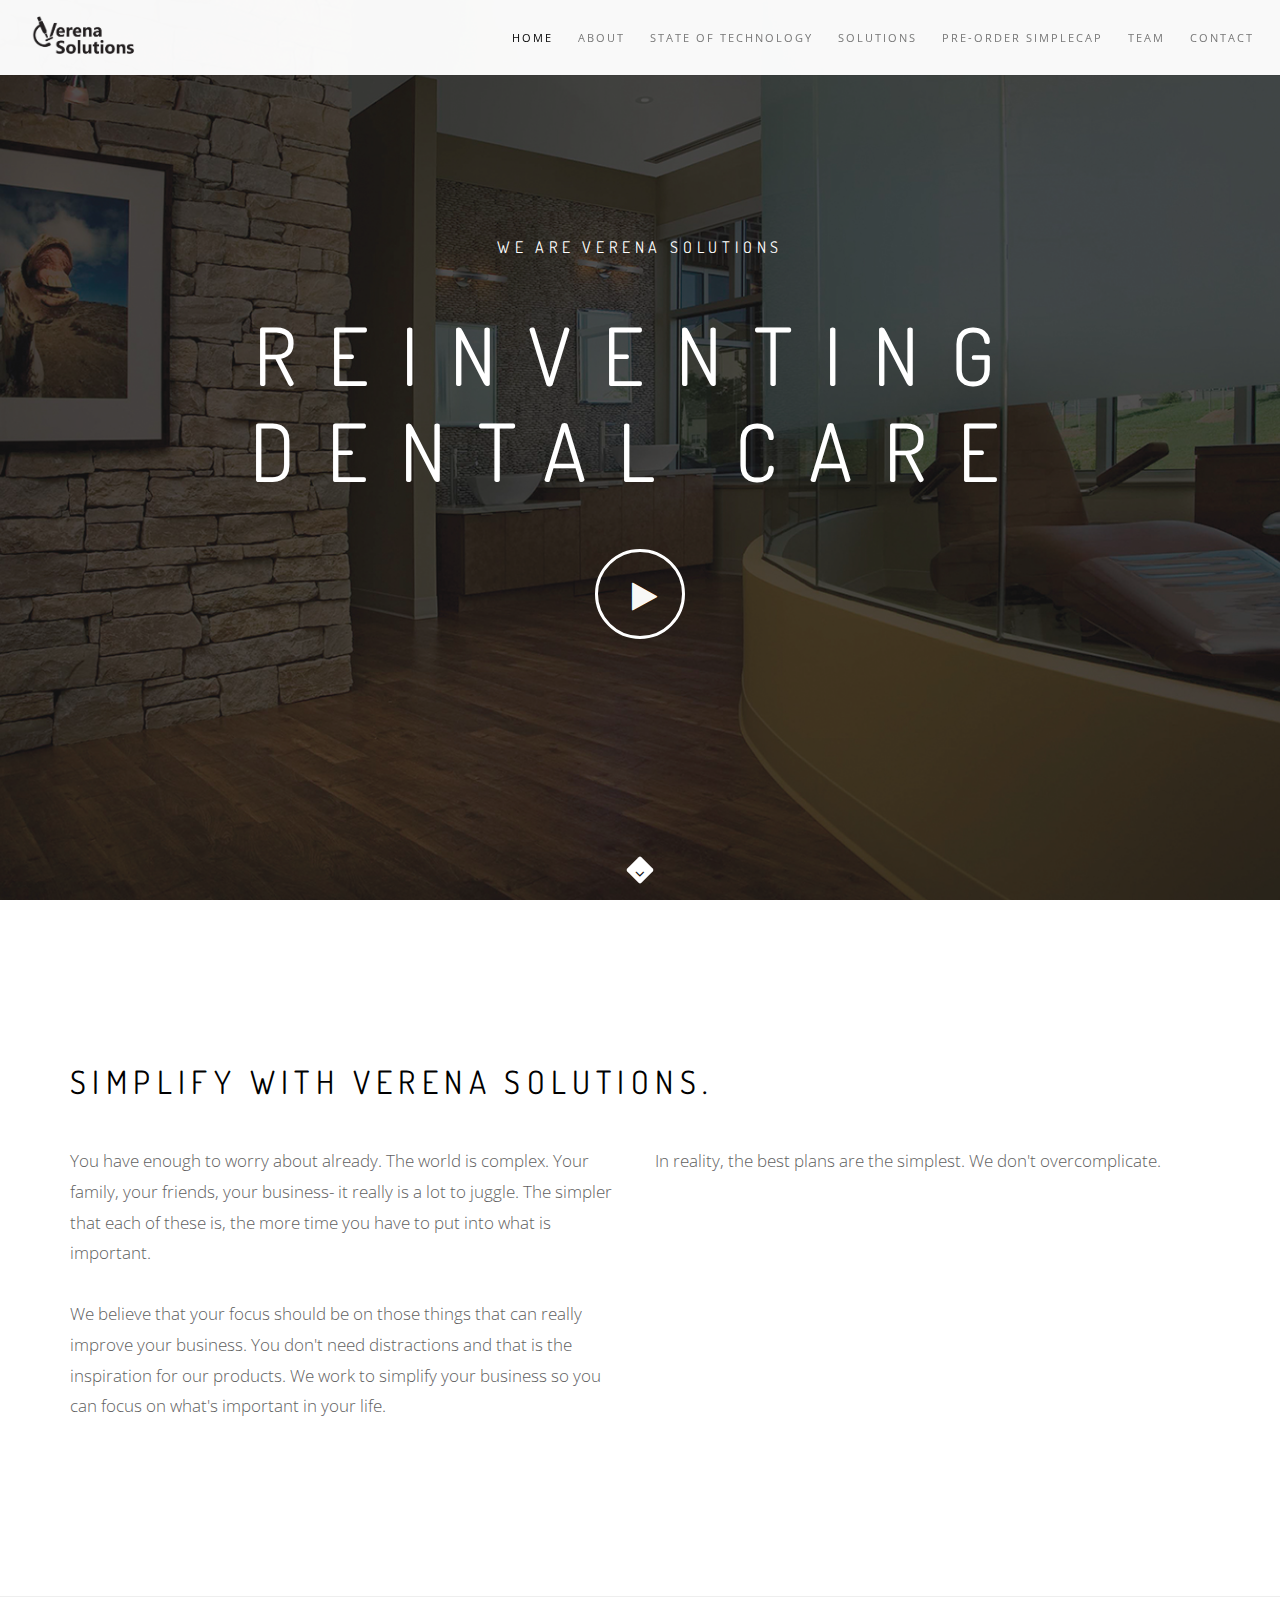
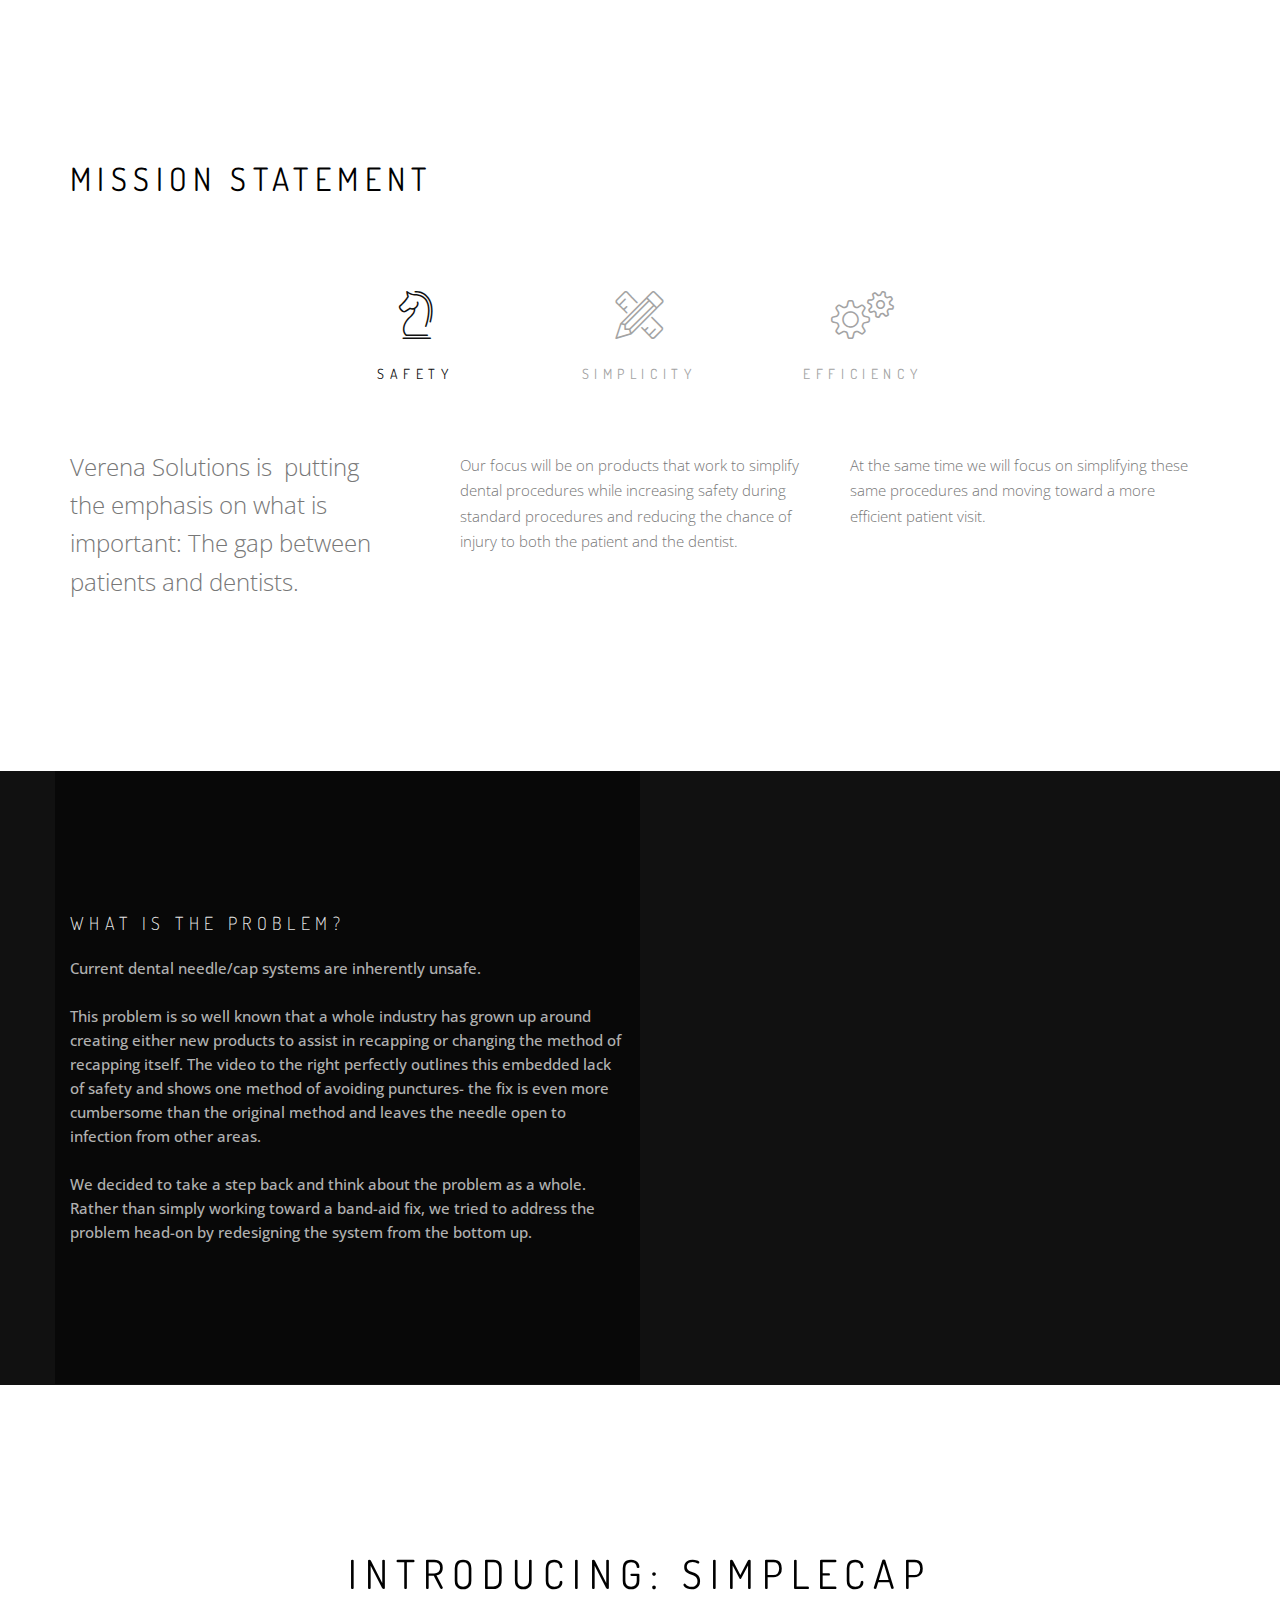
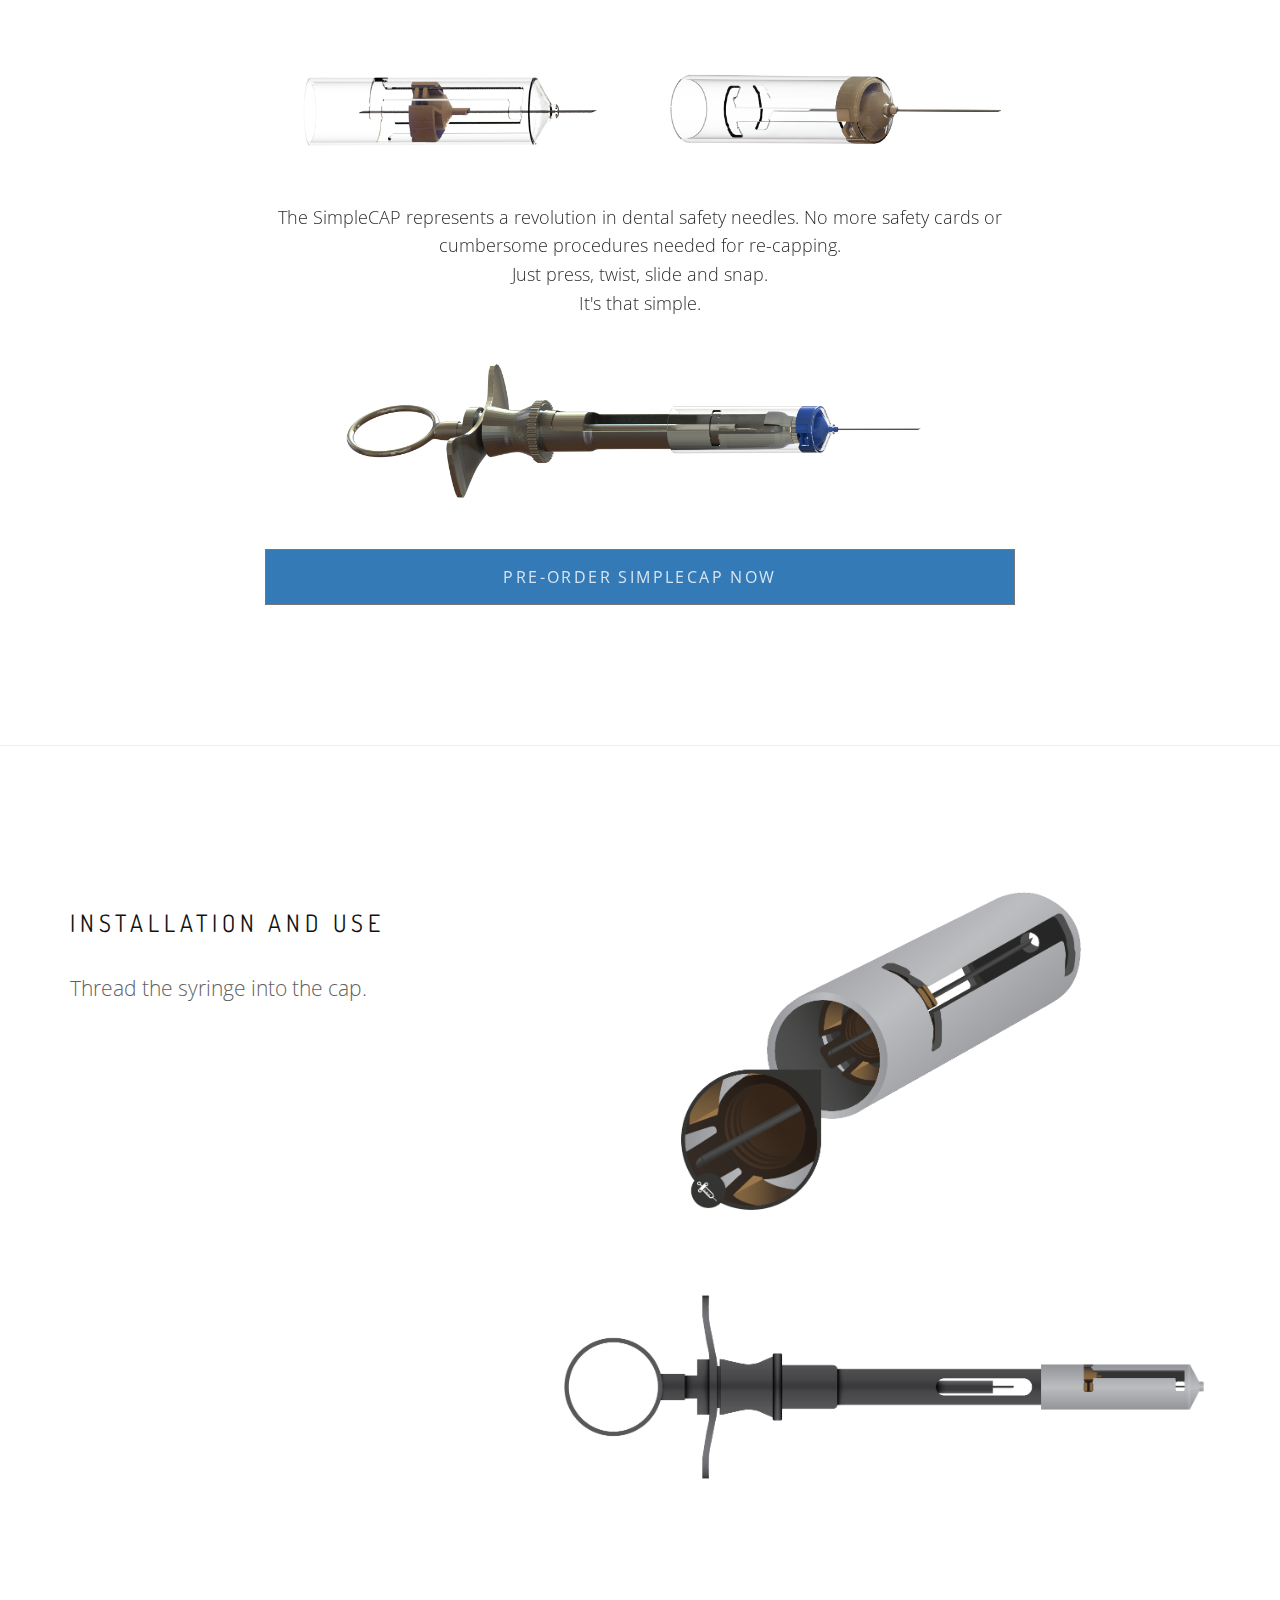
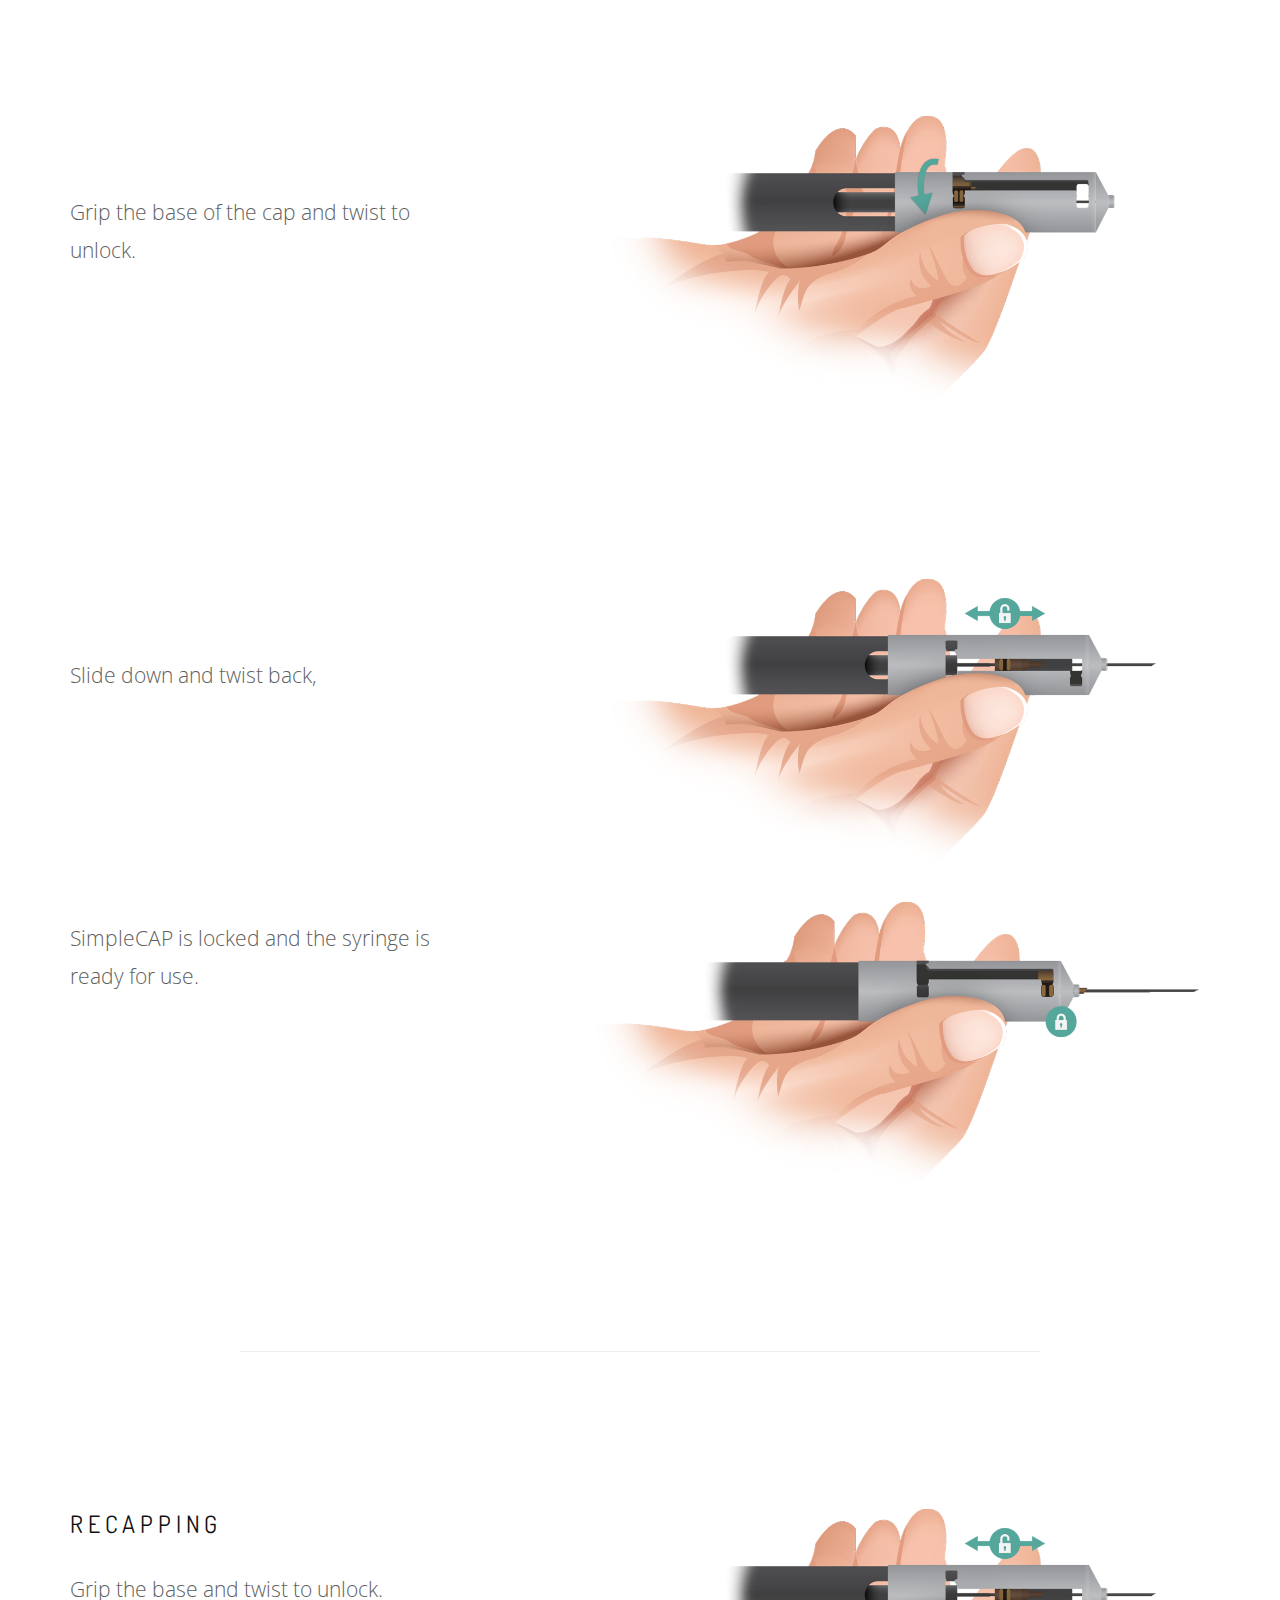
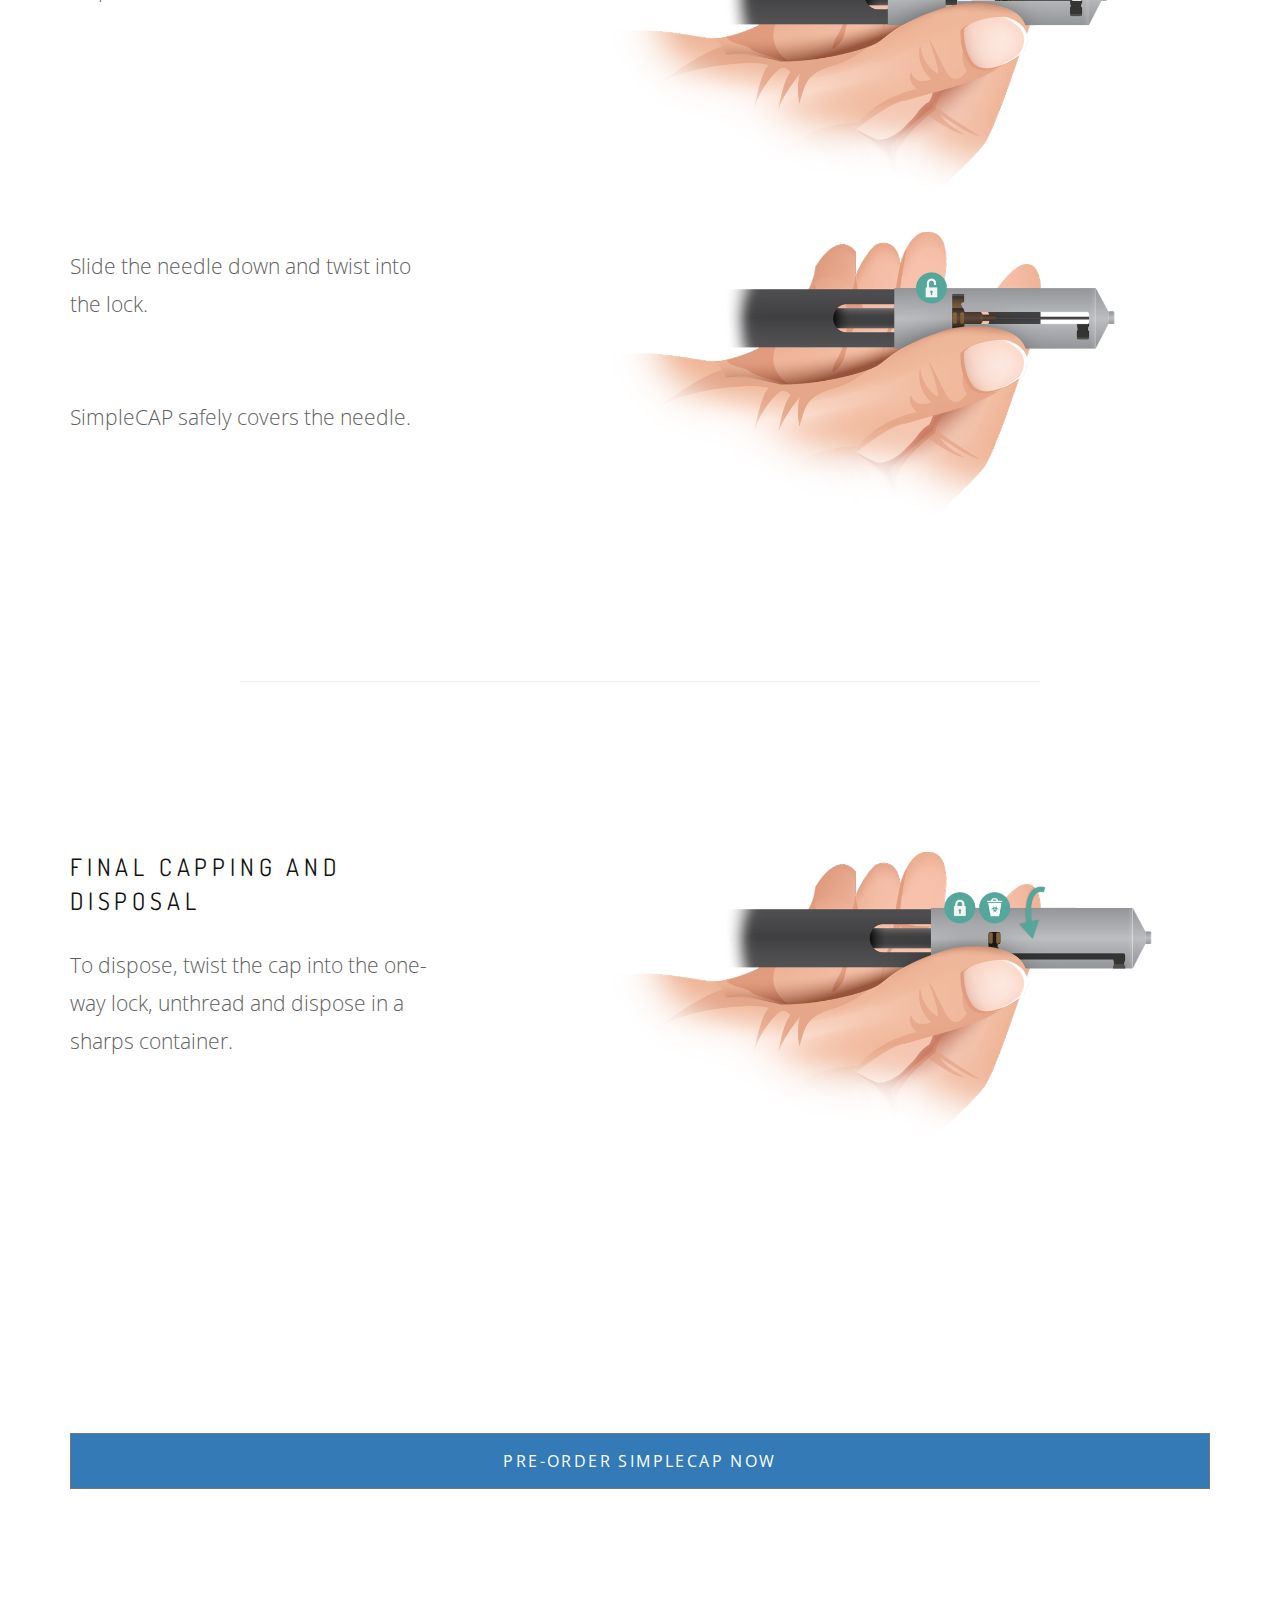
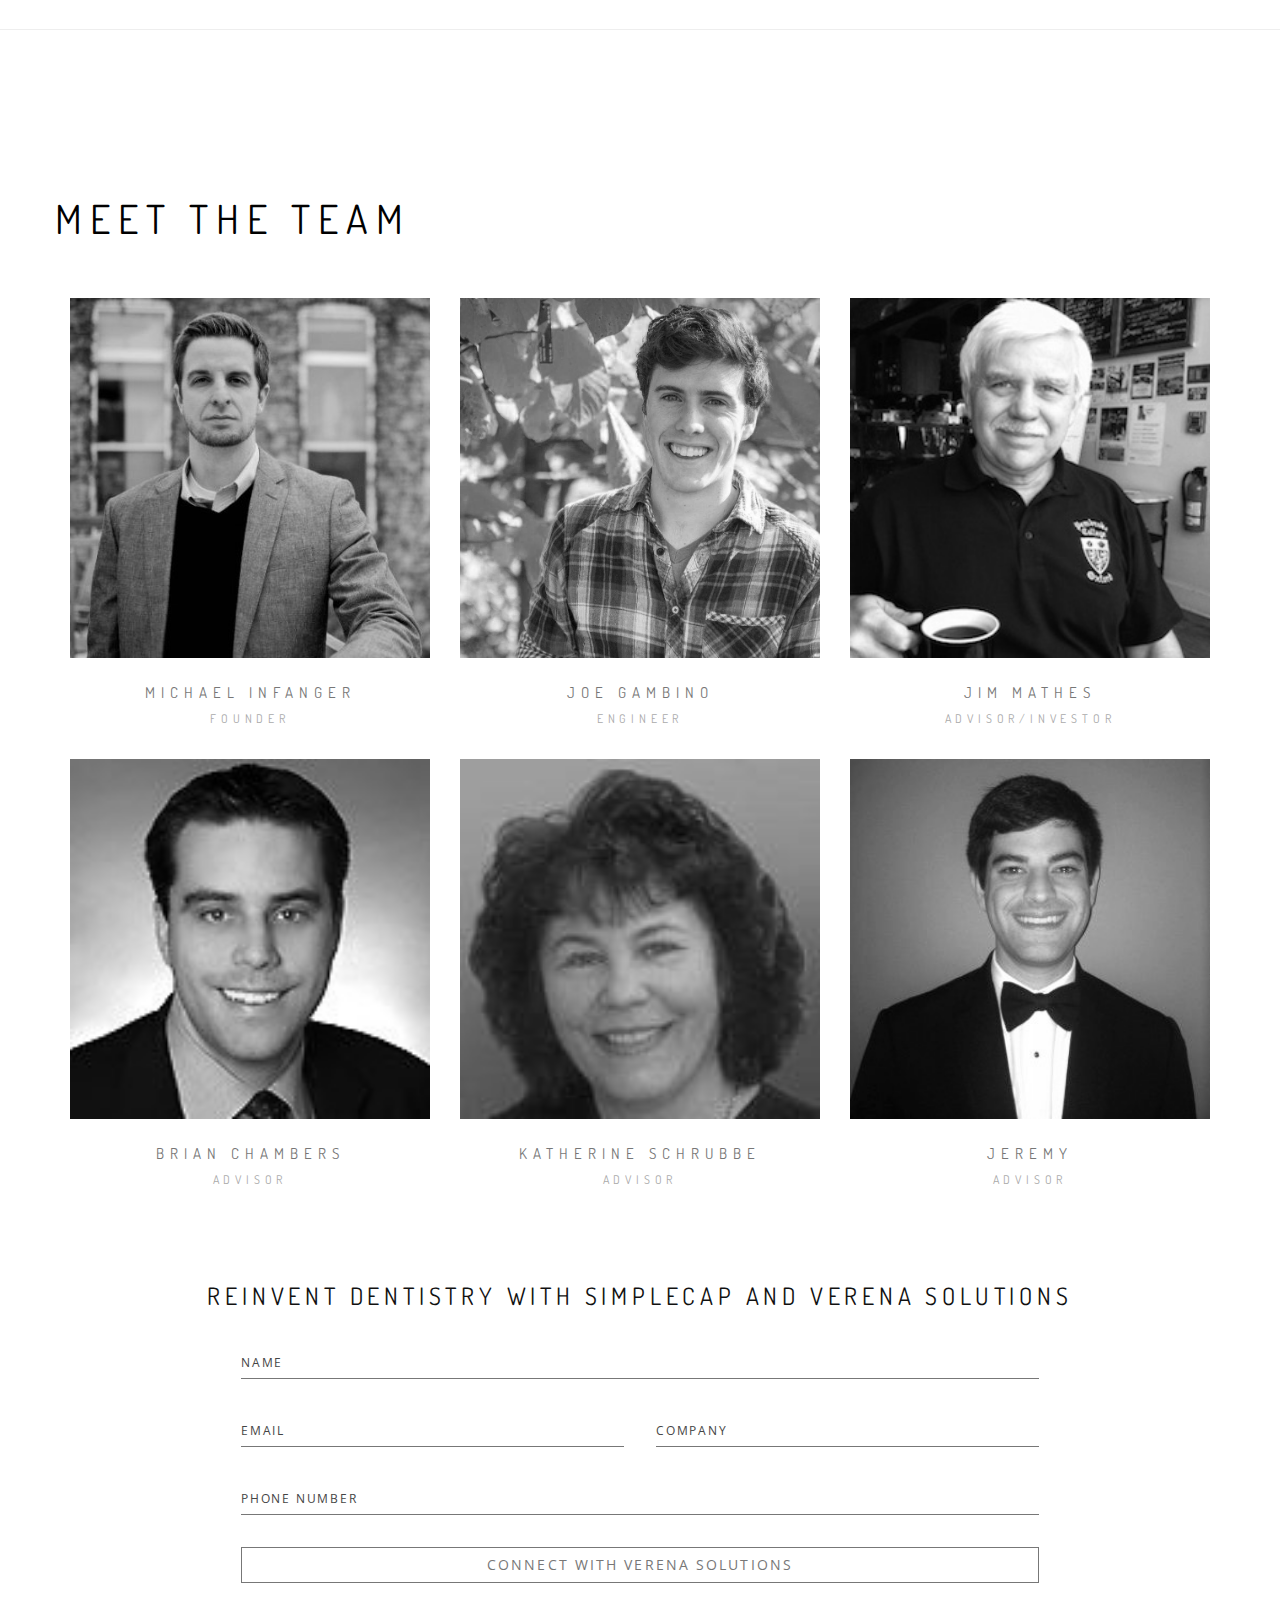
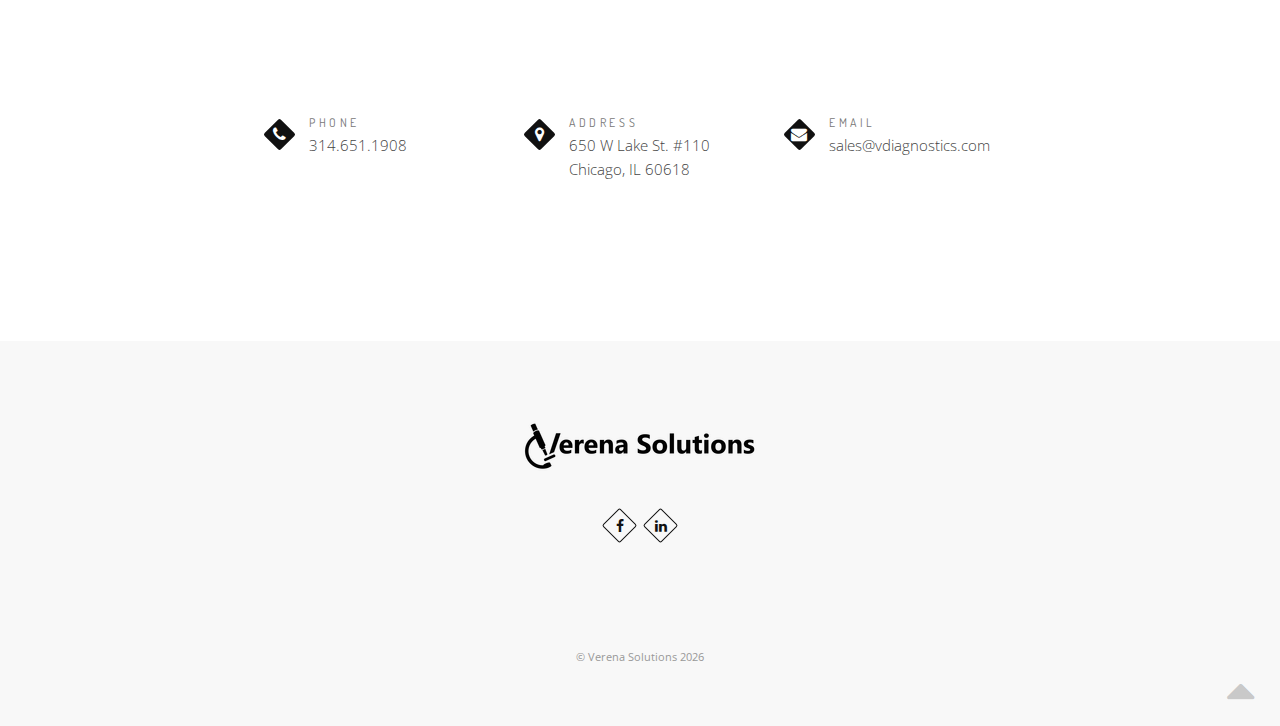
==== testing.verena.solutions/index.html @ d624687e "initial commit will all files for master and testing websites" ====
<!DOCTYPE html>
<html>
    <head>
        <title>Verena Solutions</title>
        <meta name="description" content="">
        <meta name="keywords" content="">
        <meta charset="utf-8">
        <meta name="author" content="Roman Kirichik">
        <!--[if IE]><meta http-equiv='X-UA-Compatible' content='IE=edge,chrome=1'><![endif]-->
        <meta name="viewport" content="width=device-width, initial-scale=1.0, maximum-scale=1.0" />

        <!-- Favicons -->
        <link rel="shortcut icon" href="images/favicon.png">
        <link rel="apple-touch-icon" href="images/apple-touch-icon.png">
        <link rel="apple-touch-icon" sizes="72x72" href="images/apple-touch-icon-72x72.png">
        <link rel="apple-touch-icon" sizes="114x114" href="images/apple-touch-icon-114x114.png">

        <!-- CSS -->
        <link rel="stylesheet" href="css/bootstrap.min.css">
        <link rel="stylesheet" href="css/style.css">
        <link rel="stylesheet" href="css/style-responsive.css">
        <link rel="stylesheet" href="css/animate.min.css">
        <link rel="stylesheet" href="css/vertical-rhythm.min.css">
        <link rel="stylesheet" href="css/owl.carousel.css">
        <link rel="stylesheet" href="css/magnific-popup.css">
        <link rel="stylesheet" href="css/YTPlayer.css">
        <link rel="stylesheet" href="css/google-form.css">

    </head>
    <body class="">

        <!-- Page Loader -->
        <div class="page-loader">
            <div class="loader">Loading...</div>
        </div>
        <!-- End Page Loader -->

        <!-- Page Wrap -->
        <div class="page" id="top">

            <!-- Home Section -->
            <section class="home-section bg-dark-alfa-50" data-background="images/mobile-video-placeholder.jpg" id="home">
                <div class="js-height-full container">

                    <!-- Video BG Init -->
                    <div class="player" data-property="{videoURL:'https://www.youtube.com/watch?v=5VlB93tdorI',containment:'#home',autoPlay:false, stopMovieOnBlur: true, showControls: true, showYTLogo: false, mute:false, startAt:0, opacity:1}">
                    </div>
                     <!-- End Video BG Init -->

                    <!-- Hero Content -->
                    <div class="home-content">
                        <div class="home-text">

                            <h1 class="hs-line-8 no-transp font-alt mb-50 mb-xs-30">
                                We are Verena Solutions
                            </h1>

                            <h2 class="hs-line-12 font-alt mb-50 mb-xs-30">
                                    Reinventing Dental Care
                            </h2>
                            <div>
                                <a href="https://www.youtube.com/watch?v=5VlB93tdorI" class="big-icon-link lightbox-gallery-1 mfp-iframe"><span class="big-icon"><i class="fa fa-play"></i></span></a>
                            </div>

                        </div>
                    </div>
                    <!-- End Hero Content -->

                    <!-- Scroll Down -->
                    <div class="local-scroll">
                        <a href="#about" class="scroll-down"><i class="fa fa-angle-down scroll-down-icon"></i></a>
                    </div>
                    <!-- End Scroll Down -->

                </div>
            </section>
            <!-- End Home Section -->

            <!-- Navigation panel -->
            <nav class="main-nav stick-fixed">
                <div class="full-wrapper relative clearfix">
                    <!-- Logo ( * your text or image into link tag *) -->
                    <div class="nav-logo-wrap local-scroll">
                        <a href="#home" class="logo">
                            <img src="images/verena.png" width="118" height="27" alt="" />
                        </a>
                    </div>
                    <div class="mobile-nav">
                        <i class="fa fa-bars"></i>
                    </div>

                    <!-- Main Menu -->
                    <div class="inner-nav desktop-nav">
                        <ul class="clearlist scroll-nav local-scroll">

                            <!-- Item With Sub -->
                            <li>
                                <a href="#home" class="mn-has-sub active">Home</a>
                            </li>
                            <li>
                                <a href="#about" class="mn-has-sub active">About</a>
                            </li>
                            <li>
                                <a href="#sot" class="mn-has-sub active">State of Technology</a>
                            </li>
                            <li>
                                <a href="#product" class="mn-has-sub active">Solutions</a>
                            </li>
                            <li>
                                <a href="/shop.html" class="active">Pre-order SimpleCAP</a>
                            </li>
                            <li>
                                <a href="#team" class="mn-has-sub active">Team</a>
                            </li>
                            <li>
                                <a href="#contact" class="mn-has-sub active">Contact</a>
                            </li>

                        </ul>
                    </div>
                    <!-- End Main Menu -->

                </div>
            </nav>
            <!-- End Navigation panel -->

            <!-- About Section -->
            <section class="page-section" id="about">
                <div class="container relative">

                    <h3 class="large-title font-alt" style="font-size:32px; color:black">Simplify with Verena Solutions.</h3>

                    <div class="section-text">
                        <div class="row">

                            <div class="col-md-6 col-sm-6 mb-sm-50 mb-sm-30">
                                <p class="text">You have enough to worry about already.
The world is complex.  Your family, your friends, your business- it really is a lot to juggle.  The simpler that each of these is, the more time you have to put into what is important.
<br><br>We believe that your focus should be on those things that can really improve your business.  You don't need distractions and that is the inspiration for our products.  We work to simplify your business so you can focus on what's important in your life.
</p>
                            </div>

                            <div class="col-md-6 col-sm-6 mb-sm-50 mb-sm-30">
                                <p class="text">In reality, the best plans are the simplest.  We don't overcomplicate.</p>

                            </div>
                        </div>
                    </div>
                </div>
            </section>
            <!-- End About Section -->

            <!-- Divider -->
            <hr class="mt-0 mb-0 "/>
            <!-- End Divider -->

            <!-- Services Section -->
            <section class="page-section" id="services">
                <div class="container relative">

                    <h3 class="large-title font-alt" style="font-size:32px; color:black">Mission Statement</h3>

                    <!-- Nav tabs -->
                    <ul class="nav nav-tabs tpl-alt-tabs font-alt pt-30 pt-sm-0 pb-30 pb-sm-0">
                        <li class="active">
                            <a href="#service-branding" data-toggle="tab">

                                <div class="alt-tabs-icon">
                                    <span class="icon-strategy"></span>
                                </div>

                                Safety
                            </a>
                        </li>

                        <li>
                            <a href="#service-graphic" data-toggle="tab">

                                <div class="alt-tabs-icon">
                                    <span class="icon-tools"></span>
                                </div>

                                Simplicity
                            </a>
                        </li>
                        <li>
                            <a href="#service-development" data-toggle="tab">

                                <div class="alt-tabs-icon">
                                    <span class="icon-gears"></span>
                                </div>

                                Efficiency
                            </a>
                        </li>

                    </ul>
                    <!-- End Nav tabs -->

                    <!-- Tab panes -->
                    <div class="tab-content tpl-tabs-cont">

                        <!-- Service Item -->
                        <div class="tab-pane fade in active" id="service-branding">

                            <div class="section-text">
                                <div class="row">
                                    <div class="col-md-4 mb-md-40 mb-xs-30">
                                        <blockquote class="mb-0">
                                            <p>
                                                Verena&nbsp;Solutions is &nbsp;putting the&nbsp;emphasis
                                                on what&nbsp;is important: The gap between patients&nbsp;and&nbsp;dentists.
                                            </p>

                                        </blockquote>
                                    </div>
                                    <div class="col-md-4 col-sm-6 mb-sm-50 mb-xs-30">
                                       Our focus will be on products that work to simplify dental procedures while increasing safety during standard procedures and reducing the chance of injury to both the patient and the dentist.
                                    </div>
                                    <div class="col-md-4 col-sm-6 mb-sm-50 mb-xs-30">
                                        At the same time we will focus on simplifying these same procedures and moving toward a more efficient patient visit.
                                    </div>
                                </div>
                            </div>

                        </div>
                        <!-- End Service Item -->

                        <!-- Service Item -->
                        <div class="tab-pane fade" id="service-web-design">

                            <div class="section-text">
                                <div class="row">
                                    <div class="col-md-4 mb-md-40 mb-xs-30">
                                        <blockquote class="mb-0">
                                            <p>
                                                Verena&nbsp;Solutions is &nbsp;putting the&nbsp;emphasis
                                                on what&nbsp;is important: The gap between patients&nbsp;and&nbsp;dentists.
                                            </p>

                                        </blockquote>
                                    </div>
                                    <div class="col-md-4 col-sm-6 mb-sm-50 mb-xs-30">
                                         Our focus will be on products that work to simplify dental procedures while increasing safety during standard procedures and reducing the chance of injury to both the patient and the dentist.
                                    </div>
                                    <div class="col-md-4 col-sm-6 mb-sm-50 mb-xs-30">
                                        At the same time we will focus on simplifying these same procedures and moving toward a more efficient patient visit.
                                    </div>
                                </div>
                            </div>

                        </div>
                        <!-- End Service Item -->

                        <!-- Service Item -->
                        <div class="tab-pane fade" id="service-graphic">

                            <div class="section-text">
                                <div class="row">
                                    <div class="col-md-4 mb-md-40 mb-xs-30">
                                        <blockquote class="mb-0">
                                            <p>
                                                Verena&nbsp;Solutions is &nbsp;putting the&nbsp;emphasis
                                                on what&nbsp;is important: The gap between patients&nbsp;and&nbsp;dentists.
                                            </p>

                                        </blockquote>
                                    </div>
                                    <div class="col-md-4 col-sm-6 mb-sm-50 mb-xs-30">
                                        Our focus will be on products that work to simplify dental procedures while increasing safety during standard procedures and reducing the chance of injury to both the patient and the dentist.
                                    </div>
                                    <div class="col-md-4 col-sm-6 mb-sm-50 mb-xs-30">

                                        At the same time we will focus on simplifying these same procedures and moving toward a more efficient patient visit.
                                    </div>
                                </div>
                            </div>

                        </div>
                        <!-- End Service Item -->

                        <!-- Service Item -->
                        <div class="tab-pane fade" id="service-development">

                            <div class="section-text">
                                <div class="row">
                                    <div class="col-md-4 mb-md-40 mb-xs-30">
                                        <blockquote class="mb-0">
                                            <p>
                                                Verena&nbsp;Solutions is &nbsp;putting the&nbsp;emphasis
                                                on what&nbsp;is important: The gap between patients&nbsp;and&nbsp;dentists.
                                            </p>

                                        </blockquote>
                                    </div>
                                    <div class="col-md-4 col-sm-6 mb-sm-50 mb-xs-30">
                                        Our focus will be on products that work to simplify dental procedures while increasing safety during standard procedures and reducing the chance of injury to both the patient and the dentist.
                                    </div>
                                    <div class="col-md-4 col-sm-6 mb-sm-50 mb-xs-30">
                                        At the same time we will focus on simplifying these same procedures and moving toward a more efficient patient visit.
                                    </div>
                                </div>
                            </div>

                        </div>
                        <!-- End Service Item -->

                    </div>
                    <!-- End Tab panes -->

                </div>
            </section>
            <!-- End Services Section -->

            <!-- Call Action Section -->
            <section class="page-section pt-0 pb-0 banner-section bg-dark" id="sot" data-background="images/full-width-images/section-bg-2.jpg">
                <div class="container relative">

                    <div class="row">

                        <div class="col-sm-6" style="background-color: rgba(0, 0, 0, 0.5);">

                            <div class="mt-140 mt-lg-80 mb-140 mb-lg-80 pt-sm-20 pb-sm-20">
                                <div class="banner-content">
                                    <h3 class="banner-heading font-alt">What is the Problem?</h3>
                                    <div class="banner-decription">
                                        <p style="font-weight:500">
                                            Current dental needle/cap systems are inherently unsafe.<br><br>
                                            This problem is so well known that a whole industry has grown up around creating either new products to assist in recapping or changing the method of recapping itself. The video to the right perfectly outlines this embedded lack of safety and shows one method of avoiding punctures- the fix is even more cumbersome than the original method and leaves the needle open to infection from other areas.
                                            <br/><br/>
                                            We decided to take a step back and think about the problem as a whole. Rather than simply working toward a band-aid fix, we tried to address the problem head-on by redesigning the system from the bottom up. </p>
                                    </div>
                                </div>
                            </div>
                        </div>

                        <div class="col-sm-6 banner-image">
                            <div class="mt-140 mt-lg-80 mb-140 mb-lg-80 videoWrapper">
                                <iframe width="420" height="315" src="https://www.youtube.com/embed/FMvfFAOBCQM?rel=0&amp;showinfo=0" frameborder="0" allowfullscreen></iframe>
                            </div>
                        </div>

                    </div>

                </div>
            </section>
            <!-- End Call Action Section -->


            <!-- Testimonials Section -->
            <section class="page-section bg-dark  fullwidth-slider" style="background-color:white" id="product">
                <div>
                    <div class="container relative">
                        <div class="row">
                            <div class="col-md-8 col-md-offset-2 align-center">

                                <!-- Section Title -->
                                <h3 class="large-title font-alt" style="font-size:40px; color:black">
                                    Introducing: SimpleCAP
                                </h3>

                                <h3 class="row">
                                    <div class="col-md-6 align-center">
                                        <img
                                             src="images/products/simplecap/overview-depressed-horizontal.png"alt="" />
                                    </div>
                                    <div class="col-md-6 align-center">
                                        <img
                                             src="images/products/simplecap/overview-extended-horizontal.png"alt="" />
                                    </div>
                                </h3>

                                <blockquote class="testimonial white" style="color:black">
                                    <p style="color:black">
                                        The SimpleCAP represents a revolution in dental safety needles.
                                        No more safety cards or cumbersome procedures needed for re-capping.<br/>
                                        Just press, twist, slide and snap.<br/>
                                        It's that simple.
                                    </p>
                                </blockquote>

                                <h3 class="row">
                                    <img style="height: 180px;"
                                         src="images/products/simplecap/SimpleCap_syringe_unlocked-horizontal.png"alt="" />
                                </h3>
                                    <a href="/shop.html" class="btn btn-primary btn-large"> Pre-order SimpleCAP Now </a>

                            </div>
                        </div>
                    </div>
                </div>
            </section>
            <!-- End Testimonials Section -->

            <!-- Divider -->
            <hr class="mt-0 mb-0 "/>
            <!-- End Divider -->

            <!-- Section -->
            <section class="page-section usage">
                <div class="container relative">
                    <div class="row">
                        <div class="col-md-5 col-lg-4">
                            <div class="text">
                                <h3 class="font-alt mb-30 mb-xxs-10">Installation and Use</h3>
                                <p class="demo">
                                    Thread the syringe into the cap.
                                </p>
                            </div>
                        </div>

                        <div class="col-md-7 col-lg-offset-1">
                            <div class="work-full-media mt-0 white-shadow">
                                <img
                                     src="images/products/simplecap/8_SimpleCap-Assembly-01.png"alt="" />

                                <img
                                     src="images/products/simplecap/7_ATTACHED.png"alt="" />
                            </div>
                        </div>
                     </div>
                </div>

                <div class="container relative">
                    <div class="row">
                        <div class="col-md-5 col-lg-4">
                            <div class="text mt-md-0 mt-100">
                               <p class="demo">
                                    Grip the base of the cap and twist to unlock.
                                </p>
                            </div>
                        </div>
                        <div class="col-md-7 col-lg-offset-1">
                            <div class="work-full-media mt-0 white-shadow">
                                <img src="images/products/simplecap/ILLUSTRATION_WITH_HAND_UNLOCKING.png"alt="" />
                            </div>
                        </div>
                     </div>
                </div>

                <div class="container relative">
                    <div class="row">
                        <div class="col-md-5 col-lg-4">
                            <div class="text mt-md-0 mt-100">
                                <p class="demo mb-0">
                                    Slide down and twist back,
                                </p>
                            </div>
                        </div>

                        <div class="col-md-7 col-lg-offset-1">
                            <div class="work-full-media mt-0 white-shadow">
                                <img src="images/products/simplecap/ILLUSTRATION_WITH_HAND_SLIDING.png"alt="" />
                            </div>
                        </div>
                    </div>

                    <div class="row">
                        <div class="col-md-5 col-lg-4 ">
                            <div class="text mt-md-0 mt-40">
                                <p class="demo mb-0">
                                    SimpleCAP is locked and the syringe is ready for use.
                                </p>
                            </div>
                        </div>

                        <div class="col-md-7 col-lg-offset-1">
                            <div class="work-full-media mt-0 white-shadow">
                                <img
                                     src="images/products/simplecap/ILLUSTRATION_WITH_HAND_LOCKED_OPEN.png"alt="" />
                            </div>
                        </div>
                    </div>
                </div>

            </section>
            <!-- End Section -->

             <!-- Divider -->
            <hr class="mid_break" />
            <!-- End Divider -->

            <!-- Section -->
            <section class="page-section usage" style="margin-top:-1%">
                <div class="container relative">
                    <div class="row">
                        <div class="col-md-5 col-lg-4">
                            <div class="text">
                                <h3 class="font-alt mb-30 mb-xxs-10">Recapping</h3>
                                <p class="demo mb-0">
                                    Grip the base and twist to unlock.
                                </p>
                            </div>
                        </div>

                        <div class="col-md-7 col-lg-offset-1">
                            <div class="work-full-media mt-0 white-shadow">
                                <img src="images/products/simplecap/ILLUSTRATION_WITH_HAND_SLIDING.png"alt="" />
                            </div>
                        </div>
                    </div>

                    <div class="row">
                        <div class="col-md-5 col-lg-4 ">
                            <div class="text">
                                <p class="demo">
<br/>
                                    Slide the needle down and twist into the lock. <br/>
<br/>
<br/>
                                    SimpleCAP safely covers the needle.
                                </p>
                            </div>
                        </div>

                        <div class="col-md-7 col-lg-offset-1">
                            <div class="work-full-media mt-0 white-shadow">
                                <img src="images/products/simplecap/ILLUSTRATION_WITH_HAND_UNLOCKING_2.png"alt="" />
                            </div>
                        </div>
                    </div>
                </div>
            </section>
            <!-- End Section -->

             <!-- Divider -->
            <hr class="mid_break" />
            <!-- End Divider -->

            <!-- Section -->
            <section class="page-section usage">
                <div class="container relative">
                    <div class="row">
                        <div class="col-md-5 col-lg-4">
                            <div class="text">
                                <h3 class="font-alt mb-30 mb-xxs-10">Final Capping and Disposal</h3>
                                <p class="demo">
                                    To dispose, twist the cap into the one-way lock, unthread and dispose in a sharps container.
                                </p>
                            </div>
                        </div>

                        <div class="col-md-7 col-lg-offset-1">
                            <div class="work-full-media mt-0 white-shadow">
                                <img src="images/products/simplecap/ILLUSTRATION_WITH_HAND_LOCKED_CLOSED.png"alt="" />
                            </div>
                        </div>
                     </div>
                </div>
            </section>
            <!-- End Section -->

            <section class="page-section usage">
                <div class="container relative">
                    <div class="row">
                        <div class="col-md-12">
                            <a href="/shop.html" class="btn btn-primary btn-large"> Pre-order SimpleCAP Now </a>
                        </div>
                    </div>
                </div>
            </section>


             <!-- Divider -->
            <hr class="mt-0 mb-0 "/>
            <!-- End Divider -->

            <!-- About Section -->
            <section class="page-section pb-20" id="team">
                <div class="container relative">

                    <div class="row">
                    <h3 class="large-title font-alt" style="font-size:40px; color:black">Meet The Team</h3>
                       <!-- Team item -->
                        <div class="col-sm-4 mb-30">
                            <div class="team-item">
                                <div class="team-item-image">
                                    <img src="images/team/MInfanger_photo.jpg"alt="" />
                                    <div class="team-item-detail">
                                        <p style="font-size: smaller; margin-top:50px">
                                            Mike is the founder of Verena Solutions and generated the initial design for a variety of dental infection control products currently under development.  Prior to Verena, Mike worked in software development Red Prairie and engineering sales for Victaulic corporation with a focus on new product design and design efficiency.  Mike has a degree in Computer Engineering from Marquette University and enjoys home brewing and small construction projects.
                                        </p>
                                    </div>
                                </div>

                                <div class="team-item-descr font-alt">
                                    <div class="team-item-name">
                                        Michael Infanger
                                    </div>
                                    <div class="team-item-role">
                                        Founder
                                    </div>
                                </div>

                            </div>
                        </div>
                        <!-- End Team item -->

                        <!-- Team item -->
                        <div class="col-sm-4 mb-30">
                            <div class="team-item">
                                <div class="team-item-image">
                                    <img src="images/team/joe.jpg"alt="" />
                                    <div class="team-item-detail">
                                        <p style="font-size: smaller; margin-top:50px">
                                            Joe was most recently an engineer at Northrop Grumman with a focus on air defense system design.  Formerly, Joe worked as an engineer at Signode designing industrial parts and tooling.  Joe is a recent graduate of Northwestern University's McCormick School of Engineering.  In between reading up on new tooling designs Joe likes to train for triathalons and recently finished a course in sketch/improv comedy from Second City Theater.
                                        </p>
                                    </div>
                                </div>

                                <div class="team-item-descr font-alt">
                                    <div class="team-item-name">
                                        Joe Gambino
                                    </div>
                                    <div class="team-item-role">
                                        Engineer
                                    </div>
                                </div>
                            </div>
                        </div>
                        <!-- End Team item -->

                        <!-- Team item -->
                        <div class="col-sm-4 mb-30">
                            <div class="team-item">
                                <div class="team-item-image">
                                    <img src="images/team/JMathes_photo.jpg" alt="" />
                                    <div class="team-item-detail">
                                        <p style="font-size: smaller; margin-top:50px">
                                            Jim is an active Equity investor focusing on early stage companies in the Biomedical, Powergen and Real Estate markets.  Prior to this Jim was an investor in and COO of ReGENCo which was successfully sold to Toshiba in 2010.  He also spent 13 years in product development at Johnson Controls and is an graduate of University of Wisconsin (BBA) and Marquette University (MBA).  In his spare time, Jim likes to travel with his family and procure rare cheeses from various parts of Wisconsin
                                        </p>
                                    </div>
                                </div>
                                <div class="team-item-descr font-alt">
                                    <div class="team-item-name">
                                        Jim Mathes
                                    </div>
                                    <div class="team-item-role">
                                        Advisor/Investor
                                    </div>
                                </div>
                            </div>
                        </div>
                        <!-- End Team item -->

                        <!-- Team item -->
                        <div class="col-sm-4 mb-30">
                            <div class="team-item">
                                <div class="team-item-image">
                                    <img src="images/team/BChambers_photo.jpg" />
                                    <div class="team-item-detail">
                                        <p style="font-size: smaller; margin-top:50px">
                                           Brian is currently a principal and manager at Pamlico Capiltal, focusing on investment in the managed dental and medical practice markets.  Prior to joining Pamlico Capital, Brian was a Principal at Beecken Petty O’Keefe and an Analyst at Piper Jaffray. Brian received a BBA from the University of Wisconsin-Madison and an MBA from the University of Chicago Booth School of Business.  Representative prior boards include D4C Dental Brands and Southern Anesthesia & Surgical.
                                        </p>
                                    </div>
                                </div>
                                <div class="team-item-descr font-alt">
                                    <div class="team-item-name">
                                        Brian Chambers
                                    </div>
                                    <div class="team-item-role">
                                        Advisor
                                    </div>
                                </div>
                            </div>
                        </div>
                        <!-- End Team item -->

                        <!-- Team item -->
                        <div class="col-sm-4 mb-30">
                            <div class="team-item">
                                <div class="team-item-image">
                                    <img src="images/team/KSchrubbe_photo.jpg"alt="" />
                                    <div class="team-item-detail">
                                        <p style="font-size: smaller; margin-top:50px">
                                            Katherine Schrubbe, BSDH, MEd, PhD, is an adjunct professor at Marquette University School of Dentistry and Director of Quality Assurance for Dental Associates. With 30+ years in dental education, Schrubbe is a regular speaker of continuing education courses on infection control and Occupational Safety and Health Administration regulations. She was the 2003 recipient of the American Association of Dental Research William B. Clark Award for Clinical Research.
                                        </p>
                                    </div>
                                </div>
                                <div class="team-item-descr font-alt">
                                    <div class="team-item-name">
                                        Katherine Schrubbe
                                    </div>
                                    <div class="team-item-role">
                                        Advisor
                                    </div>
                                </div>
                            </div>
                        </div>
                        <!-- End Team item -->

                        <!-- Team item -->
                        <div class="col-sm-4 mb-30" >
                            <div class="team-item">
                                <div class="team-item-image">
                                    <img src="images/team/HeadshotTux.jpg" />
                                    <div class="team-item-detail">
                                        <p style="font-size: smaller; margin-top:50px">
                                           Jeremy is the Founder and CEO of a venture incubation firm, CEO in a Box. Prior to CEO in a Box, Jeremy has 12 years of experience as an entrepreneur, with three successful exits. Jeremy has a Bachelors of Science degree in Biology from Brandeis University and two graduate degrees (DMD - Tufts University, MBA expected 2016 - University of Chicago). He is a licensed and practicing dentist and serial entrepreneur.
                                        </p>
                                    </div>
                                </div>
                                <div class="team-item-descr font-alt">
                                    <div class="team-item-name">
                                        Jeremy
                                    </div>
                                    <div class="team-item-role">
                                        Advisor
                                    </div>
                                </div>
                            </div>
                        </div>
                        <!-- End Team item -->

                    </div>
                </div>
            </section>
            <!-- End About Section -->

            <!-- Contact Section -->
            <section class="page-section pt-20" id="contact">
                <div class="container relative">

                    <!-- Contact Form -->
                    <h3 class="large-title font-alt" style="text-align:center;">Reinvent Dentistry with SimpleCAP and Verena Solutions</h3>

                    <form action="https://docs.google.com/forms/d/1crmHOArDXvgl5Y4AhccwYdT3MS3sxW2GOZZIS87luGg/formResponse" method="POST" class="google-form" id="ss-form" target="hidden_iframe" onsubmit="submitted=true">

                      <script type="text/javascript">var submitted=false;</script>
                      <iframe name="hidden_iframe" id="hidden_iframe" style="display:none;" onload="if(submitted) {window.location='contact-thanks.html';}">
                      </iframe>

                      <ol role="list" class="ss-question-list" style="margin: 20px auto 0 auto; padding: 0; width: 70%; min-width: 270px;">
                        <input type="text" placeholder="Name" name="entry.1362654278" value="" class="ss-q-short" id="entry_1578062832" dir="auto" aria-label="Name  " title="" required="">

                        <input type="text" placeholder="Email" name="entry.640361448" value="" class="ss-q-short pull-left" id="entry_1961141033" dir="auto" aria-label="Email  " title="" required="">

                        <input type="text" placeholder="Company" name="entry.32955374" value="" class="ss-q-short pull-right" id="entry_1545213141" dir="auto" aria-label="Company  " title="" required="">

                        <input type="text" placeholder="Phone Number" name="entry.485104309" value="" class="ss-q-short" id="entry_1327716756" dir="auto" aria-label="Phone Number  " title="" required="">

                        <input type="hidden" name="draftResponse" value="[,,&quot;8352840630088176847&quot;]
                    ">
                        <input type="hidden" name="pageHistory" value="0">
                        <input type="hidden" name="fvv" value="0">
                        <input type="hidden" name="fbzx" value="8352840630088176847">

                        <input type="submit" name="submit" value="Connect With Verena Solutions" id="ss-submit" class="btn btn-clear btn-primary jfk-button jfk-button-action ">

                      </ol>

                    </form>
                    <!-- End Contact Form -->


                    <div class="row pt-90">

                        <div class="col-md-8 col-md-offset-2">
                            <div class="row">

                                <!-- Phone -->
                                <div class="col-sm-6 col-lg-4 pt-20 pb-20 pb-xs-0">
                                    <div class="contact-item">
                                        <div class="ci-icon">
                                            <i class="fa fa-phone"></i>
                                        </div>
                                        <div class="ci-title font-alt">
                                            Phone
                                        </div>
                                        <div class="ci-text">
                                            314.651.1908
                                        </div>
                                    </div>
                                </div>
                                <!-- End Phone -->

                                <!-- Address -->
                                <div class="col-sm-6 col-lg-4 pt-20 pb-20 pb-xs-0">
                                    <div class="contact-item">
                                        <div class="ci-icon">
                                            <i class="fa fa-map-marker"></i>
                                        </div>
                                        <div class="ci-title font-alt">
                                            Address
                                        </div>
                                        <div class="ci-text">
                                            650 W Lake St. #110
                                        </div>
                                        <div class="ci-text">
                                            Chicago, IL 60618
                                        </div>
                                    </div>
                                </div>
                                <!-- End Address -->

                                <!-- Email -->
                                <div class="col-sm-6 col-lg-4 pt-20 pb-20 pb-xs-0">
                                    <div class="contact-item">
                                        <div class="ci-icon">
                                            <i class="fa fa-envelope"></i>
                                        </div>
                                        <div class="ci-title font-alt">
                                            Email
                                        </div>
                                        <div class="ci-text">
                                            <a href="mailto:sales@vdiagnostics.com">sales@vdiagnostics.com</a>
                                        </div>
                                    </div>
                                </div>
                                <!-- End Email -->

                            </div>
                        </div>
                    </div>


                </div>
            </section>
            <!-- End Contact Section -->

            <!-- Foter -->
            <footer class="page-section bg-gray-lighter footer pb-60 pt-40">
                <div class="container">

                    <!-- Footer Logo -->
                    <div class="local-scroll mb-30 mt-30" >
                        <a href="#top"><img src="images/logo.png" alt="" /></a>
                    </div>
                    <!-- End Footer Logo -->

                    <!-- Social Links -->
                    <div class="footer-social-links mb-110 mb-xs-60">
                        <a href="https://www.facebook.com/pages/Verena-Solutions/237044086342813?sk=info&tab=page_info" title="Facebook" target="_blank"><i class="fa fa-facebook"></i></a>
                        <a href="https://www.linkedin.com/company/10036330?trk=tyah&trkInfo=clickedVertical%3Acompany%2Cidx%3A1-1-1%2CtarId%3A1435640738413%2Ctas%3Averena%20sol" title="Linkedin" target="_blank"><i class="fa fa-linkedin"></i></a>

                    </div>
                    <!-- End Social Links -->

                    <!-- Footer Text -->
                    <div class="footer-text">
                        <div class="footer-made">
                            © Verena Solutions <span id="js_year"></span>
                            <script type=text/javascript>
                                document.getElementById("js_year").innerHTML = (new Date()).getFullYear();
                            </script>
                        </div>
                    </div>
                    <!-- End Footer Text -->

                 </div>

                 <!-- Top Link -->
                 <div class="local-scroll">
                     <a href="#top" class="link-to-top"><i class="fa fa-caret-up"></i></a>
                 </div>
                 <!-- End Top Link -->

            </footer>
            <!-- End Foter -->

        </div>
        <!-- End Page Wrap -->

        <!-- JS -->
        <script type="text/javascript" src="js/jquery-1.11.1.min.js"></script>
        <script type="text/javascript" src="js/jquery.easing.1.3.js"></script>
        <script type="text/javascript" src="js/bootstrap.min.js"></script>

        <script type="text/javascript" src="js/jquery.scrollTo.min.js"></script>
        <script type="text/javascript" src="js/jquery.localScroll.min.js"></script>
        <script type="text/javascript" src="js/jquery.viewport.mini.js"></script>
        <script type="text/javascript" src="js/jquery.countTo.js"></script>

        <script type="text/javascript" src="js/jquery.sticky.js"></script>
        <script type="text/javascript" src="js/jquery.parallax-1.1.3.js"></script>
        <script type="text/javascript" src="js/jquery.fitvids.js"></script>
        <script type="text/javascript" src="js/jquery.ajaxchimp.min.js"></script>

        <script type="text/javascript" src="js/owl.carousel.min.js"></script>
        <script type="text/javascript" src="js/isotope.pkgd.min.js"></script>
        <script type="text/javascript" src="js/imagesloaded.pkgd.min.js"></script>
        <script type="text/javascript" src="js/jquery.magnific-popup.min.js"></script>

        <script type="text/javascript" src="js/masonry.pkgd.min.js"></script>
        <script type="text/javascript" src="js/jquery.simple-text-rotator.min.js"></script>
        <script type="text/javascript" src="js/all.js"></script>
        <script type="text/javascript" src="js/contact-form.js"></script>
        <!--[if lt IE 10]><script type="text/javascript" src="js/placeholder.js"></script><![endif]-->

        <script type="text/javascript" src="js/google-analytics.js"></script>

    </body>
</html>
---- testing.verena.solutions/css/style.css ----
@charset "utf-8";
/*------------------------------------------------------------------
[Master Stylesheet]

Project:    Rhythm
Version:    1.6
Last change:    Line 925
Primary use:    MultiPurpose Template  
-------------------------------------------------------------------*/

@import "font-awesome.min.css";
@import "et-line.css";
@import url(http://fonts.googleapis.com/css?family=Open+Sans:400italic,700italic,400,300,700);
@import url(http://fonts.googleapis.com/css?family=Dosis:300,400,700);

/*------------------------------------------------------------------
[Table of contents]

1. Common styles
2. Page loader / .page-loader
3. Typography
4. Buttons
5. Forms fields
6. Home sections / .home-section
    6.1. Home content
    6.2. Scroll down icon
    6.3. Headings styles
7. Compact bar / .nav-bar-compact
8. Classic menu bar / .main-nav
9. Sections styles / .page-section, .small-section, .split-section
10. Alternative services / .alt-service-grid
11. Team / .team-grid
12. Features
13. Benefits (Process)
14. Counters
15. Portfolio / #portfolio
    15.1. Works filter
    15.2. Works grid
    15.3. Works full view
16. Banner section
17. Testimonial
    18.1. Logotypes
18. Post previews (news section)
19. Newsletter
20. Contact section
    20.1. Contact form
21. Bottom menu / .bot-menu
22. Google maps  /.google-map
23. Footer / .footer
24. Blog
    24.1. Pagination
    24.2. Comments
    24.3. Sidebar
25. Shop
26. Pricing
27. Shortcodes
    27.1. Owl Carousel
    27.2. Tabs
    27.3. Tabs minimal
    27.4. Alert messages
    27.5. Accordion
    27.6. Toggle
    27.7. Progress bars
    27.8. Font icons examples
    27.9. Intro page
28. Bootstrap multicolumn grid


/*------------------------------------------------------------------
# [Color codes]

# Black (active elements, links, text) #111
# Gray (text) #777
# Dark #111
# Dark Lighter #252525
# Gray BG #f4f4f4
# Gray BG Lighter #f8f8f8
# Mid grey #5f5f5f
# Borders #e9e9e9

# */


/*------------------------------------------------------------------
[Typography]

Body:               14px/1.6 "Open Sans", arial, sans-serif;
Headers:            Dosis, arial, sans-serif;
Serif:              "Times New Roman", Times, serif;
Section Title:      35px/1.3 "Open Sans", arial, sans-serif;
Section Heading:    24px/1.3 "Open Sans", arial, sans-serif;
Section Text:       15px/1.7 "Open Sans", arial, sans-serif;

-------------------------------------------------------------------*/


/* ==============================
   Common styles
   ============================== */
  
.align-center{ text-align:center !important; }
.align-left{ text-align:left !important;}
.align-right{ text-align:right !important; }
.left{float:left !important;}
.right{float:right !important;}
.relative{position:relative;}
.hidden{display:none;}
.inline-block{display:inline-block;}
.white{ color: #fff !important; }
.black{ color: #000 !important; }
.color{ color: #e41919 !important; }
.stick-fixed{
	position: fixed !important;
	top: 0;
	left: 0;
}

@media (min-width: 992px) {
    .align-left-md {
        text-align: left !important;
    }
}

.round{
    -webkit-border-radius: 2px !important;
    -moz-border-radius: 2px !important;
    border-radius: 2px !important;
}

::-moz-selection{ color: #fff; background:#000; }
::-webkit-selection{ color: #fff;	background:#000; }
::selection{ color: #fff;	background:#000; }

.animate, .animate *{
	-webkit-transition: all 0.27s cubic-bezier(0.000, 0.000, 0.580, 1.000);  
    -moz-transition: all 0.27s cubic-bezier(0.000, 0.000, 0.580, 1.000); 
    -o-transition: all 0.27s cubic-bezier(0.000, 0.000, 0.580, 1.000);
    -ms-transition: all 0.27s cubic-bezier(0.000, 0.000, 0.580, 1.000); 
    transition: all 0.27s cubic-bezier(0.000, 0.000, 0.580, 1.000);
}
.no-animate, .no-animate *{
	-webkit-transition: 0 none !important;  
    -moz-transition: 0 none !important;  
	 -ms-transition: 0 none !important;
    -o-transition: 0 none !important;    
    transition:0 none !important;  
}

.shadow{
    -webkit-box-shadow: 0px 3px 50px rgba(0, 0, 0, .15);
    -moz-box-shadow: 0px 3px 50px rgba(0, 0, 0, .15);
    box-shadow: 0px 3px 50px rgba(0, 0, 0, .15);
}
.white-shadow{
    -webkit-box-shadow: 0px 0px 200px rgba(255, 255, 255, .2);
    -moz-box-shadow: 0px 0px 200px rgba(255, 255, 255, .2);
    box-shadow: 0px 0px 200px rgba(255, 255, 255, .2);
}

.clearlist, .clearlist li {
    list-style: none;
    padding: 0;
    margin: 0;
    background: none;
}

.full-wrapper {
    margin: 0 2%;
}

html{
	overflow-y: scroll;
    -ms-overflow-style: scrollbar;
}
html, body{
	height: 100%;
	-webkit-font-smoothing: antialiased;
}
.page{
	overflow: hidden;
}

.body-masked{
	display: none;
	width: 100%;
	height: 100%;
	position: fixed;
	top: 0;
	left: 0;
	background: #fff url(../images/loader.gif) no-repeat center center;
	z-index: 100000;	
}

.mask-delay{
	-webkit-animation-delay: 0.75s;
	-moz-animation-delay: 0.75s;
	animation-delay: 0.75s;
}
.mask-speed{
	-webkit-animation-duration: 0.25s !important;
	-moz-animation-duration: 0.25s !important;
	animation-duration: 0.25s !important;
} 
iframe{
    border: none;
}
a, b, div, ul, li{
	-webkit-tap-highlight-color: rgba(0,0,0,0); 
	-webkit-tap-highlight-color: transparent; 
	-moz-outline-: none;
}
a:focus,
a:active{
	-moz-outline: none;
	outline: none;
}
img:not([draggable]), embed, object, video {
    max-width: 100%;
    height: auto;
}


/* ==============================
   Page loader
   ============================== */


.page-loader{
 	display:block;
	width: 100%;
	height: 100%;
	position: fixed;
	top: 0;
	left: 0;
	background: #fefefe;
	z-index: 100000;	
}

.loader{
  width: 50px;
  height: 50px;
  position: absolute;
  top: 50%;
  left: 50%;
  margin: -25px 0 0 -25px;
  font-size: 10px;
  text-indent: -12345px;
  border-top: 1px solid rgba(0,0,0, 0.08);
  border-right: 1px solid rgba(0,0,0, 0.08);
  border-bottom: 1px solid rgba(0,0,0, 0.08);
  border-left: 1px solid rgba(0,0,0, 0.5);
  
  -webkit-border-radius: 50%;
  -moz-border-radius: 50%;
  border-radius: 50%;
  
   -webkit-animation: spinner 700ms infinite linear;
   -moz-animation: spinner 700ms infinite linear;
   -ms-animation: spinner 700ms infinite linear;
   -o-animation: spinner 700ms infinite linear;
   animation: spinner 700ms infinite linear;
  
  z-index: 100001;
}

@-webkit-keyframes spinner {
  0% {
    -webkit-transform: rotate(0deg);
    -moz-transform: rotate(0deg);
    -ms-transform: rotate(0deg);
    -o-transform: rotate(0deg);
    transform: rotate(0deg);
  }

  100% {
    -webkit-transform: rotate(360deg);
    -moz-transform: rotate(360deg);
    -ms-transform: rotate(360deg);
    -o-transform: rotate(360deg);
    transform: rotate(360deg);
  }
}

@-moz-keyframes spinner {
  0% {
    -webkit-transform: rotate(0deg);
    -moz-transform: rotate(0deg);
    -ms-transform: rotate(0deg);
    -o-transform: rotate(0deg);
    transform: rotate(0deg);
  }

  100% {
    -webkit-transform: rotate(360deg);
    -moz-transform: rotate(360deg);
    -ms-transform: rotate(360deg);
    -o-transform: rotate(360deg);
    transform: rotate(360deg);
  }
}

@-o-keyframes spinner {
  0% {
    -webkit-transform: rotate(0deg);
    -moz-transform: rotate(0deg);
    -ms-transform: rotate(0deg);
    -o-transform: rotate(0deg);
    transform: rotate(0deg);
  }

  100% {
    -webkit-transform: rotate(360deg);
    -moz-transform: rotate(360deg);
    -ms-transform: rotate(360deg);
    -o-transform: rotate(360deg);
    transform: rotate(360deg);
  }
}

@keyframes spinner {
  0% {
    -webkit-transform: rotate(0deg);
    -moz-transform: rotate(0deg);
    -ms-transform: rotate(0deg);
    -o-transform: rotate(0deg);
    transform: rotate(0deg);
  }

  100% {
    -webkit-transform: rotate(360deg);
    -moz-transform: rotate(360deg);
    -ms-transform: rotate(360deg);
    -o-transform: rotate(360deg);
    transform: rotate(360deg);
  }
}



/* ==============================
   Typography
   ============================== */

body{
	color: #111;
	font-size: 16px;
	font-family: "Open Sans", arial, sans-serif;
	line-height: 1.6;	
	-webkit-font-smoothing: antialiased;
}

a{
	color: #111;
	text-decoration: underline;
}
a:hover{
	color: #888;
	text-decoration: underline;
}

h1,h2,h3,h4,h5,h6{
    margin-bottom: 1.3em;
	line-height: 1.4;
	font-weight: 400;
   
}
h1{
	font-size: 32px;
}
h2{
	font-size: 28px;
}
h6{
    font-weight: 700;
}
p{
	margin: 0 0 2em 0;
}
p.demo{
  font-size: 21px;
  margin-bottom: 20px;
}
ul, ol{
    margin: 0 0 1.5em 0;
}
blockquote{
	margin: 3em 0 3em 0;
    padding: 0;
	border: none;
	background: none;
    font-style: normal;
	line-height: 1.7;
	color: #777;
}
blockquote p{
	margin-bottom: 1em;
	font-size: 24px;
    font-weight: 300;
	font-style: normal;
	line-height: 1.6;
}
blockquote footer{    
	font-size: 11px;
    font-weight: 400;
    text-transform: uppercase;
    letter-spacing: 2px;
}
dl dt{
	margin-bottom: 5px;
}
dl dd{
	margin-bottom: 15px;
}
pre{
	background-color: #f9f9f9;
	border-color: #ddd;

}
hr{
	background-color: rgba(255,255,255, .08);
}
hr.white{
    border-color: rgba(255,255,255, .35);
    background: rgba(255,255,255, .35);
}
hr.black{
    border-color:rgba(0,0,0, .85);
    background: rgba(0,0,0, .85);
}

/*JR- Adding in a new class for page breaks that don't take up the full width of the page
*/

.mid_break{
    display: block;
    margin-top: 0.5em;
    margin-bottom: 0.5em;
    margin-left: 15em;
    margin-right: 15em;
    background-color: rgba(255,255,255, .08);
}
    /*border-style: inset;
    border-width: 1px;*/
}

.uppercase{
	text-transform: uppercase;
	letter-spacing: 1px;
}
.font-alt{
    font-family: Dosis, arial, sans-serif;
    text-transform: uppercase;
    letter-spacing: 0.2em;
}
.serif{
	font-family: "Times New Roman", Times, serif;
	font-style: italic;
    font-weight: normal;
}
.normal{
	font-weight: normal;
}
.strong{
    font-weight: 700 !important;
}
.lead{
    margin: 1em 0 2em 0;
    font-size: 140%;
    line-height: 1.6;
}
.text{		
	font-size: 17px;
	font-weight: 300;
	color: #5f5f5f;
	line-height: 1.8;
}
.text h1,
.text h2,
.text h3,
.text h4,
.text h5,
.text h6{
	color: #111;
}


.big-icon{
	display: block;
	width: 90px;
	height: 90px;
	margin: 0 auto 20px;
	border: 3px solid #fff;
	text-align: center;
	line-height: 88px;
	font-size: 32px;
	color: rgba(255,255,255, .97);
	
	-webkit-border-radius: 50%;
	-moz-border-radius: 50%;
	border-radius: 50%;
	
	-webkit-transition: all 0.27s cubic-bezier(0.000, 0.000, 0.580, 1.000);  
    -moz-transition: all 0.27s cubic-bezier(0.000, 0.000, 0.580, 1.000); 
    -o-transition: all 0.27s cubic-bezier(0.000, 0.000, 0.580, 1.000);
    -ms-transition: all 0.27s cubic-bezier(0.000, 0.000, 0.580, 1.000); 
    transition: all 0.27s cubic-bezier(0.000, 0.000, 0.580, 1.000);
}
.big-icon .fa-play{
	position: relative;
	left: 4px;
}
.big-icon.big-icon-rs{
    border: none;
    width: auto;
    height: auto;
    font-size: 96px;
}

.big-icon-link{
	display: inline-block;
	text-decoration: none;
}
.big-icon-link:hover{
    border-color: transparent !important;
}
.big-icon-link:hover .big-icon{
	border-color: #fff;
	color: #fff;
	
	-webkit-transition: 0 none !important;  
    -moz-transition: 0 none !important;  
	 -ms-transition: 0 none !important;
    -o-transition: 0 none !important;    
    transition:0 none !important;  
}
.big-icon-link:active .big-icon{
	-webkit-transform: scale(0.99);
	-moz-transform: scale(0.99);
	-o-transform: scale(0.99);
	-ms-transform: scale(0.99);
	transform: scale(0.99);
}

.wide-heading{
	display: block;
	margin-bottom: 10px;
	font-size: 48px;
	font-weight: 400;
	letter-spacing: 0.4em;	
	text-align: center;
	text-transform: uppercase;
	opacity: .9;
	
	-webkit-transition: all 0.27s cubic-bezier(0.000, 0.000, 0.580, 1.000);  
    -moz-transition: all 0.27s cubic-bezier(0.000, 0.000, 0.580, 1.000); 
    -o-transition: all 0.27s cubic-bezier(0.000, 0.000, 0.580, 1.000);
    -ms-transition: all 0.27s cubic-bezier(0.000, 0.000, 0.580, 1.000); 
    transition: all 0.27s cubic-bezier(0.000, 0.000, 0.580, 1.000);
}

.big-icon-link:hover,
.big-icon-link:hover .wide-heading{
	color: #fff;
	text-decoration: none;
}
.sub-heading{
	font-size: 16px;
	font-style: italic;
	text-align: center;
	line-height: 1.3;
	color: rgba(255,255,255, .75);
}

.big-icon.black{
    color: #000;
    border-color: rgba(0,0,0, .75);
}
.big-icon-link:hover .big-icon.black{
    color: #000;
    border-color: #000;
}
.wide-heading.black{
    color: rgba(0,0,0, .87);
}
.big-icon-link.black:hover,
.big-icon-link:hover .wide-heading.black{
	color: #000;
	text-decoration: none;
}
.sub-heading.black{
	color: rgba(0,0,0, .75);
}



/* ==============================
   Buttons
   ============================== */
  
.btn-mod,
a.btn-mod{
    -webkit-box-sizing: border-box;
	-moz-box-sizing: border-box;
	box-sizing: border-box;
	padding: 4px 13px;
  	color: #fff;
  	background: rgba(34,34,34, .9);
	border: 2px solid transparent;
	font-size: 11px;
	font-weight: 400;
	text-transform: uppercase;
	text-decoration: none;
	letter-spacing: 2px;
    
	-webkit-border-radius: 0;
	-moz-border-radius: 0;
	border-radius: 0;
	
	-webkit-transition: all 0.2s cubic-bezier(0.000, 0.000, 0.580, 1.000);  
    -moz-transition: all 0.2s cubic-bezier(0.000, 0.000, 0.580, 1.000); 
    -o-transition: all 0.2s cubic-bezier(0.000, 0.000, 0.580, 1.000);
    -ms-transition: all 0.2s cubic-bezier(0.000, 0.000, 0.580, 1.000); 
    transition: all 0.2s cubic-bezier(0.000, 0.000, 0.580, 1.000);
}
.btn-mod:hover,
.btn-mod:focus,
a.btn-mod:hover,
a.btn-mod:focus{
	font-weight: 400;
	color: rgba(255,255,255, .85);
  	background: rgba(0,0,0, .7);
	text-decoration: none;
    outline: none;
}
.btn-mod:active{
	cursor: pointer !important;
}

.btn-mod.btn-small{
  	padding: 6px 17px;
	font-size: 11px;
    letter-spacing: 1px;
} 
.btn-mod.btn-medium{
  	padding: 8px 37px;
	font-size: 12px;
} 
.btn-mod.btn-large{
  	padding: 12px 45px;
	font-size: 13px;
} 

.btn-mod.btn-glass{
  	color: rgba(255,255,255, .75);
  	background: rgba(0,0,0, .40);
}
.btn-mod.btn-glass:hover,
.btn-mod.btn-glass:focus{
  	color: rgba(255,255,255, 1);
  	background: rgba(0,0,0, 1);
}

.btn-mod.btn-border{
  	color: #151515;
	border: 2px solid #151515;
  	background: transparent;
}
.btn-mod.btn-border:hover,
.btn-mod.btn-border:focus{
  	color: #fff;
	border-color: transparent;
  	background: #000;
}

.btn-mod.btn-border-c{
  	color: #e41919;
	border: 2px solid #e41919;
  	background: transparent;
}
.btn-mod.btn-border-c:hover,
.btn-mod.btn-border-c:focus{
  	color: #fff;
	border-color: transparent;
  	background: #e41919;
}

.btn-mod.btn-border-w{
  	color: #fff;
	border: 2px solid rgba(255,255,255, .75);
  	background: transparent;
}
.btn-mod.btn-border-w:hover,
.btn-mod.btn-border-w:focus{
  	color: #111;
	border-color: transparent;
  	background: #fff;
}

.btn-mod.btn-w{
  	color: #111;
  	background: rgba(255,255,255, .8);
}
.btn-mod.btn-w:hover,
.btn-mod.btn-w:focus{
  	color: #111;
  	background: #fff;
}

.btn-mod.btn-w-color{
  	color: #e41919;
  	background: #fff;
}
.btn-mod.btn-w-color:hover,
.btn-mod.btn-w-color:focus{
	color: #151515;
  	background: #fff;
}

.btn-mod.btn-gray{
  	color: #777;
  	background: #e5e5e5;
}
.btn-mod.btn-gray:hover,
.btn-mod.btn-gray:focus{
  	color: #444;
  	background: #d5d5d5;
}

.btn-mod.btn-color{
  	color: #fff;
  	background: #e41919;
}
.btn-mod.btn-color:hover,
.btn-mod.btn-color:focus{
  	color: #fff;
  	background: #e41919;
    opacity: .85;
}

.btn-mod.btn-circle{
	-webkit-border-radius: 30px;
	-moz-border-radius: 30px;
	border-radius: 30px;
}
.btn-mod.btn-round{
	-webkit-border-radius: 2px;
	-moz-border-radius: 2px;
	border-radius: 2px;
}
.btn-icon{
	position: relative;
    border: none;
    overflow: hidden;
}
.btn-icon.btn-small{
	overflow: hidden;
}
.btn-icon > span{
	width: 100%;
	height: 50px;
	line-height: 50px;
	margin-top: -25px;
	position: absolute;
	top: 50%;
	left: 0;
	color: #777;
	font-size: 48px;
	opacity: .2;
	
	-webkit-transition: all 0.2s cubic-bezier(0.000, 0.000, 0.580, 1.000);  
    -moz-transition: all 0.2s cubic-bezier(0.000, 0.000, 0.580, 1.000); 
    -o-transition: all 0.2s cubic-bezier(0.000, 0.000, 0.580, 1.000);
    -ms-transition: all 0.2s cubic-bezier(0.000, 0.000, 0.580, 1.000); 
    transition: all 0.2s cubic-bezier(0.000, 0.000, 0.580, 1.000);
}
.btn-icon:hover > span{
	opacity: 0;
    
    -webkit-transform: scale(2);
    -moz-transform: scale(2);
    -o-transform: scale(2);
    -ms-transform: scale(2);
    transform: scale(2);
}
.btn-icon > span.white{
    color: #fff;
}
.btn-icon > span.black{
    color: #000;
}
.btn-full{
	width: 100%;
}


/* ==============================
   Forms fields
   ============================== */

.form input[type="text"],
.form input[type="email"],
.form input[type="number"],
.form input[type="url"],
.form input[type="search"],
.form input[type="tel"],
.form input[type="password"],
.form input[type="date"],
.form input[type="color"],
.form select{
    display: inline-block;
	height: 27px;
    vertical-align: middle;
	font-size: 11px;
	font-weight: 400;
	text-transform: uppercase;
	letter-spacing: 1px;
	color: #777;
	border: 1px solid rgba(0,0,0, .1);
    padding-left: 7px;
    padding-right: 7px;
    
    -webkit-border-radius: 0;
    -moz-border-radius: 0;
    border-radius: 0;
	
	-webkit-box-shadow: none;
	-moz-box-shadow: none;
	box-shadow: none;
    
    -moz-box-sizing: border-box;
	-webkit-box-sizing: border-box;
	box-sizing: border-box;
    
    -webkit-transition: all 0.2s cubic-bezier(0.000, 0.000, 0.580, 1.000);  
    -moz-transition: all 0.2s cubic-bezier(0.000, 0.000, 0.580, 1.000); 
    -o-transition: all 0.2s cubic-bezier(0.000, 0.000, 0.580, 1.000);
    -ms-transition: all 0.2s cubic-bezier(0.000, 0.000, 0.580, 1.000); 
    transition: all 0.2s cubic-bezier(0.000, 0.000, 0.580, 1.000);
}
.form select{
    font-size: 12px;
}
.form select[multiple]{
    height: auto;
}
.form input[type="text"]:hover,
.form input[type="email"]:hover,
.form input[type="number"]:hover,
.form input[type="url"]:hover,
.form input[type="search"]:hover,
.form input[type="tel"]:hover,
.form input[type="password"]:hover,
.form input[type="date"]:hover,
.form input[type="color"]:hover,
.form select:hover{
	border-color: rgba(0,0,0, .2);
}
.form input[type="text"]:focus,
.form input[type="email"]:focus,
.form input[type="number"]:focus,
.form input[type="url"]:focus,
.form input[type="search"]:focus,
.form input[type="tel"]:focus,
.form input[type="password"]:focus,
.form input[type="date"]:focus,
.form input[type="color"]:focus,
.form select:focus{
	color: #111;
	border-color: rgba(0,0,0, .7);
    
	-webkit-box-shadow: 0 0 3px rgba(0,0,0, .3);
	-moz-box-shadow: 0 0 3px rgba(0,0,0, .3);
	box-shadow: 0 0 3px rgba(0,0,0, .3);
    outline: none;
}
.form input[type="text"].input-lg,
.form input[type="email"].input-lg,
.form input[type="number"].input-lg,
.form input[type="url"].input-lg,
.form input[type="search"].input-lg,
.form input[type="tel"].input-lg,
.form input[type="password"].input-lg,
.form input[type="date"].input-lg,
.form input[type="color"].input-lg,
.form select.input-lg{
	height: 46px;
    padding-left: 15px;
    padding-right: 15px;
    font-size: 13px;
}
.form input[type="text"].input-md,
.form input[type="email"].input-md,
.form input[type="number"].input-md,
.form input[type="url"].input-md,
.form input[type="search"].input-md,
.form input[type="tel"].input-md,
.form input[type="password"].input-md,
.form input[type="date"].input-md,
.form input[type="color"].input-md,
.form select.input-md{
	height: 37px;
    padding-left: 13px;
    padding-right: 13px;
    font-size: 12px;
}
.form input[type="text"].input-sm,
.form input[type="email"].input-sm,
.form input[type="number"].input-sm,
.form input[type="url"].input-sm,
.form input[type="search"].input-sm,
.form input[type="tel"].input-sm,
.form input[type="password"].input-sm,
.form input[type="date"].input-sm,
.form input[type="color"].input-sm,
.form select.input-sm{
	height: 31px;
    padding-left: 10px;
    padding-right: 10px;
}
.form textarea{
	font-size: 12px;
	font-weight: 400;
	text-transform: uppercase !important;
	letter-spacing: 1px;
	color: #777;
	border-color: rgba(0,0,0, .1);
    outline: none;
	
	-webkit-box-shadow: none;
	-moz-box-shadow: none;
	box-shadow: none;
    
    -webkit-border-radius: 0;
    -moz-border-radius: 0;
    border-radius: 0;
}
.form textarea:hover{
	border-color: rgba(0,0,0, .2);
}
.form textarea:focus{
	color: #111;
	border-color: rgba(0,0,0, .7);
	-webkit-box-shadow: 0 0 3px rgba(21,21,21, .3);
	-moz-box-shadow: 0 0 3px rgba(21,21,21, .3);
	box-shadow: 0 0 3px rgba(21,21,21, .3);
}

.form .form-group{
	margin-bottom: 10px;
}

.form input.error{
    border-color: #e41919;
}
.form div.error{
    margin-top: 20px;
    padding: 13px 20px;
    text-align: center;
    background: rgba(228,25,25, .75);
    color: #fff;
}
.form div.success{
    margin-top: 20px;
    padding: 13px 20px;
    text-align: center;
    background: rgba(50,178,95, .75);
    color: #fff;
}

.form-tip{
    font-size: 11px;
    color: #aaa;
}
.form-tip .fa{
    font-size: 12px;
}


/* ==============================
   Home sections
   ============================== */
  
/*
 * Header common styles
 */

.home-section{
	width: 100%;
	display: block;	
	position: relative;
    overflow: hidden;
	background-repeat: no-repeat;
    background-attachment: fixed;
	background-position: center center;
	-webkit-background-size: cover;
	-moz-background-size: cover;
	-o-background-size: cover;
	background-size: cover;
}

.home-content{
	display: table;
	width: 100%;
	height: 100%;
	text-align: center;
}


/* Home content */

.home-content{
	position: relative;
}
.home-text{
	display: table-cell;
	height: 100%;
	vertical-align: middle;
}

/* Scroll down icon */

@-webkit-keyframes scroll-down-anim {
	0%{ bottom: 2px; }
	50%{ bottom: 7px; }
	100%{ bottom: 2px; }
}
@-moz-keyframes scroll-down-anim {
	0%{ bottom: 2px; }
	50%{ bottom: 7px; }
	100%{ bottom: 2px; }
}
@-o-keyframes scroll-down-anim {
	0%{ bottom: 2px; }
	50%{ bottom: 7px; }
	100%{ bottom: 2px; }
}
@keyframes scroll-down-anim {
	0%{ bottom: 2px; }
	50%{ bottom: 7px; }
	100%{ bottom: 2px; }
}

.scroll-down{
	width: 40px;
	height: 40px;
	margin-left: -20px;
	position: absolute;
	bottom: 20px;
	left: 50%;
    text-align: center;
    text-decoration: none;
    
    -webkit-transition: all 500ms cubic-bezier(0.250, 0.460, 0.450, 0.940); 
    -moz-transition: all 500ms cubic-bezier(0.250, 0.460, 0.450, 0.940); 
    -o-transition: all 500ms cubic-bezier(0.250, 0.460, 0.450, 0.940); 
    transition: all 500ms cubic-bezier(0.250, 0.460, 0.450, 0.940); 

}

.scroll-down:before{
    display: block;
    content: "";
	width: 20px;
	height: 20px;
    margin: 0 0 0 -10px;
	position: absolute;
	bottom: 0;
	left: 50%;
    background: #fff;
    
    -webkit-border-radius: 2px;
    -moz-border-radius: 2px;
    border-radius: 2px;
    
    -webkit-transform: rotate(45deg);
    -moz-transform: rotate(45deg);
    -o-transform: rotate(45deg);
    -ms-transform: rotate(45deg);
    transform: rotate(45deg);
    
    -webkit-transition: all 500ms cubic-bezier(0.250, 0.460, 0.450, 0.940); 
    -moz-transition: all 500ms cubic-bezier(0.250, 0.460, 0.450, 0.940); 
    -o-transition: all 500ms cubic-bezier(0.250, 0.460, 0.450, 0.940); 
    transition: all 500ms cubic-bezier(0.250, 0.460, 0.450, 0.940);
    
    z-index: 1;
}

.scroll-down:hover:before{
    opacity: .6;
}


.scroll-down-icon{
    display: block;
    width: 10px;
    height: 10px;
    margin-left: -5px;
    position: absolute;
    left: 50%;
    bottom: 4px;
	color: #111;
    font-size: 15px;

	-webkit-animation: scroll-down-anim 1s infinite;
    -moz-animation: scroll-down-anim 1s infinite;
    -o-animation: scroll-down-anim 1s infinite;
    animation: scroll-down-anim 1s infinite; 
    
   
   z-index: 2;
}





/* 
 * Headings styles
 */


.hs-wrap{
	max-width: 570px;
	margin: 0 auto;
	padding: 47px 30px 53px;
	position: relative;
	text-align: center;    
    
	-moz-box-sizing: border-box;
	-webkit-box-sizing: border-box;
	box-sizing: border-box;
	
	border: 1px solid rgba(255,255,255, .5);
}

.hs-wrap-1{
	max-width: 350px;
	margin: 0 auto;
	position: relative;
    text-align: center;
	
	-moz-box-sizing: border-box;
	-webkit-box-sizing: border-box;
	box-sizing: border-box;
}

.hs-line-1{
    margin-top: 0;
	position: relative;
    text-transform: uppercase;
	font-size: 30px;
    font-weight: 400;
	letter-spacing: 51px;
	color: #fff;
    opacity: .9;
}
.hs-line-2{
    margin-top: 0;
	position: relative;
	font-size: 72px;
	font-weight: 400;
	text-transform: uppercase;
	letter-spacing: 0.085em;
	line-height: 1.3;
	color: rgba(255,255,255, .85);
}
.hs-line-3{
    margin-top: 0;
	position: relative;
	font-size: 13px;
	font-weight: 700;
	text-transform: uppercase;
	letter-spacing: 2px;
	color: rgba(255,255,255, .7);
}

.hs-line-4{
    margin-top: 0;
    position: relative;
	font-size: 14px;
	font-weight: 400;
	text-transform: uppercase;
	letter-spacing: 3px;
	color: rgba(255,255,255, .85);
}
.hs-line-5{
    margin-top: 0;
    position: relative;
	font-size: 62px;
	font-weight: 400;
    line-height: 1.2;
	text-transform: uppercase;
	letter-spacing: 0.32em;
	opacity: .85;
}
.hs-line-6{
    margin-top: 0;
    position: relative;
	font-size: 19px;
	font-weight: 300;
    line-height: 1.2;
    opacity: .35;
}
.hs-line-6.no-transp{
    opacity: 1;
}
.hs-line-7{
    margin-top: 0;
    position: relative;
	font-size: 64px;
	font-weight: 800;
    text-transform: uppercase;
    letter-spacing: 2px;
    line-height: 1.2;
}
.hs-line-8{
    margin-top: 0;
    position: relative;
	font-size: 16px;
	font-weight: 400;
    letter-spacing: 0.3em;
    line-height: 1.2;
    opacity: .75;
}
.hs-line-8.no-transp{
    opacity: 1;
}

.hs-line-9{
    margin-top: 0;
    position: relative;
	font-size: 96px;
	font-weight: 800;
    text-transform: uppercase;
    letter-spacing: 2px;
    line-height: 1.2;
}
.hs-line-10{
    margin-top: 0;
    display: inline-block;
    position: relative;
    padding: 15px 24px;
    background: rgba(0,0,0, .75);
	font-size: 12px;
	font-weight: 400;
	text-transform: uppercase;
	letter-spacing: 2px;
	color: rgba(255,255,255, .85);
}
.hs-line-10 > span{
    margin: 0 10px;
}
.hs-line-10.highlight{
    background: #e41919;
    opacity: .65;
}
.hs-line-10.transparent{
    background: none;
    color: #aaa;
    padding: 0;
}
.hs-line-11{
    margin-top: 0;
    position: relative;
	font-size: 30px;
    font-weight: 400;
	text-transform: uppercase;
	letter-spacing: 0.5em;
    line-height: 1.8;
    opacity: .9;
}
.hs-line-12{
    margin-top: 0;
    position: relative;
	font-size: 80px;
	font-weight: 400;
    line-height: 1.2;
	text-transform: uppercase;
	letter-spacing: 0.4em;
}
.hs-line-13{
    margin-top: 0;
    position: relative;
	font-size: 96px;
	font-weight: 400;
    line-height: 1;
	text-transform: uppercase;
	letter-spacing: 0.3em;
}
.hs-line-14{
    margin-top: 0;
    position: relative;
	font-size: 48px;
	font-weight: 400;
    line-height: 1.4;
	text-transform: uppercase;
	letter-spacing: 0.7em;
}
.no-transp{
    opacity: 1 !important;
}

.fullwidth-galley-content{
    position: absolute;
    top: 0;
    left: 0;
    width: 100%;
    z-index: 25;
}


/* ==============================
   Classic menu bar
   ============================== */


/* Logo (in navigation panel)*/

.nav-logo-wrap{
	float: left;
	margin-right: 20px;
}
.nav-logo-wrap .logo{
	display: table-cell;
	vertical-align: middle;
	max-width: 120px;
    height: 75px;
    
    -webkit-transition: all 0.27s cubic-bezier(0.000, 0.000, 0.580, 1.000);  
    -moz-transition: all 0.27s cubic-bezier(0.000, 0.000, 0.580, 1.000); 
    -o-transition: all 0.27s cubic-bezier(0.000, 0.000, 0.580, 1.000);
    -ms-transition: all 0.27s cubic-bezier(0.000, 0.000, 0.580, 1.000); 
    transition: all 0.27s cubic-bezier(0.000, 0.000, 0.580, 1.000);
}
.nav-logo-wrap .logo img{
	max-height: 100%;
}
.nav-logo-wrap .logo:before,
.nav-logo-wrap .logo:after{
	display: none;
}
.logo,
a.logo:hover{
    font-family: Dosis, arial, sans-serif;
	font-size: 18px;
	font-weight: 400;
	text-transform: uppercase;
    letter-spacing: 0.2em;
	text-decoration: none;
	color: rgba(0,0,0, .9);
}

/*
 * Desktop nav
 */

.main-nav{
	width: 100%;
	height: 75px !important;
	position: relative;
	top: 0;
	left: 0;
	text-align: left;
	background: rgba(255,255,255, .97);
	
	-webkit-box-shadow: 0 1px 0 rgba(0,0,0,.05);
	-moz-box-shadow: 0 1px 0 rgba(0,0,0,.05);
	box-shadow:  0 1px 0 rgba(0,0,0,.05);
	
	z-index: 201;
    
    -webkit-transition: height 0.27s cubic-bezier(0.000, 0.000, 0.580, 1.000);  
    -moz-transition: height 0.27s cubic-bezier(0.000, 0.000, 0.580, 1.000); 
    -o-transition: height 0.27s cubic-bezier(0.000, 0.000, 0.580, 1.000);
    -ms-transition: height 0.27s cubic-bezier(0.000, 0.000, 0.580, 1.000); 
    transition: height 0.27s cubic-bezier(0.000, 0.000, 0.580, 1.000);
}

.small-height{
    height: 55px !important;
}
.small-height .inner-nav ul li a{
	height: 55px !important;
	line-height: 55px !important;
}
.inner-nav{
	display: inline-block;
	position: relative;
	float: right;
}
.inner-nav ul{
	float: right;
	margin: auto;
	font-size: 11px;
	font-weight: 400;
	letter-spacing: 1px;
	text-transform: uppercase;
	text-align: center;
	line-height: 1.3;
}
.inner-nav ul  li{
	float: left;
	margin-left: 30px;
	position: relative;
}
.inner-nav ul li a{
	color: #777;
    letter-spacing: 2px;
	display: inline-block;
	-moz-box-sizing: border-box;
    -webkit-box-sizing: border-box;
	box-sizing: border-box;
	text-decoration: none;
	
	-webkit-transition: all 0.27s cubic-bezier(0.000, 0.000, 0.580, 1.000);  
    -moz-transition: all 0.27s cubic-bezier(0.000, 0.000, 0.580, 1.000); 
    -o-transition: all 0.27s cubic-bezier(0.000, 0.000, 0.580, 1.000);
    -ms-transition: all 0.27s cubic-bezier(0.000, 0.000, 0.580, 1.000); 
    transition: all 0.27s cubic-bezier(0.000, 0.000, 0.580, 1.000);
}
.inner-nav ul > li:first-child > a{

}  
.inner-nav ul li a:hover,
.inner-nav ul li a.active{
	color: #000;
	text-decoration: none;
}



/* Menu sub */

.mn-sub{
	display: none;
	width: 200px;
	position: absolute;
	top: 100%;
	left: 0;
	padding: 0;
	background: rgba(30,30,30, .97);
}
.mn-sub li{
	display: block;
	width: 100%;
	margin: 0 !important;
}
.inner-nav ul li .mn-sub li a{
	display: block;
	width: 100%;
	height: auto !important;
    line-height: 1.3 !important;
	position: relative;
	-moz-box-sizing: border-box;
	box-sizing: border-box;
	margin: 0;
	padding: 11px 15px;
    font-size: 13px;
	text-align: left;
    text-transform: none;    
	border-left: none;
	border-right: none;
    letter-spacing: 0;
	color: #b0b0b0 !important;
	cursor: pointer;
}

.mobile-on .mn-has-multi > li:last-child > a{
    border-bottom: 1px solid rgba(255,255,255, .065) !important;
}

.mn-sub li a:hover,
.inner-nav ul li .mn-sub li a:hover,
.mn-sub li a.active{
	background: rgba(255,255,255, .09);
	color: #f5f5f5 !important;
}

.mn-sub li ul{
    left: 100%;
	right: auto;
	top: 0;
    border-left: 1px solid rgba(255,255,255, .07);
}
.inner-nav > ul > li:last-child .mn-sub,
.inner-nav li .mn-sub.to-left{
	left: auto;
	right: 0;
}
.inner-nav li:last-child .mn-sub li ul,
.inner-nav li .mn-sub li ul.to-left{
	left: auto;
	right: 100%;
	top: 0;
    border-left: none;
    border-right: 1px solid rgba(255,255,255, .07);
}
.mobile-on .inner-nav li:last-child .mn-sub li ul{
	left: auto;
	right: auto;
	top: 0;
}

.mn-wrap{
    padding: 8px;
}

/* Menu sub multi */

.mn-has-multi{
    width: auto !important;
    padding: 15px;
    text-align: left;
    white-space: nowrap;
}
.mn-sub-multi{
    width: 190px !important;
    overflow: hidden;
    white-space: normal;
    float: none !important;
    display: inline-block !important;
    vertical-align: top;
}
.mn-sub-multi > ul{
    width: auto;
    margin: 0;
    padding: 0;
    float: none;
}
.mn-group-title{
    font-weight: 700;
    text-transform: uppercase;
    color: #fff !important;
}
.mn-group-title:hover{
    background: none !important;
}

.mobile-on .mn-sub-multi > ul{
    left: auto;
    right: auto;
    border: none;
}
.mobile-on .mn-sub-multi{
    display: block;
    width: 100% !important;
}


.mobile-on .mn-sub-multi > ul > li:last-child > a{
    border: none !important;
}
.mobile-on .mn-sub > li:last-child > a{
    border: none !important;
}
.mobile-on .mn-sub-multi:last-child > ul{
    border-bottom: none !important;
}

/*
 * Mobile nav
 */

.mobile-on .desktop-nav{
	display: none;
	width: 100%;
	position: absolute;
	top: 100%;
	left: 0;
	padding: 0 15px;
    
	z-index: 100;	
}
.mobile-on .full-wrapper .desktop-nav{
    padding: 0;
}


.mobile-on .desktop-nav ul{
	width: 100%;
    float: none;
	background: rgba(18,18,18, .97);
    position: relative;
    overflow-x: hidden;
}
.mobile-on .desktop-nav > ul{
    overflow-y: auto;
}
.mobile-on .desktop-nav ul li{
	display: block;
	float: none !important;
    overflow: hidden;
}
.mobile-on .desktop-nav ul li ul{
	padding: 0;
    border-bottom: 1px solid rgba(255,255,255, .1);
}
.mobile-on .desktop-nav ul li a{
	display: block;
	width: 100%;
	height: 38px !important;
	line-height: 38px !important;
	position: relative;
    -webkit-box-sizing: border-box;
	-moz-box-sizing: border-box;
	box-sizing: border-box;
	padding: 0 10px;
	text-align: left;
	border-left: none;
	border-right: none;
	border-bottom: 1px solid rgba(255,255,255, .065);
	color: #999;
    letter-spacing: 1px;
	cursor: pointer;
}
.mobile-on .desktop-nav ul li a:hover,
.mobile-on .desktop-nav ul li a.active{
	background: rgba(255,255,255, .03);
	color: #ddd;
}

/* Menu sub */

.mobile-on .mn-has-sub > .fa{
	display: block;
	width: 18px;
	height: 18px;
	font-size: 14px;
	line-height: 16px;
	position: absolute;
	top: 50%;
	right: 10px;
	margin-top: -8px;
	text-align: center;
	border: 1px solid rgba(255,255,255, .1);
	
	-webkit-border-radius: 50%;
	-moz-border-radius: 50%;
	border-radius: 50%;
}
.mobile-on .js-opened > .mn-has-sub > .fa{
    border-color: rgba(255,255,255, .4);
    line-height: 14px;
}
.mobile-on .inner-nav li{
	margin: 0 !important;
}
.mobile-on .mn-sub{
	display: none;
	opacity: 0;
	position: relative;
    left: 0 !important;
    right: 0;
    top: 0;
    bottom: 0;
    border-left: none !important;
    border-right: none !important;
    border-top: none ;
	z-index: 10;
}
.mobile-on .mn-sub li{
	padding-left: 10px;
}


.inner-nav li.js-opened .mn-sub{
	opacity: 1;
}


.mobile-nav{
	display: none;
	float: right;
	vertical-align: middle;
	font-size: 11px;
	font-weight: 400;
	text-transform: uppercase;
	border-left: 1px solid rgba(0,0,0, .05);
	border-right: 1px solid rgba(0,0,0, .05);
	cursor: pointer;
	
	-webkit-user-select: none;  
	-moz-user-select: none;     
	-ms-user-select: none;     
	-o-user-select: none;
	user-select: none;
	
	-webkit-transition: all 0.27s cubic-bezier(0.000, 0.000, 0.580, 1.000);  
    -moz-transition: all 0.27s cubic-bezier(0.000, 0.000, 0.580, 1.000); 
    -o-transition: all 0.27s cubic-bezier(0.000, 0.000, 0.580, 1.000);
    -ms-transition: all 0.27s cubic-bezier(0.000, 0.000, 0.580, 1.000); 
    transition: all 0.27s cubic-bezier(0.000, 0.000, 0.580, 1.000);
	
	-webkit-transition-property: background, color;
    -moz-transition-property: background, color;
    -o-transition-property: background, color;
    transition-property:  background, color;
}
.mobile-nav:hover,
.mobile-nav.active{
	background: #fff;
	color: #777;
}
.mobile-nav:active{
	-webkit-box-shadow: 0 0 35px rgba(0,0,0,.05) inset;
	-moz-box-shadow: 0 0 35px rgba(0,0,0,.05) inset;
	box-shadow: 0 0 35px rgba(0,0,0,.05) inset;
}
.no-js .mobile-nav{
	width: 55px;
	height: 55px;
}
.mobile-on .mobile-nav{
	display: table;
}
.mobile-nav .fa{
	height: 100%;
	display: table-cell;
	vertical-align: middle;
	text-align: center;
	font-size: 21px;
}

/* Menu sub multi */

.mobile-on .mn-has-multi{
    width: auto;
    padding: 0;
    text-align: left;
    white-space: normal;
    
}
.mobile-on .mn-sub{
    width: 100%;
    float: none;
    position: relative;
    overflow-x: hidden;
}

/*
 * Dark panel style
 */

.main-nav.dark{
	background-color: rgba(10,10,10, .95);
    
	-webkit-box-shadow: none;
	-moz-box-shadow: none;
	box-shadow:  none;
}
.main-nav.dark .inner-nav ul > li > a{
	color: rgba(255,255,255, .7);
}
.main-nav.dark .inner-nav ul > li > a:hover,
.main-nav.dark .inner-nav ul > li > a.active{
	color: #fff;
}

.main-nav.dark .mobile-nav{
	background-color: transparent;
	border-color: transparent;
	color: rgba(255,255,255, .9);
}
.main-nav.dark .mobile-nav:hover,
.main-nav.dark .mobile-nav.active{
	color: #fff;
}

.main-nav.mobile-on.dark .inner-nav{
	border-top: 1px solid rgba(100,100,100, .4);
}

.main-nav.dark .logo,
.main-nav.dark a.logo:hover{
	font-size: 18px;
	font-weight: 800;
	text-transform: uppercase;
	text-decoration: none;
	color: rgba(255,255,255, .9);
}

.main-nav.dark .mn-sub{    
    -webkit-box-shadow: none;
	-moz-box-shadow: none;
	box-shadow:  none;
}


/*
 * Transparent panel style
 */

.main-nav.transparent{
    background: transparent !important;
}
.main-nav.js-transparent{
    -webkit-transition: all 0.27s cubic-bezier(0.000, 0.000, 0.580, 1.000);  
    -moz-transition: all 0.27s cubic-bezier(0.000, 0.000, 0.580, 1.000); 
    -o-transition: all 0.27s cubic-bezier(0.000, 0.000, 0.580, 1.000);
    -ms-transition: all 0.27s cubic-bezier(0.000, 0.000, 0.580, 1.000); 
    transition: all 0.27s cubic-bezier(0.000, 0.000, 0.580, 1.000);
}


/* ==============================
   Sections styles
   ============================== */

/*
 * Common
 */

.page-section,
.small-section{
	width: 100%;
	display: block;	
	position: relative;
    overflow: hidden;
    background-attachment: fixed;
	background-repeat: no-repeat;
	background-position: center center;
    
	-webkit-background-size: cover;
	-moz-background-size: cover;
	-o-background-size: cover;
	background-size: cover;
    
    -webkit-box-sizing: border-box;
	-moz-box-sizing: border-box;
	box-sizing: border-box;
    
	padding: 140px 0;
}
.small-section{
	padding: 70px 0;
}
.small-title{
    padding: 0;
    margin: 0 0 30px 0;
    text-transform: uppercase;
    font-size: 18px;
    font-weight: 300;
    letter-spacing: 0.3em;
}
.section-icon{
    margin-bottom: 7px;
    text-align: center;
    font-size: 32px;
}
.small-title .serif{
    text-transform: none;
    font-weight: 400;
}
.small-title.white{
    color: #fff;
}
.bg-scroll{
	background-attachment: scroll !important;
}
.bg-pattern{
	background-repeat: repeat;
	background-size: auto;
}
.bg-pattern-over:before,
.bg-pattern-over .YTPOverlay:after{
    content: " ";
	width: 100%;
	height: 100%;
	position: absolute;
	top: 0;
	left: 0;
    background-repeat: repeat;
	background-size: auto;
	background-image: url(../images/pattern-bg-2.png);
}
.bg-gray{
	background-color: #f4f4f4;
}
.bg-gray-lighter{
	background-color: #f8f8f8;
}
.bg-dark,
.bg-dark-lighter,
.bg-dark-alfa-30,
.bg-dark-alfa-50,
.bg-dark-alfa-70,
.bg-dark-alfa-90,
.bg-dark-alfa,
.bg-color,
.bg-color-lighter,
.bg-color-alfa-30,
.bg-color-alfa-50,
.bg-color-alfa-70,
.bg-color-alfa-90,
.bg-color-alfa{
	color: #fff;
}
.bg-dark a,
.bg-dark-lighter a,
.bg-dark-alfa-30 a,
.bg-dark-alfa-50 a,
.bg-dark-alfa-70 a,
.bg-dark-alfa-90 a,
.bg-dark-alfa a,
.bg-color a,
.bg-colorlighter a,
.bg-color-alfa-30 a,
.bg-color-alfa-50 a,
.bg-color-alfa-70 a,
.bg-color-alfa-90 a,
.bg-color-alfa a{
	color: rgba(255,255,255, .8);
    padding-bottom: 3px;
    
    -webkit-transition: all 0.27s cubic-bezier(0.000, 0.000, 0.580, 1.000);  
    -moz-transition: all 0.27s cubic-bezier(0.000, 0.000, 0.580, 1.000); 
    -o-transition: all 0.27s cubic-bezier(0.000, 0.000, 0.580, 1.000);
    -ms-transition: all 0.27s cubic-bezier(0.000, 0.000, 0.580, 1.000); 
    transition: all 0.27s cubic-bezier(0.000, 0.000, 0.580, 1.000);
}

.bg-dark a:hover,
.bg-dark-lighter a:hover,
.bg-dark-alfa-30 a:hover,
.bg-dark-alfa-50 a:hover,
.bg-dark-alfa-70 a:hover,
.bg-dark-alfa-90 a:hover,
.bg-dark-alfa a:hover,
.bg-color a:hover,
.bg-color-lighter a:hover,
.bg-color-alfa-30 a:hover,
.bg-color-alfa-50 a:hover,
.bg-color-alfa-70 a:hover,
.bg-color-alfa-90 a:hover,
.bg-color-alfa a:hover{
	color: rgba(255,255,255, 1);
    text-decoration: none;
}

.bg-color .text,
.bg-color-lighter .text,
.bg-color-alfa-30 .text,
.bg-color-alfa-50 .text,
.bg-color-alfa-70 .text,
.bg-color-alfa-90 .text,
.bg-color-alfa .text,
.bg-color .section-text,
.bg-color-lighter .section-text,
.bg-color-alfa-30 .section-text,
.bg-color-alfa-50 .section-text,
.bg-color-alfa-70 .section-text,
.bg-color-alfa-90 .section-text,
.bg-color-alfa .section-text{
	color: rgba(255,255,255, .75);
}

.bg-color .white,
.bg-color-lighter .whitet,
.bg-color-alfa-30 .white,
.bg-color-alfa-50 .white,
.bg-color-alfa-70 .white,
.bg-color-alfa-90 .white,
.bg-color-alfa .white{
	color: #fff;
}


.bg-dark{
	background-color: #111;
}
.bg-dark-lighter{
	background-color: #252525;
}
.bg-dark-alfa:before,
.bg-dark-alfa .YTPOverlay:before{
	content: " ";
	width: 100%;
	height: 100%;
	position: absolute;
	top: 0;
	left: 0;
	background: rgba(17,17,17, .97);
}
.bg-dark-alfa-30:before,
.bg-dark-alfa-30 .YTPOverlay:before{
	content: " ";
	width: 100%;
	height: 100%;
	position: absolute;
	top: 0;
	left: 0;
	background: rgba(34,34,34, .3);
}
.bg-dark-alfa-50:before,
.bg-dark-alfa-50 .YTPOverlay:before{
	content: " ";
	width: 100%;
	height: 100%;
	position: absolute;
	top: 0;
	left: 0;
	background: rgba(34,34,34, .5);
}
.bg-dark-alfa-70:before,
.bg-dark-alfa-70 .YTPOverlay:before{
	content: " ";
	width: 100%;
	height: 100%;
	position: absolute;
	top: 0;
	left: 0;
	background: rgba(17,17,17, .7);
}
.bg-dark-alfa-90:before,
.bg-dark-alfa-90 .YTPOverlay:before{
	content: " ";
	width: 100%;
	height: 100%;
	position: absolute;
	top: 0;
	left: 0;
	background: rgba(3,3,3, .9);
}
.bg-light-alfa:before{
	content: " ";
	width: 100%;
	height: 100%;
	position: absolute;
	top: 0;
	left: 0;
	background: rgba(252,252,252, .97);
}
.bg-light-alfa-30:before,
.bg-light-alfa-30 .YTPOverlay:before{
	content: " ";
	width: 100%;
	height: 100%;
	position: absolute;
	top: 0;
	left: 0;
	background: rgba(252,252,252, .30);
}
.bg-light-alfa-50:before,
.bg-light-alfa-50 .YTPOverlay:before{
	content: " ";
	width: 100%;
	height: 100%;
	position: absolute;
	top: 0;
	left: 0;
	background: rgba(252,252,252, .50);
}
.bg-light-alfa-70:before,
.bg-light-alfa-70 .YTPOverlay:before{
	content: " ";
	width: 100%;
	height: 100%;
	position: absolute;
	top: 0;
	left: 0;
	background: rgba(252,252,252, .7);
}
.bg-light-alfa-90:before,
.bg-light-alfa-90 .YTPOverlay:before{
	content: " ";
	width: 100%;
	height: 100%;
	position: absolute;
	top: 0;
	left: 0;
	background: rgba(252,252,252, .9);
}
.bg-color{
    background-color: #e41919;
}
.bg-colort-alfa:before,
.bg-colort-alfa .YTPOverlay:before{
	content: " ";
	width: 100%;
	height: 100%;
	position: absolute;
	top: 0;
	left: 0;
	background: #e41919;
    opacity: .97;
}
.bg-color-alfa-30:before,
.bg-color-alfa-30 .YTPOverlay:before{
	content: " ";
	width: 100%;
	height: 100%;
	position: absolute;
	top: 0;
	left: 0;
	background: #e41919;
    opacity: .3;
}
.bg-color-alfa-50:before,
.bg-color-alfa-50 .YTPOverlay:before{
	content: " ";
	width: 100%;
	height: 100%;
	position: absolute;
	top: 0;
	left: 0;
	background: #e41919;
    opacity: .5;
}
.bg-color-alfa-70:before,
.bg-color-alfa-70 .YTPOverlay:before{
	content: " ";
	width: 100%;
	height: 100%;
	position: absolute;
	top: 0;
	left: 0;
	background: #e41919;
    opacity: .7;
}
.bg-color-alfa-90:before,
.bg-color-alfa-90 .YTPOverlay:before{
	content: " ";
	width: 100%;
	height: 100%;
	position: absolute;
	top: 0;
	left: 0;
	background: #e41919;
    opacity: .9;
}

.bg-orange{ background-color: #f47631 !important; }
.bg-yellow{  background-color: #ffce02 !important; }
.bg-cyan{ background-color: #27c5c3 !important; }
.bg-green{ background-color: #58bf44 !important; }
.bg-blue{ background-color: #43a5de !important; }
.bg-purple{ background-color: #375acc !important; }
.bg-red{ background-color: #e13939 !important; }

.section-title {
    margin-bottom: 15px;
    font-size: 18px;
    font-weight: 400;
    text-transform: uppercase;
    text-align: center;
    letter-spacing: 0.5em;
    line-height: 1.4;
}
.section-more{
    margin-top: 7px;
    color: #999;
    font-size: 11px;
    font-weight: 400;
    letter-spacing: 0.4em;
    text-decoration: none;
    
    -webkit-transition: all 0.27s cubic-bezier(0.000, 0.000, 0.580, 1.000);  
    -moz-transition: all 0.27s cubic-bezier(0.000, 0.000, 0.580, 1.000); 
    -o-transition: all 0.27s cubic-bezier(0.000, 0.000, 0.580, 1.000);
    -ms-transition: all 0.27s cubic-bezier(0.000, 0.000, 0.580, 1.000); 
    transition: all 0.27s cubic-bezier(0.000, 0.000, 0.580, 1.000);
}
.section-more:hover{
    text-decoration: none;
    color: #000;
 
}
.section-more .fa{
    font-size: 12px;
}

.section-heading {
    margin-bottom: 15px;
    font-size: 24px;
    font-weight: 400;
    text-transform: uppercase;
    text-align: center;
    letter-spacing: 0.5em;
    line-height: 1.3;
}
.section-line{
	width: 55px;
	height: 1px;
	margin: 30px auto;
	background: #111;
}
.section-text{
	font-size: 15px;
	font-weight: 300;
	color: #777;
	line-height: 1.7;
}
.section-text blockquote{
    margin-top: -5px;
}
.section-bot-image{
	margin: 140px 0 -140px;
	text-align: center;
    -webkit-backface-visibility: hidden;
    -webkit-transform: translateZ(0); 
}

/* Breadcrumbs */

.mod-breadcrumbs{
    margin-top: -5px;
    font-size: 11px;
    font-weight: 400;
    letter-spacing: 0.4em;
    text-decoration: none;
    text-transform: uppercase;
    
    -webkit-transition: all 0.27s cubic-bezier(0.000, 0.000, 0.580, 1.000);  
    -moz-transition: all 0.27s cubic-bezier(0.000, 0.000, 0.580, 1.000); 
    -o-transition: all 0.27s cubic-bezier(0.000, 0.000, 0.580, 1.000);
    -ms-transition: all 0.27s cubic-bezier(0.000, 0.000, 0.580, 1.000); 
    transition: all 0.27s cubic-bezier(0.000, 0.000, 0.580, 1.000);
}
.mod-breadcrumbs span{
    opacity: .65;
}
.mod-breadcrumbs a{
    text-decoration: none;

}
.mod-breadcrumbs a:hover{
    text-decoration: none; 
}
.mod-breadcrumbs .fa{
    font-size: 12px;
}

.home-bot-image{
	width: 100%;
    position: absolute;
    bottom:0;
    left: 0;
	text-align: center;
}

.fixed-height-large,
.fixed-height-medium,
.fixed-height-small{
    -webkit-box-sizing: border-box;
	-moz-box-sizing: border-box;
	box-sizing: border-box;
}

.fixed-height-large{
    min-height: 800px;
}
.fixed-height-medium{
    min-height: 700px;
}
.fixed-height-small{
    min-height: 600px;
}


/*
 * Split section
 */

.split-section{
	width: 100%;
	display: block;	
	position: relative;
    overflow: hidden;
	background-attachment: fixed;
	background-repeat: no-repeat;
	background-position: center center;
    -webkit-background-size: cover;
	-moz-background-size: cover;
	-o-background-size: cover;
	background-size: cover;
}
.split-section-headings{	
	width: 38.2%;
	float: left;
	position: relative;
	overflow: hidden;
	text-align: center;
	
	-webkit-background-size: cover;
	-moz-background-size: cover;
	-o-background-size: cover;
	background-size: cover;
}
.ssh-table{
	width: 100%;
	display: table;
}
.ssh-cell{
	display: table-cell;	
	padding-left: 10px;
	padding-right: 10px;
	vertical-align: middle;
	
	-webkit-background-size: cover;
	-moz-background-size: cover;
	-o-background-size: cover;
	background-size: cover;
}

.split-section-content{
	width: 61.8%;
	float: right;
	min-height: 300px;
	position: relative;
    overflow: hidden;
	background: rgba(255,255,255, .97);
	
	-webkit-background-size: cover;
	-moz-background-size: cover;
	-o-background-size: cover;
	background-size: cover;
}


/* ==============================
   Alternative services
   ============================== */

.alt-service-grid{
	margin-top: -60px;
}
.alt-services-image{
    text-align: center;   
}
.alt-services-image > img{
    display: block;
    width: 100%;
}
.alt-service-item{
	margin: 60px 0 0 0;
	position: relative;
	padding-left: 55px;
	padding-top: 3px;
	font-size: 13px;
    font-weight: 300;
	color: #999;
    
    -webkit-transform: perspective(500px) rotateX(0deg) rotateY(0deg) rotateZ(0deg);
    -moz-transform: perspective(500px) rotateX(0deg) rotateY(0deg) rotateZ(0deg);
    -o-transform: perspective(500px) rotateX(0deg) rotateY(0deg) rotateZ(0deg);
    -ms-transform: perspective(500px) rotateX(0deg) rotateY(0deg) rotateZ(0deg);
    transform: perspective(500px) rotateX(0deg) rotateY(0deg) rotateZ(0deg);
    
    -webkit-transition: all 0.3s cubic-bezier(0.000, 0.000, 0.580, 1.000);  
    -moz-transition: all 0.3s cubic-bezier(0.000, 0.000, 0.580, 1.000); 
    -o-transition: all 0.3s cubic-bezier(0.000, 0.000, 0.580, 1.000);
    -ms-transition: all 0.3s cubic-bezier(0.000, 0.000, 0.580, 1.000); 
    transition: all 0.3s cubic-bezier(0.000, 0.000, 0.580, 1.000);
}
.alt-service-icon{
	width: 40px;
	height: 40px;
	position: absolute;
	top: 0;
	left: 0;
	line-height: 40px;
	text-align: center;
	font-size: 28px;
	color: #111;
    
    -webkit-transition: all 0.17s cubic-bezier(0.000, 0.000, 0.580, 1.000);  
    -moz-transition: all 0.17s cubic-bezier(0.000, 0.000, 0.580, 1.000); 
    -o-transition: all 0.17s cubic-bezier(0.000, 0.000, 0.580, 1.000);
    -ms-transition: all 0.17s cubic-bezier(0.000, 0.000, 0.580, 1.000); 
    transition: all 0.17s cubic-bezier(0.000, 0.000, 0.580, 1.000);
}
.alt-services-title{
	margin: 0 0 10px 0;
	padding: 0;
	font-size: 15px;
	font-weight: 400;
	color: #111;
}



/* ==============================
   Team
   ============================== */

.team-grid{
	
}
.team-item{
	
}
.team-item-image{
	position: relative;
	overflow: hidden;
}
.team-item-image img{
    width: 100%;
}
.team-item-image:after{
	content: " ";
	display: block;
	width: 100%;
	height: 100%;
	position: absolute;
	top: 0;
	left: 0;
	background: transparent;
	
	z-index: 1;
	
	-webkit-transition: all 0.27s cubic-bezier(0.000, 0.000, 0.580, 1.000);  
    -moz-transition: all 0.27s cubic-bezier(0.000, 0.000, 0.580, 1.000); 
    -o-transition: all 0.27s cubic-bezier(0.000, 0.000, 0.580, 1.000);
    -ms-transition: all 0.27s cubic-bezier(0.000, 0.000, 0.580, 1.000); 
    transition: all 0.27s cubic-bezier(0.000, 0.000, 0.580, 1.000);
}

.team-item-detail{
	opacity: 0;
	width: 100%;
	position: absolute;
	top: 50%;
	left: 0;
	padding: 20px 23px 55px;
	font-size: 14px;
    font-weight: 300;
	color: #777;
	text-align: center;
	z-index: 2;
	
	-webkit-transform: translateY(-50%);
    -moz-transform: translateY(-50%);
    transform: translateY(-50%);
	
	-webkit-background-size: cover;
	-moz-background-size: cover;
	-o-background-size: cover;
	background-size: cover;
	
	-webkit-transition: all 0.27s cubic-bezier(0.000, 0.000, 0.580, 1.000);  
    -moz-transition: all 0.27s cubic-bezier(0.000, 0.000, 0.580, 1.000); 
    -o-transition: all 0.27s cubic-bezier(0.000, 0.000, 0.580, 1.000);
    -ms-transition: all 0.27s cubic-bezier(0.000, 0.000, 0.580, 1.000); 
    transition: all 0.27s cubic-bezier(0.000, 0.000, 0.580, 1.000);
}

.team-item-descr{
    color: #777;
    text-align:center;
    -webkit-transition: all 0.27s cubic-bezier(0.000, 0.000, 0.580, 1.000);  
    -moz-transition: all 0.27s cubic-bezier(0.000, 0.000, 0.580, 1.000); 
    -o-transition: all 0.27s cubic-bezier(0.000, 0.000, 0.580, 1.000);
    -ms-transition: all 0.27s cubic-bezier(0.000, 0.000, 0.580, 1.000); 
    transition: all 0.27s cubic-bezier(0.000, 0.000, 0.580, 1.000);
}

.team-item-name {
    margin-top: 23px;
    font-size: 15px;
    text-transform: uppercase;
    letter-spacing: 0.4em;
}
.team-item-role{
	margin-top: 4px;
	font-size: 12px;
	text-transform: uppercase;
    letter-spacing: 0.4em;
    color: #aaa;
}
.team-social-links{
	font-size: 14px;
	cursor: pointer;
}
.team-social-links a{
	display: inline-block;
	padding: 3px 7px;
	color: rgba(0,0,0, .4);
	
	-webkit-transition: all 0.27s cubic-bezier(0.000, 0.000, 0.580, 1.000);  
    -moz-transition: all 0.27s cubic-bezier(0.000, 0.000, 0.580, 1.000); 
    -o-transition: all 0.27s cubic-bezier(0.000, 0.000, 0.580, 1.000);
    -ms-transition: all 0.27s cubic-bezier(0.000, 0.000, 0.580, 1.000); 
    transition: all 0.27s cubic-bezier(0.000, 0.000, 0.580, 1.000);
}



/* Hover state */
.no-mobile .team-item:hover .team-item-image:after{
	background: rgba(255,255,255, .93);
}
.no-mobile .team-item:hover .team-item-detail{
	opacity: 1;
}
.no-mobile .team-item:hover .team-item-descr{	
	color: #111;
}
.no-mobile .team-social-links a:hover{
	color: rgba(0,0,0, .75);
}

/* Mobile touch */
.team-item.js-active .team-item-image:after{
	background: rgba(255,255,255, .93);
}
.team-item.js-active .team-item-detail{
	opacity: 1;
}
.team-item.js-active .team-item-descr{	
	color: #111;
}
.team-item.js-active .team-social-links a:hover{
	color: rgba(0,0,0, .75);
}


/* ==============================
   Features
   ============================== */

.features-item{
	padding: 15px;
	text-align: center;
	
	-webkit-background-size: cover;
	-moz-background-size: cover;
	-o-background-size: cover;
	background-size: cover;
}
.features-icon{
	font-size: 48px;
	line-height: 1.3;
	color: rgba(255,255,255, .9);
}
.features-title{
	margin-bottom: 3px;
	font-size: 18px;
	font-weight: 400;
	text-transform: uppercase;
	color: rgba(255,255,255, .9);
}

.features-descr{
	font-size: 15px;
    font-weight: 300;
	color: rgba(255,255,255, .75);
}

.features-icon.black{
	color: rgba(0,0,0, .9);
}
.features-title.black{
	color: rgba(0,0,0, .9);
}
.features-descr.black{
	color: rgba(0,0,0, .75);
}



/* ==============================
   Alt features
   ============================== */

.alt-features-grid{
    margin-top: -70px;
}
.alt-features-item{
    margin-top: 70px;
}
.alt-features-icon{
    padding-top: 10px;
    font-size: 48px;
    line-height: 1.3;
    color: #111;
}
.alt-features-icon img{
    width: 100%;
}
.alt-features-title{
    margin-bottom: 21px;
    font-size: 14px;
    font-weight: 400;
    text-transform: uppercase;
    letter-spacing: 0.4em;
}
.alt-features-descr {
    color: #777;
    font-size: 14px;
    font-weight: 300;
    line-height: 1.86
}


/* ==============================
   Benefits
   ============================== */

.benefits-grid{
	margin: 0 0 -40px -20px;
	text-align: center;
	vertical-align: top;
}
.benefit-item{
	display: inline-block;
	width: 264px;
	margin: 0 0 40px 20px;
	padding: 15px;
	position: relative;
	overflow: hidden;
	-webkit-box-sizing: border-box;
	-moz-box-sizing: border-box;
	box-sizing: border-box;
	vertical-align: top;
	cursor: default;
}
.benefit-number{
	width: 100%;
	position: absolute;
	top: 0;
	left: -50px;
	font-size: 120px;
	font-weight: 700;
	text-align: center;
	line-height: 1;
	color: rgba(0,0,0, .025);
	
	-webkit-transition: all 0.27s cubic-bezier(0.000, 0.000, 0.580, 1.000);  
    -moz-transition: all 0.27s cubic-bezier(0.000, 0.000, 0.580, 1.000); 
    -o-transition: all 0.27s cubic-bezier(0.000, 0.000, 0.580, 1.000);
    -ms-transition: all 0.27s cubic-bezier(0.000, 0.000, 0.580, 1.000); 
    transition: all 0.27s cubic-bezier(0.000, 0.000, 0.580, 1.000);
}
.benefit-icon{
	position: relative;
	margin-bottom: 6px;
	font-size: 32px;
}
.benefit-title{
	position: relative;
	margin: 0 0 17px 0;
	padding: 0;
	font-size: 14px;
	text-transform: uppercase;
}
.benefits-descr{
	position: relative;
	font-size: 13px;
    font-weight: 300;
	color: #777;
}

.benefit-item:after{
	content: " ";
	display: block;
	width: 100%;
	height: 100%;
	position: absolute;
	bottom: 0;
	left: 0;
	background: rgba(0,0,0, .015);	
	opacity: 0;	
	
    -webkit-transition: all 0.37s cubic-bezier(0.000, 0.000, 0.580, 1.000);  
    -moz-transition: all 0.27s cubic-bezier(0.000, 0.000, 0.580, 1.000); 
    -o-transition: all 0.27s cubic-bezier(0.000, 0.000, 0.580, 1.000);
    -ms-transition: all 0.27s cubic-bezier(0.000, 0.000, 0.580, 1.000); 
    transition: all 0.27s cubic-bezier(0.000, 0.000, 0.580, 1.000);
    
    -webkit-transform: scale(0.5);
    -moz-transform: scale(0.5);
    -o-transform: scale(0.5);
    -ms-transform: scale(0.5);
    transform: scale(0.5);
}
.benefit-item:hover:after{
	opacity: 1;	
	-webkit-transform: none;
	-moz-transform: none;
	-o-transform: none;
	-ms-transform: none;
	transform: none;
}
.benefit-item:hover .benefit-number{
	color: rgba(0,0,0, .035);
	-webkit-transform: scale(0.75);
	-moz-transform: scale(0.75);
	-o-transform: scale(0.75);
	-ms-transform: scale(0.75);
	transform: scale(0.75);
}

  

/* ==============================
   Counters
   ============================== */

.count-wrapper{
    padding: 40px 20px;
    border: 1px solid rgba(0,0,0, .09);
}
.count-number{
	font-size: 48px;
	font-weight: 300;
	line-height: 1.3;
	text-align: center;
}
.count-descr{
    color: #999;
	font-size: 11px;
	text-align:center;
}
.count-descr .fa{
    font-size: 14px;
}

.count-title{
	margin-top: -1px;
	font-size: 13px;
}
.count-separator{
	height: 30px;
	clear: both;
	float: none;
	overflow: hidden;
}



/* ==============================
   Portfolio
   ============================== */


/*
 * Works filter
 */

.works-filter{
	list-style: none;
	padding: 0;
	margin: 0 0 45px 0;
	font-size: 13px;
	text-transform: uppercase;
	text-align: center;
	letter-spacing: 0.4em;
	color: #555;
	cursor: default;
}
.works-filter a{
	display: inline-block;
	margin: 0 27px;
	color: #999;
	text-decoration: none;
	
	-webkit-transition: all 0.37s cubic-bezier(0.000, 0.000, 0.580, 1.000);  
    -moz-transition: all 0.27s cubic-bezier(0.000, 0.000, 0.580, 1.000); 
    -o-transition: all 0.27s cubic-bezier(0.000, 0.000, 0.580, 1.000);
    -ms-transition: all 0.27s cubic-bezier(0.000, 0.000, 0.580, 1.000); 
    transition: all 0.27s cubic-bezier(0.000, 0.000, 0.580, 1.000);
	
	cursor: pointer;
}
.works-filter a:hover{
	color: #111;
	text-decoration: none;
}
.works-filter a.active{
	color: #111;
	cursor: default;
}
.works-filter a.active:hover{
	color: #111;
}


/*
 * Works grid 
 */

.works-grid{
	list-style: none;
	margin: 0;
	padding: 0;
}
.work-item{
	width: 25%;
	float: left;
	margin: 0;
    
	-webkit-box-sizing: border-box;
	-moz-box-sizing: border-box;
	box-sizing: border-box;
}
.work-grid-2 .work-item{
	width: 50%;
}
.work-grid-3 .work-item{
	width: 33.333%;
}
.container .work-grid-3 .work-item{
	width: 33.2%;
}
.work-grid-5 .work-item{
	width: 20%;
}

.works-grid.work-grid-gut{
    margin: 0 0 0 -10px;
}
.works-grid.work-grid-gut .work-item{
    padding: 0 0 10px 10px;
}

.work-item > a{
	display: block;	
	padding: 0 0 84px 0;
	position: relative;
	-moz-box-sizing: border-box;
	box-sizing: border-box;
	text-decoration: none;
}
.work-item a,
.work-item a:hover{
	color: #111;
	border: none;
}
.work-img{
	position: relative;
	overflow: hidden;
}
.work-img img{
	width: 100%;
	display: block;
	overflow: hidden;
}
.work-intro{
	width: 100%;
	height: 84px;
	padding: 20px 20px 0 20px;
    
	-webkit-sizing: border-box;
	-moz-box-sizing: border-box;
	box-sizing: border-box;
    
	position: absolute;
	bottom: 0;
	left: 0;
	text-align: center;
	overflow: hidden;
}
.work-title{
	margin: 0 0 8px 0;
	padding: 0;
	font-size: 13px;
    font-weight: 400;
	text-transform: uppercase;
	letter-spacing: 0.2em;
	line-height: 1.2;
}
.work-descr{	
	font-size: 11px;
	text-align: center;
    text-transform: uppercase;
	color: #aaa;
	line-height: 1.2;
}
.works-grid.hide-titles .work-item > a{
	overflow: hidden;	
	padding: 0;
}
.works-grid.hide-titles .work-item .work-intro{
	opacity: 0;
	bottom: -94px;
}
.works-grid.hide-titles .work-item:hover .work-intro{
	opacity: 1;
}



/* Work item hover state */

.work-intro{
	-webkit-transition: all 0.27s cubic-bezier(0.300, 0.100, 0.580, 1.000);  
    -moz-transition: all 0.27s cubic-bezier(0.300, 0.100, 0.580, 1.000); 
    -o-transition: all 0.27s cubic-bezier(0.300, 0.100, 0.580, 1.000);
    -ms-transition: all 0.27s cubic-bezier(0.300, 0.100, 0.580, 1.000); 
    transition: all 0.27s cubic-bezier(0.300, 0.100, 0.580, 1.000);
}

.work-item:hover .work-intro{
	/*bottom: auto;*/
	/*top: 50%;*/
	color: #fff;
	
	-webkit-transform: translateY(-99px);
    -moz-transform: translateY(-99px);
    transform: translateY(-99px);	
	
	z-index: 3; 
}
.work-item:hover .work-title{
	color: #ccc;
}
.work-item:hover .work-descr{
	color: #999;
}
.work-item .work-img:after{
	content: " ";
	display: block;
	width: 100%;
	height: 100%;
	position: absolute;
	top: 0;
	left: 0;
	background: rgba(250,250,250, 0);
	
	-webkit-transition: all 0.27s cubic-bezier(0.300, 0.100, 0.580, 1.000);  
    -moz-transition: all 0.27s cubic-bezier(0.300, 0.100, 0.580, 1.000); 
    -o-transition: all 0.27s cubic-bezier(0.300, 0.100, 0.580, 1.000);
    -ms-transition: all 0.27s cubic-bezier(0.300, 0.100, 0.580, 1.000); 
    transition: all 0.27s cubic-bezier(0.300, 0.100, 0.580, 1.000);
	
}
.work-item:hover .work-img:after{	
	background: rgba(20,20,20, .85);
}

.works-grid.hover-color .work-item:hover .work-intro,
.works-grid.hover-color .work-item:hover .work-title,
.works-grid.hover-color .work-item:hover .work-descr{
	color: #fff;
}
.works-grid.hover-color .work-item:hover .work-img:after{	
	background: #e41919;
	opacity: .73;
}
.works-grid.hover-white .work-item:hover .work-intro,
.works-grid.hover-white .work-item:hover .work-title,
.works-grid.hover-white .work-item:hover .work-descr{
	color: #000;
}
.works-grid.hover-white .work-item:hover .work-img:after{	
	background: rgba(250,250,250, .9);
}

.work-item .work-img > img{
	-webkit-transition: all 0.3s cubic-bezier(0.300, 0.100, 0.580, 1.000);  
    -moz-transition: all 0.3s cubic-bezier(0.300, 0.100, 0.580, 1.000); 
    -o-transition: all 0.3s cubic-bezier(0.300, 0.100, 0.580, 1.000);
    -ms-transition: all 0.3s cubic-bezier(0.300, 0.100, 0.580, 1.000); 
    transition: all 0.3s cubic-bezier(0.300, 0.100, 0.580, 1.000);
}

.work-item:hover .work-img > img{
	-webkit-transform: scale(1.05);
	-moz-transform: scale(1.05);
	-o-transform: scale(1.05);
	-ms-transform: scale(1.05);
	transform: scale(1.05);
}

/*
 * Works full view
 */

.work-full{
	display: none;
	width: 100%;
	height: 100%;
	background: #fff;
	z-index: 10000;
}
.work-full-load{
	padding-top: 60px;
}
.work-loader{
	position: fixed;
	left: 0;
	top: 0;
	width: 100%;
	height: 100%;
	background: #fff;
	z-index: 10001;
}
.work-loader:after{
	display: block;
	content: " ";
	width: 16px;
	height: 16px;
	position: absolute;
	left: 50%;
	top: 50%;
	margin: -8px 0 0 -8px;
	background: url(../images/loader.gif) no-repeat;
}

/* Work navigation */

.work-navigation{
	width: 100%;
	background: #fff;	
	font-size: 11px;
	text-transform: uppercase;
	letter-spacing: 2px;	
    
    z-index: 99;
}
.work-navigation .fa{
	font-size: 12px;
	vertical-align: middle;
}
.work-navigation .fa-times{
	font-size: 16px;
	margin-top: -2px;
}
.work-navigation a{
	display: block;
	float: left;
	width: 33.33333%;
	overflow: hidden;
	vertical-align: middle;
	text-decoration: none;
	white-space: nowrap;
	cursor: default;
}
.work-navigation a,
.work-navigation a:visited{ 
	color: #555; 
}
.work-navigation a:hover{ 
	color: #111; 
}
.work-navigation a span{
	display: inline-block;
	height: 60px;
	line-height: 59px;
	padding: 0 4%;
	background: #fff;
    cursor: pointer;
	
	-webkit-transition: all 0.3s ease-out;
	-moz-transition: all 0.3s ease-out;
	-o-transition: all 0.3s ease-out;
	-ms-transition: all 0.3s ease-out;
	transition: all 0.3s ease-out;
}
.work-navigation span:hover{
	background: #f7f7f7;
}
.work-back-link{
	margin: 20px 0 0;
	display: block;
	background: #fff;
	font-size: 11px;
	text-transform: uppercase;
	letter-spacing: 1px;
	color: #151515; 
}
.work-prev{
	text-align: left;
}
.work-all{
	text-align: center;
}
.work-next{
	text-align: right;
}
.work-container{
	padding: 50px 0;
}
.work-full-title{
	margin: 0 0 10px 0;
	padding: 0;
	font-size: 24px;
	font-weight: 700;
	text-transform: uppercase;
	text-align: center;
	letter-spacing: 1px;
}
.work-full-media{
	margin-top: 30px;
}

.work-full-media img{
	max-width: 100%;
	height: auto;
}
.work-full-text{
	text-align: left;
	font-size: 13px;
	color: #777;
}
.work-full-text h6{ 
	margin-top: 5px;
}
.work-detail{
    font-weight: 400;
}
.work-detail p:last-child{
	margin-bottom: 0;
}
.work-full-detail{
	font-size: 11px;
	color: #777;
	letter-spacing: 1px;
	text-transform: uppercase;
}
.work-full-detail p{ 
	padding: 4px 0;
    margin: 0;
    border-top: 1px solid rgba(0,0,0, .05);
}
.work-full-detail p:last-child{
    border-bottom: 1px solid rgba(0,0,0, .05);
}
.work-full-detail p strong{ 
	width: 100px;
    display: inline-block;
}
.work-full-action{
	margin-top: 30px;
	padding-top: 30px;
	border-top: 1px solid #eaeaea;
	text-align: center;
}



/* ==============================
   Banner section
   ============================== */

.banner-section{
    overflow: visible;
    border-bottom: 1px solid transparent;
}
.banner-heading{
	margin-top: 0;
	margin-bottom: 20px;
	font-size: 18px;
	font-weight: 300;
    letter-spacing: 0.3em;
	text-transform: uppercase;
	color: rgba(255,255,255, 0.9);
}

.banner-decription{
    margin-bottom: 35px;
	font-size: 15px;	
    font-weight: 300;
	color: rgba(255,255,255, .7);
}

.banner-image{
    margin: -40px 0 0 0;
	text-align: right;
}
.banner-image img{
    
}


/* ==============================
   Testimonial
   ============================== */

.testimonial{
    margin: 0;
    padding: 0;
    background: none;
    border: none;
    text-align: center;
    font-family: "Open Sans", arial, sans-serif;
	font-size: 18px;
	font-style: normal;
    font-weight: 300;
	letter-spacing: 0;
    opacity: .85;
}
.testimonial p{
    font-size: 18px;
}
.testimonial-author{

}

/*
 * Logotypes
 */

.logo-item{
    height: 80px;
    text-align: center;
    opacity: .75;
    
    -webkit-transition: all 0.27s cubic-bezier(0.300, 0.100, 0.580, 1.000);  
    -moz-transition: all 0.27s cubic-bezier(0.300, 0.100, 0.580, 1.000); 
    -o-transition: all 0.27s cubic-bezier(0.300, 0.100, 0.580, 1.000);
    -ms-transition: all 0.27s cubic-bezier(0.300, 0.100, 0.580, 1.000); 
    transition: all 0.27s cubic-bezier(0.300, 0.100, 0.580, 1.000);
    
}
.logo-item:hover{
    opacity: 1;
}
.logo-item img{
    position: relative;
    top: 50%;
    
    -webkit-transform: translateY(-50%);
    -moz-transform: translateY(-50%);
	-o-transform: translateY(-50%);
	-ms-transform: translateY(-50%);
    transform: translateY(-50%);
}



/* ==============================
   Post previews
   ============================== */

.post-grid{
    
}
.post-prev-img{
    margin-bottom: 23px;
    position: relative;
}
.post-prev-img a{
    -webkit-transition: all 0.2s cubic-bezier(0.300, 0.100, 0.580, 1.000);  
    -moz-transition: all 0.2s cubic-bezier(0.300, 0.100, 0.580, 1.000); 
    -o-transition: all 0.2s cubic-bezier(0.300, 0.100, 0.580, 1.000);
    -ms-transition: all 0.2s cubic-bezier(0.300, 0.100, 0.580, 1.000); 
    transition: all 0.2s cubic-bezier(0.300, 0.100, 0.580, 1.000);
}
.post-prev-img a:hover{
    opacity: .85;
}
.post-prev-img img{
    width: 100%;
}
.post-prev-title{
    margin-bottom: 6px;
    font-size: 15px;
    text-transform: uppercase;
    letter-spacing: 0.2em;
}
.post-prev-title a{
    color: #777;
    text-decoration: none;
    
    -webkit-transition: all 0.27s cubic-bezier(0.300, 0.100, 0.580, 1.000);  
    -moz-transition: all 0.27s cubic-bezier(0.300, 0.100, 0.580, 1.000); 
    -o-transition: all 0.27s cubic-bezier(0.300, 0.100, 0.580, 1.000);
    -ms-transition: all 0.27s cubic-bezier(0.300, 0.100, 0.580, 1.000); 
    transition: all 0.27s cubic-bezier(0.300, 0.100, 0.580, 1.000);
}
.post-prev-title a:hover{
    color: #111;
}
.post-prev-info,
.post-prev-info a{
    margin-bottom: 15px;
    font-size: 11px;
    text-decoration: none;
    color: #aaa;
    
    -webkit-transition: all 0.27s cubic-bezier(0.300, 0.100, 0.580, 1.000);  
    -moz-transition: all 0.27s cubic-bezier(0.300, 0.100, 0.580, 1.000); 
    -o-transition: all 0.27s cubic-bezier(0.300, 0.100, 0.580, 1.000);
    -ms-transition: all 0.27s cubic-bezier(0.300, 0.100, 0.580, 1.000); 
    transition: all 0.27s cubic-bezier(0.300, 0.100, 0.580, 1.000);
}
.post-prev-info a:hover{
    color: #111;
}
.post-prev-text{
    margin-bottom: 22px;
    color: #777;
    font-size: 15px;
    font-weight: 300;
    line-height: 1.75;
}



/* ==============================
   Newsletter
   ============================== */

.newsletter-label{
    margin-bottom: 15px;
    font-size: 16px;
    font-weight: 400;
    text-transform: uppercase;
    letter-spacing: 0.3em;
}
.form input.newsletter-field{
    width: 293px;
}
.form input.newsletter-field:hover{
    
}
.form input.newsletter-field:focus{
    
}

.form input.newsletter-field::-webkit-input-placeholder{
    color: #777;
}
.form input.newsletter-field:focus::-webkit-input-placeholder{
    color: #111;
}

.form input.newsletter-field:-moz-placeholder{
    color: #777;
}
.form input.newsletter-field:focus:-moz-placeholder{
    color: #111;
}

.form input.newsletter-field::-moz-placeholder{
    color: #777;
}
.form input.newsletter-field:focus::-moz-placeholder{
    color: #111;
}

.form input.newsletter-field:-ms-input-placeholder{
    color: #777;
}
.form input.newsletter-field:focus:-ms-input-placeholder{
    color: #111;
}


/* ==============================
   Contact section
   ============================== */

.contact-item{
    position: relative;
    padding-left: 44px;
    color: #444;
    
    -webkit-transition: all 0.27s cubic-bezier(0.300, 0.100, 0.580, 1.000);  
    -moz-transition: all 0.27s cubic-bezier(0.300, 0.100, 0.580, 1.000); 
    -o-transition: all 0.27s cubic-bezier(0.300, 0.100, 0.580, 1.000);
    -ms-transition: all 0.27s cubic-bezier(0.300, 0.100, 0.580, 1.000); 
    transition: all 0.27s cubic-bezier(0.300, 0.100, 0.580, 1.000);
}
.contact-item a{
    color: #444;
    text-decoration: none;    
}

.contact-item a:hover{
    color: #000;
    text-decoration: none;
}

.ci-icon{
    width: 23px;
    height: 23px;
    position: absolute;
    top: 10px;
    left: 3px;
    color: #fff;
    text-align: center;
    line-height: 23px;
}
.ci-icon:before{
    content: " ";
    width: 100%;
    height: 100%;
    display: block;
    position: absolute;
    top: 0;
    left: 0;
    background: #111;
    
    -webkit-border-radius: 2px;
    -moz-border-radius: 2px;
    border-radius: 2px;
    
    -webkit-transform: rotate(45deg);
    -moz-transform: rotate(45deg);
    -o-transform: rotate(45deg);
    -ms-transform: rotate(45deg);
    transform: rotate(45deg);
    
}
.ci-icon i,
.ci-icon span{
    position: relative;
}
.ci-title{
    margin-bottom: 1px;
    color: #777;    
    font-size: 12px;
    font-weight: 400;
    text-transform: uppercase;
    letter-spacing: 0.3em;
}
.ci-text{
    font-size: 15px;
    font-weight: 300;
}

/*
 * Contact form
 */

.cf-left-col{
    width: 49.4%;
    float: left;
    margin-right: 1.2%;
}
.cf-right-col{
    width: 49.4%;
    float: left;
}
.contact-form .form-group{
    margin-bottom: 10px;
}



/* ==============================
   Google maps 
   ============================== */

.google-map{
    position: relative;
	background: #111;
}
#map-canvas{    
	height: 410px;
    position: relative;
	background-color: #111 !important;
    z-index: 1;
}
.gm-style-cc{
	display: none !important;
}
.gm-style-iw div{
	color: #777;
}
.map-section{
    width: 100%;
    height: 100%;
    position: absolute;
    bottom: 0;
    left: 0;
    padding: 0 !important;
    background: rgba(17,17,17, .93);
    z-index: 2;
    cursor: pointer;
    
    -webkit-transition: all 0.27s cubic-bezier(0.300, 0.100, 0.580, 1.000);  
    -moz-transition: all 0.27s cubic-bezier(0.300, 0.100, 0.580, 1.000); 
    -o-transition: all 0.27s cubic-bezier(0.300, 0.100, 0.580, 1.000);
    -ms-transition: all 0.27s cubic-bezier(0.300, 0.100, 0.580, 1.000); 
    transition: all 0.27s cubic-bezier(0.300, 0.100, 0.580, 1.000);
}
.map-section:hover{
    background: rgba(17,17,17, .90);
}
.map-toggle{
    width: 200px;
    height: 100px;
    position: absolute;
    top: 50%;
    left: 50%;
    margin: -50px 0 0 -100px;
    color: #fff;
    text-align: center;
}
.mt-icon{
    width: 27px;
    height: 27px;
    line-height: 27px;
    margin: 6px auto 25px;
    position: relative;
    color: #111;
    
    -webkit-transition: all 0.27s cubic-bezier(0.300, 0.100, 0.580, 1.000);  
    -moz-transition: all 0.27s cubic-bezier(0.300, 0.100, 0.580, 1.000); 
    -o-transition: all 0.27s cubic-bezier(0.300, 0.100, 0.580, 1.000);
    -ms-transition: all 0.27s cubic-bezier(0.300, 0.100, 0.580, 1.000); 
    transition: all 0.27s cubic-bezier(0.300, 0.100, 0.580, 1.000);
}
.mt-icon:before{
    content: "";
    display: block;
    width: 100%;
    height: 100%;
    position: absolute;
    top: 0;
    left: 0;
    background: #fff;
    
    -webkit-border-radius: 2px;
    -moz-border-radius: 2px;
    border-radius: 2px;
    
    -webkit-transform: rotate(45deg);
    -moz-transform: rotate(45deg);
    -o-transform: rotate(45deg);
    -ms-transform: rotate(45deg);
    transform: rotate(45deg);
    
}
.mt-icon i,
.mt-icon span{
    position: relative;
}
.mt-text{
    margin-left: 12px;
    font-size: 16px;
    text-transform: uppercase;
    letter-spacing: 0.3em;
    color: rgba(255,255,255, .75);
}
.mt-close{
    display: none;
}

/* Map opened */

.map-section.js-active{
    height: 50px;
    background: rgba(17,17,17, .75);
}
.map-section.js-active:hover{
    background: rgba(17,17,17, .85);
}
.map-section.js-active .mt-icon{
    opacity: 0;
}
.map-section.js-active .mt-text{
    position: relative;
    top: -20px;
}


/* ==============================
   Footer
   ============================== */

.footer{
    text-align: center;
    font-size: 12px;   
}
.footer a{
    color: #888;
    text-decoration: none;
    
    -webkit-transition: all 0.27s cubic-bezier(0.300, 0.100, 0.580, 1.000);  
    -moz-transition: all 0.27s cubic-bezier(0.300, 0.100, 0.580, 1.000); 
    -o-transition: all 0.27s cubic-bezier(0.300, 0.100, 0.580, 1.000);
    -ms-transition: all 0.27s cubic-bezier(0.300, 0.100, 0.580, 1.000); 
    transition: all 0.27s cubic-bezier(0.300, 0.100, 0.580, 1.000);
}
.footer a:hover{
    color: #111;
     text-decoration: underline;
}
.footer-copy{
    margin-bottom: 5px;
    text-transform: uppercase;
    letter-spacing: 0.5em;
}
.footer-made{
    font-size: 11px;
    color: #999;
}


.footer-social-links{
    font-size: 14px;
}
.footer-social-links a{
    width: 25px;
    height: 25px;
    line-height: 25px !important;
    position: relative;
    margin: 0 6px;
    text-align: center;
    display: inline-block;
    color: #111;
    
    -webkit-transition: all 0.27s cubic-bezier(0.300, 0.100, 0.580, 1.000);  
    -moz-transition: all 0.27s cubic-bezier(0.300, 0.100, 0.580, 1.000); 
    -o-transition: all 0.27s cubic-bezier(0.300, 0.100, 0.580, 1.000);
    -ms-transition: all 0.27s cubic-bezier(0.300, 0.100, 0.580, 1.000); 
    transition: all 0.27s cubic-bezier(0.300, 0.100, 0.580, 1.000);
}
.footer-social-links a i,
.footer-social-links a span{
    position: relative;
    top: 0;
    left: 0; 
}
.footer-social-links a:before{
    content: "";
    display: inline-block;
    width: 100%;
    height: 100%;
    position: absolute;
    top: 0;
    left: 0;
    border: 1px solid #111;
    
    -webkit-border-radius: 2px;
    -moz-border-radius: 2px;
    border-radius: 2px;
    
    -webkit-transform: rotate(45deg);
    -moz-transform: rotate(45deg);
    -o-transform: rotate(45deg);
    -ms-transform: rotate(45deg);
    transform: rotate(45deg);
    
    -webkit-transition: all 0.27s cubic-bezier(0.300, 0.100, 0.580, 1.000);  
    -moz-transition: all 0.27s cubic-bezier(0.300, 0.100, 0.580, 1.000); 
    -o-transition: all 0.27s cubic-bezier(0.300, 0.100, 0.580, 1.000);
    -ms-transition: all 0.27s cubic-bezier(0.300, 0.100, 0.580, 1.000); 
    transition: all 0.27s cubic-bezier(0.300, 0.100, 0.580, 1.000);
    
}
.footer-social-links a:hover{
    color: #fff;
}
.footer-social-links a:hover:before{
    background: #111;
}

a.link-to-top{
    position: absolute;
    bottom: 20px;
    right: 20px;
    width: 40px;
    height: 40px;
    line-height: 40px;
    text-align: center;
    color: rgba(0,0,0, .2);
    font-size: 48px;
}


/* ==============================
   Blog
   ============================== */

.blog-item{
	margin-bottom: 80px;
	position: relative;
}

.blog-item-date{
	width: 100px;
	padding: 10px;
	position: absolute;
	top: 0px;
	left: -130px;
	font-size: 12px;
    font-weight: 300;
	letter-spacing: 1px;
	line-height: 1.2;
	text-transform: uppercase;
	text-align: center;
	color: #999;
    border-right: 1px solid #eee;
	
}
.date-num{
	display: block;
	margin-bottom: 3px;
	font-size: 18px;
    font-weight: 400;
    color: #555;
}
.blog-media{
	margin-bottom: 30px;
}
.blog-media img,
.blog-media .video,
.blog-media iframe{
	
}
.blog-item-title{
	margin: 0 0 .5em 0;
	padding: 0;
	font-size: 24px;
    font-weight: 400;
    text-transform: uppercase;

}
.blog-item-title a{
	color: #111;
	text-decoration: none;
}
.blog-item-title a:hover{
	color: #777;
	text-decoration: none;
}
.blog-item-data{
	margin-bottom: 30px;
	text-transform: uppercase;
	font-size: 11px;
    letter-spacing: 1px;
	color: #aaa;
}
.separator{
	margin: 0 5px;
}
.blog-item-data a{
	color: #aaa;
	text-decoration: none;
	-webkit-transition: all 0.27s cubic-bezier(0.000, 0.000, 0.580, 1.000);  
    -moz-transition: all 0.27s cubic-bezier(0.000, 0.000, 0.580, 1.000); 
    -o-transition: all 0.27s cubic-bezier(0.000, 0.000, 0.580, 1.000);
    -ms-transition: all 0.27s cubic-bezier(0.000, 0.000, 0.580, 1.000); 
    transition: all 0.27s cubic-bezier(0.000, 0.000, 0.580, 1.000);
}
.blog-item-data a:hover{
	color: #000;
	text-decoration: none;
}
.blog-post-data{
    margin-top: 10px;
	text-transform: uppercase;
	font-size: 11px;
    letter-spacing: 1px;
	color: #aaa;
}
.blog-item-body{
    font-size: 16px;
	font-weight: 300;
	color: #5f5f5f;
	line-height: 1.8;
}
.blog-item-body h1,
.blog-item-body h2,
.blog-item-body h3,
.blog-item-body h4,
.blog-item-body h5,
.blog-item-body h6{
	margin: 1.3em 0 0.5em 0;
}

.blog-item-more{
    border: 1px solid #eaeaea;
    padding: 5px 10px;
	font-size: 12px;
    font-weight: 400;
    text-transform: uppercase;
	color: #777;
    letter-spacing: 1px;
	
	-webkit-transition: all 0.27s cubic-bezier(0.000, 0.000, 0.580, 1.000);  
    -moz-transition: all 0.27s cubic-bezier(0.000, 0.000, 0.580, 1.000); 
    -o-transition: all 0.27s cubic-bezier(0.000, 0.000, 0.580, 1.000);
    -ms-transition: all 0.27s cubic-bezier(0.000, 0.000, 0.580, 1.000); 
    transition: all 0.27s cubic-bezier(0.000, 0.000, 0.580, 1.000);
}
.blog-item-more:hover{
	text-decoration: none;
    border-color: #111;
}
a.blog-item-more{
	color: #777;
	text-decoration: none;
}
a.blog-item-more:hover{
	color: #111;
}

.blog-item-q{
	background: none;
	border: none;
	padding: 0;
    margin: 1em 0;
}
.blog-item-q p{
	position: relative;
    background: #f8f8f8;
    padding: 17px 20px;
	font-size: 18px;
    font-weight: 300;
    font-style: normal;
    letter-spacing: 0;
}
.blog-item-q p a{
	color: #555;
	text-decoration: none;
	-webkit-transition: all 0.27s cubic-bezier(0.000, 0.000, 0.580, 1.000);  
    -moz-transition: all 0.27s cubic-bezier(0.000, 0.000, 0.580, 1.000); 
    -o-transition: all 0.27s cubic-bezier(0.000, 0.000, 0.580, 1.000);
    -ms-transition: all 0.27s cubic-bezier(0.000, 0.000, 0.580, 1.000); 
    transition: all 0.27s cubic-bezier(0.000, 0.000, 0.580, 1.000);
}
.blog-item-q:hover a,
.blog-item-q p a:hover{
	text-decoration: none;
	color: #777;
}
.blog-item-q p:before,
.blog-item-q p:after{
	-webkit-transition: all 0.27s cubic-bezier(0.000, 0.000, 0.580, 1.000);  
    -moz-transition: all 0.27s cubic-bezier(0.000, 0.000, 0.580, 1.000); 
    -o-transition: all 0.27s cubic-bezier(0.000, 0.000, 0.580, 1.000);
    -ms-transition: all 0.27s cubic-bezier(0.000, 0.000, 0.580, 1.000); 
    transition: all 0.27s cubic-bezier(0.000, 0.000, 0.580, 1.000);
}
.blog-item-q p:before{
	content: '"';
	position: absolute;
	top: 10px;
	left: 10px;
}
.blog-item-q p:after{
	content: '"';
}

.blog-item-q p:hover:before,
.blog-item-q p:hover:after{
	color: #777;
}
.blog-page-title{
	margin-bottom: 30px;
	padding-bottom: 10px;
	border-bottom: 1px solid #eee;
}


/*
 * Pagination
 */

.pagination{
	font-size: 13px;
    font-family: "Open Sans", arial, sans-serif;
}
.pagination a{
	display: inline-block;
	min-width: 30px;
	-moz-box-sizing: border-box;
	box-sizing: border-box;

	padding: 7px 14px;
	border: 1px solid #eaeaea;
	color: #999;
	font-size: 13px;
	font-weight: 400;
	text-transform: uppercase;
	text-align: center;
	text-decoration: none;
	
	-webkit-transition: all 0.27s cubic-bezier(0.000, 0.000, 0.580, 1.000);  
    -moz-transition: all 0.27s cubic-bezier(0.000, 0.000, 0.580, 1.000); 
    -o-transition: all 0.27s cubic-bezier(0.000, 0.000, 0.580, 1.000);
    -ms-transition: all 0.27s cubic-bezier(0.000, 0.000, 0.580, 1.000); 
    transition: all 0.27s cubic-bezier(0.000, 0.000, 0.580, 1.000);
}
.pagination .fa{
	margin-top: 1px;
	font-size: 16px;
}
.pagination a:hover{
    text-decoration: none;
    border-color: #bbb;
	color: #444;
}
.pagination a.active,
.pagination a.active:hover{
	border-color: #bbb;
	color: #444;
	cursor: default;
}
.pagination a.no-active,
.pagination a.no-active:hover{
	border-color: #efefef;
	color: #bbb;
	cursor: default;
}



/*
 * Comments
 */
.comment-list{

}
.comment-item{
	padding-top: 30px !important;
	border-top: 1px dotted #e9e9e9;
    font-size: 14px;
    overflow: hidden;
}
.comment-item:first-child{
	padding-top: 0;
	border-top: none;
}

.media-body{
    overflow: hidden;
}
.comment-avatar{
	width: 50px;
    margin-right: 10px;
	-webkit-border-radius: 50%;
	-moz-border-radius: 50%;
	border-radius: 50%;
}
.comment-item-data{
	margin: 0 0 5px;
	text-transform: uppercase;
	font-family: "Open Sans", Arial, Helvetica, sans-serif;
	font-size: 12px;
	color: #777;
}
.comment-item-data a{
	color: #777;
	text-decoration: none;
	-webkit-transition: all 0.27s cubic-bezier(0.000, 0.000, 0.580, 1.000);  
    -moz-transition: all 0.27s cubic-bezier(0.000, 0.000, 0.580, 1.000); 
    -o-transition: all 0.27s cubic-bezier(0.000, 0.000, 0.580, 1.000);
    -ms-transition: all 0.27s cubic-bezier(0.000, 0.000, 0.580, 1.000); 
    transition: all 0.27s cubic-bezier(0.000, 0.000, 0.580, 1.000);
}
.comment-item-data a:hover{
	color: #000;
	text-decoration: none;
}
.comment-author{
    display: inline-block;
    margin-right: 20px;
	font-size: 11px;
    font-weight: 700; 
}
.comment-author a{
    color: #999;
}




/*
 * Sidebar
 */

.sidebar{
	margin-top: 10px;
}
.widget{
	margin-bottom: 60px;
}
.widget .img-left{
    margin: 0 10px 10px 0;
}
.widget .img-right{
    margin: 0 0 10px 10px;
}
.widget-title{
	margin-bottom: 20px;
    padding-bottom: 5px;
	text-transform: uppercase;
	font-size: 14px;
    font-weight: 400;
    color: #777;
    border-bottom: 1px solid #ccc;
}
.widget-body{
	font-size: 13px;
	color: #777;
}
.widget-text{
	line-height: 1.7;
}


/* Search widget */

.search-wrap{
	position: relative;
}
.search-field{
	width: 100% !important;
	height: 40px !important;
	-moz-box-sizing: border-box;
	box-sizing: border-box;
}
.search-button{
	width: 42px;
	height: 40px;
	line-height: 38px;
	margin-top: -20px;
	position: absolute;
	top: 50%;
	right: 1px;	
	overflow: hidden;
	background: transparent;
	border: none;
	outline: none;
	color: #999;
    font-size: 14px;
}

.search-button:hover{
	color: #111;
}
.search-button:hover + .search-field{
	border-color: #ccc;
}


/* Widget menu */

.widget-menu{
	font-size: 13px;
}
.widget-menu li{
	padding: 5px 0;
	
}
.widget-menu li a{
	color: #555;
	text-decoration: none;
	padding-bottom: 2px;
	text-decoration: none;
	border-bottom: 1px solid transparent;
	
	-webkit-transition: all 0.17s cubic-bezier(0.000, 0.000, 0.580, 1.000);  
    -moz-transition: all 0.17s cubic-bezier(0.000, 0.000, 0.580, 1.000); 
    -o-transition: all 0.17s cubic-bezier(0.000, 0.000, 0.580, 1.000);
    -ms-transition: all 0.17s cubic-bezier(0.000, 0.000, 0.580, 1.000); 
    transition: all 0.17s cubic-bezier(0.000, 0.000, 0.580, 1.000);
}
.widget-menu li a:hover,
.widget-menu li a.active{
	color: #999;
}
.widget-menu li small{
	font-size: 11px;
	color: #aaa; 
}


/* Widget tags */

.tags{
	
}
.tags a{
	display: inline-block;
	margin: 0 2px 5px 0;
	padding: 5px 7px;
	border: 1px solid #e9e9e9;
	color: #777;
	font-size: 11px;
	font-weight: 400;
	text-transform: uppercase;
	text-decoration: none;
	letter-spacing: 1px;
	
	-webkit-transition: all 0.27s cubic-bezier(0.000, 0.000, 0.580, 1.000);  
    -moz-transition: all 0.27s cubic-bezier(0.000, 0.000, 0.580, 1.000); 
    -o-transition: all 0.27s cubic-bezier(0.000, 0.000, 0.580, 1.000);
    -ms-transition: all 0.27s cubic-bezier(0.000, 0.000, 0.580, 1.000); 
    transition: all 0.27s cubic-bezier(0.000, 0.000, 0.580, 1.000);
}
.tags a:hover{
	text-decoration: none;
	border-color: #333;
	color: #111;
}

/* Comments */
.widget-comments{
	color: #aaa;
}
.widget-comments li{
	padding: 12px 0;
	border-bottom: 1px dotted #eaeaea;
}
.widget-comments li a{
	color: #555;
	text-decoration: none;
	
	-webkit-transition: all 0.17s cubic-bezier(0.000, 0.000, 0.580, 1.000);  
    -moz-transition: all 0.17s cubic-bezier(0.000, 0.000, 0.580, 1.000); 
    -o-transition: all 0.17s cubic-bezier(0.000, 0.000, 0.580, 1.000);
    -ms-transition: all 0.17s cubic-bezier(0.000, 0.000, 0.580, 1.000); 
    transition: all 0.17s cubic-bezier(0.000, 0.000, 0.580, 1.000);
}
.widget-comments li a:hover{
	color: #999;
}


/* Posts */
.widget-posts{
	color: #aaa;
}
.widget-posts li{
    font-size: 12px;
	padding: 12px 0;
	border-bottom: 1px dotted #eaeaea;
}
.widget-posts li a{
    font-size: 13px;
    display: block;
	color: #555;
	text-decoration: none;
	
	-webkit-transition: all 0.17s cubic-bezier(0.000, 0.000, 0.580, 1.000);  
    -moz-transition: all 0.17s cubic-bezier(0.000, 0.000, 0.580, 1.000); 
    -o-transition: all 0.17s cubic-bezier(0.000, 0.000, 0.580, 1.000);
    -ms-transition: all 0.17s cubic-bezier(0.000, 0.000, 0.580, 1.000); 
    transition: all 0.17s cubic-bezier(0.000, 0.000, 0.580, 1.000);
}
.widget-posts li a:hover{
	color: #999;
}
.widget-posts-img{
    float: left;
    margin: 0 7px 0 0;
}
.widget-posts-descr{
    overflow: hidden;
}


/* ==============================
   Shop
   ============================== */
  
.shopping-cart-table{

}
.shopping-cart-table a{
    text-decoration: none;
}
table.shopping-cart-table tr th,
table.shopping-cart-table tr td{
    vertical-align: middle;
}


/* ==============================
   Pricing
   ============================== */

.pricing-item{
	margin: 0 0 30px;
	position: relative;
	text-align: center;
}
.pricing-item-inner{
	border: 1px solid #eaeaea;
	vertical-align: middle;
	
	-webkit-transition: all 0.27s cubic-bezier(0.000, 0.000, 0.580, 1.000);  
    -moz-transition: all 0.27s cubic-bezier(0.000, 0.000, 0.580, 1.000); 
    -o-transition: all 0.27s cubic-bezier(0.000, 0.000, 0.580, 1.000);
    -ms-transition: all 0.27s cubic-bezier(0.000, 0.000, 0.580, 1.000); 
    transition: all 0.27s cubic-bezier(0.000, 0.000, 0.580, 1.000);
}

.pricing-item-inner:hover{
	border-color: #aaa;
}
.main .pricing-item-inner{
	border-color: #aaa;
}

.pricing-wrap{
	position: relative;
    
    -webkit-box-sizing: border-box;
	-moz-box-sizing: border-box;
	box-sizing: border-box;
    
	padding: 30px 20px;
	text-align: center;
	overflow: hidden;
}

.pricing-icon{
    padding-top: 10px;
	padding-bottom: 5px;
	position: relative;
	font-size: 32px;
	z-index: 1;
}
.pricing-title{
	position: relative;
	margin-bottom: 40px;
	font-size: 15px;
	font-weight: 700;
	text-transform: uppercase;
	letter-spacing: 1px;
	z-index: 1;
}
.pr-list{
    margin: 0 -20px 30px;
    padding: 0;
	
    color: #777;
    font-size: 12px;
    font-weight: 400;
    text-transform: uppercase;	
    letter-spacing: 2px;
}
.pr-list li{
	padding: 12px 20px;
	list-style: none;
	border-bottom: 1px solid #f1f1f1;
}
.pr-list li:first-child{
	border-top: 1px solid #f1f1f1;
}
.pricing-num{
	font-size: 40px;
	font-weight: 300;
	line-height: 1;
	
}
.pricing-num sup{
    font-family: "Open Sans", Arial, Helvetica, sans-serif;
	font-size: 18px;
	font-weight: 400;
	position: relative;
	top: -20px;
	left: -3px;
	margin-left: -7px;
}
.pr-button{
    margin: 30px -20px 0;
    padding-top: 30px;
    border-top: 1px solid #f1f1f1;
}
.pr-per{
    color: #999;
    font-size: 12px;
}



/* ==============================
   Shortcodes
   ============================== */

.margin-block{
	margin-bottom: 30px;
}


/*
 * Owl Carousel
 */

.owl-carousel{
    overflow: hidden;
}
.owl-buttons{
	position: static;
}
.owl-prev,
.owl-next{
	opacity: 0;
	display: block;
	position: absolute;
	top: 50%;
	margin-top: -35px;
	width: 105px;
	height: 105px;
	line-height: 105px;
	font-size: 16px;
	text-align: center;
	color: #111;
    
    z-index: 6;
	
	-webkit-transition: all 0.27s cubic-bezier(0.000, 0.000, 0.580, 1.000);  
    -moz-transition: all 0.27s cubic-bezier(0.000, 0.000, 0.580, 1.000); 
    -o-transition: all 0.27s cubic-bezier(0.000, 0.000, 0.580, 1.000);
    -ms-transition: all 0.27s cubic-bezier(0.000, 0.000, 0.580, 1.000); 
    transition: all 0.27s cubic-bezier(0.000, 0.000, 0.580, 1.000);
}
.owl-prev{
	left: -50px;
}
.owl-next{
	right: -50px;
}
.owl-prev:before,
.owl-next:before{
    content: "";
    display: block;
    width: 66%;
    height: 66%;
    position: absolute;
    top: 17px;
    left: 0;
    
    background: #fff;
    
    -webkit-border-radius: 2px;
    -moz-border-radius: 2px;
    border-radius: 2px;
    
    -webkit-box-shadow: 1px 1px 0px rgba(0, 0, 0, .1);
    -moz-box-shadow: 1px 1px 0px rgba(0, 0, 0, .1);
    box-shadow: 1px 1px 0px rgba(0, 0, 0, .1);
    
    -webkit-transform: rotate(45deg);
    -moz-transform: rotate(45deg);
    -o-transform: rotate(45deg);
    -ms-transform: rotate(45deg);
    transform: rotate(45deg);
    
    -webkit-transition: all 0.27s cubic-bezier(0.000, 0.000, 0.580, 1.000);  
    -moz-transition: all 0.27s cubic-bezier(0.000, 0.000, 0.580, 1.000); 
    -o-transition: all 0.27s cubic-bezier(0.000, 0.000, 0.580, 1.000);
    -ms-transition: all 0.27s cubic-bezier(0.000, 0.000, 0.580, 1.000); 
    transition: all 0.27s cubic-bezier(0.000, 0.000, 0.580, 1.000);
}
.owl-next:before{
    left: auto;
    right: 0;
}
.owl-prev .fa,
.owl-next .fa{
    position: relative;
}
.owl-prev:hover,
.owl-next:hover{	
	-webkit-transition: 0 none !important;  
    -moz-transition: 0 none !important;  
	 -ms-transition: 0 none !important;
    -o-transition: 0 none !important;    
    transition:0 none !important;  
}
.owl-prev:hover:before,
.owl-next:hover:before{
    opacity: 0.87;
}
.owl-prev:active:before,
.owl-next:active:before{	
	opacity: 0.6;
}
.owl-carousel:hover .owl-prev{
	opacity: 1;
	left: -35px;
}
.owl-carousel:hover .owl-next{
	opacity: 1;
	right: -35px;
}
.owl-pagination{
	display: block;
	width: 100%;
	position: absolute;
	bottom: 30px;
	left: 0;
	text-align: center;
}
.owl-page{
	display: inline-block;
	padding: 6px 4px;
    position: relative;
}
.owl-page span{
	width: 6px;
	height: 6px;
	display: block;
	background: rgba(255,255,255, .7);
    position: relative;
    z-index: 1000 !important;
    
    -webkit-border-radius: 4px;
    -moz-border-radius: 4px;
    border-radius: 4px;
	
	-webkit-box-shadow: 1px 1px 0px rgba(0, 0, 0, .1);
	-moz-box-shadow: 1px 1px 0px rgba(0, 0, 0, .1);
	box-shadow: 1px 1px 0px rgba(0, 0, 0, .1);
	
	-webkit-transition: all 0.27s cubic-bezier(0.000, 0.000, 0.580, 1.000);  
    -moz-transition: all 0.27s cubic-bezier(0.000, 0.000, 0.580, 1.000); 
    -o-transition: all 0.27s cubic-bezier(0.000, 0.000, 0.580, 1.000);
    -ms-transition: all 0.27s cubic-bezier(0.000, 0.000, 0.580, 1.000); 
    transition: all 0.27s cubic-bezier(0.000, 0.000, 0.580, 1.000);
}
.owl-page:hover span{
	background: rgba(255,255,255, 1);
}
.owl-page.active span{    
	background: transparent;
    bordeR: 1px solid rgba(255,255,255, .8);
    
    -webkit-transform: scale(1.3333333);
    -moz-transform: scale(1.3333333);
    -o-transform: scale(1.3333333);
    -ms-transform: scale(1.3333333);
    transform: scale(1.3333333);
}

.item-carousel .owl-prev{
	left: -125px;
}
.item-carousel .owl-next{
	right: -125px;
}
section:hover .item-carousel.owl-carousel .owl-prev{
	opacity: 1;
	left: -80px;
}
section:hover .item-carousel.owl-carousel .owl-next{
	opacity: 1;
	right: -80px;
}

.item-carousel{
    margin-bottom: -50px;
    padding-bottom: 50px;
}
.item-carousel .owl-pagination{
	bottom: 0;
}

.work-full-slider .owl-pagination,
.content-slider .owl-pagination{
	bottom: 15px;
}

.single-carousel,
.small-item-carousel{
    margin-bottom: 35px;
}
.single-carousel .owl-pagination,
.small-item-carousel .owl-pagination{
    position: relative;
    left: 0;
    top: 35px;
    margin: 0;
}
.single-carousel.black .owl-page span,
.small-item-carousel.black .owl-page span{
    background: rgba(0,0,0, .15);
    
    -webkit-box-shadow: none;
	-moz-box-shadow: none;
	box-shadow: none;
}
.single-carousel.black .owl-page:hover span,
.small-item-carousel.black .owl-page:hover span{
    background: rgba(0,0,0, .4);
}
.single-carousel.black .owl-page.active span,
.small-item-carousel.black .owl-page.active span{
	background: rgba(0,0,0, .4);
}

.single-carousel.black .owl-prev,
.single-carousel.black .owl-next,
.small-item-carousel.black .owl-prev,
.small-item-carousel.black .owl-next{
    color: rgba(0,0,0, .2);
    text-shadow: none;
    
    -webkit-box-shadow: none;
	-moz-box-shadow: none;
	box-shadow: none;
}
.single-carousel.black .owl-prev:hover,
.single-carousel.black .owl-next:hover,
.small-item-carousel.black .owl-prev:hover,
.small-item-carousel.black .owl-next:hover{
    color: rgba(0,0,0, .35);
}
.single-carousel .owl-prev,
.small-item-carousel .owl-prev{
	left: -125px;
}
.single-carousel .owl-next,
.small-item-carousel .owl-next{
	right: -125px;
}
section:hover .single-carousel .owl-prev,
section:hover .small-item-carousel .owl-prev{
	opacity: 1;
	left: -80px;
}
section:hover .single-carousel .owl-next,
section:hover .small-item-carousel .owl-next{
	opacity: 1;
	right: -80px;
}

.photo-slider-item{
  
}



/*
 * Tabs
 */

.tpl-tabs{
	border-color: #e5e5e5;
	font-size: 12px;
	font-weight: 400;
	text-transform: uppercase;
	letter-spacing: 1px;	
}
.tpl-tabs > li > a{
    text-decoration: none;
    color: #777;
    -webkit-border-radius: 0;
    -moz-border-radius: 0;
    border-radius: 0;
}
.tpl-tabs > li > a:hover{
	background-color: #f5f5f5;
}
.tpl-tabs li.active a{
	color: #000;
}
.tpl-tabs-cont{
	padding: 30px 0;
	color: #777;
    line-height: 1.8;
}

/*
 * Tabs minimal
 */

.tpl-minimal-tabs{
	display: inline-block;
	font-size: 12px;
	font-weight: 400;
	text-transform: uppercase;
	text-align: center;
	letter-spacing: 1px;	
	border: none;
}
.tpl-minimal-tabs > li{
	padding: 0 30px;
	background: none !important;
}
.tpl-minimal-tabs > li > a{
	padding: 6px 20px 5px;
	text-decoration: none;
	color: #000;
	background: none;
	border: 1px solid transparent;
	
	-webkit-border-radius: 20px;
	-moz-border-radius: 20px;
	border-radius: 20px;
}
.tpl-minimal-tabs > li > a:hover{
	background: none;
	border-color: #e9e9e9;
	color: #777;
}
.tpl-minimal-tabs li.active a,
.tpl-minimal-tabs li.active a:hover{
	border: 1px solid #222 !important;
	background: none !important;
	color: #000;
	cursor: default;
}
.tpl-minimal-tabs-cont{
}


/*
 * Tabs Alternative
 */

.tpl-alt-tabs{
	font-size: 14px;
	font-weight: 400;
	text-transform: uppercase;
	text-align: center;
	letter-spacing: 0.4em;	
	border: none;
}
.tpl-alt-tabs > li{
    width: 215px;
    display: inline-block;
    vertical-align: top;
    float: none;    
	padding: 0;    
	background: none !important;
    
}
.tpl-alt-tabs > li > a{
	text-decoration: none;
	color: #a3a3a3;
	background: none !important;
	border: none !important;
    
    -webkit-transition: all 500ms cubic-bezier(0.250, 0.460, 0.450, 0.940); 
    -moz-transition: all 500ms cubic-bezier(0.250, 0.460, 0.450, 0.940); 
    -o-transition: all 500ms cubic-bezier(0.250, 0.460, 0.450, 0.940); 
    transition: all 500ms cubic-bezier(0.250, 0.460, 0.450, 0.940); 
}
.tpl-alt-tabs > li > a:hover{
	background: none;
    color: #111;
}
.tpl-alt-tabs li.active a,
.tpl-alt-tabs li.active a:hover{
	cursor: default;
    color: #111;
}
.alt-tabs-icon{
    display: block;
    margin-bottom: 12px;
    font-size: 48px;
    letter-spacing: 0;
}
.tpl-minimal-tabs-cont{
}


/*
 * Alert messages
 */

.alert{
	margin: 0 auto 10px;
	padding: 14px 20px; 
    
    -webkit-box-sizing: border-box;
	-moz-box-sizing: border-box;
	box-sizing: border-box;
    
	border: 1px solid #ddd;
	font-size: 11px;
	letter-spacing: 1px;
	text-transform: uppercase;
	color: #777;
    
    -webkit-border-radius: 0;
    -moz-border-radius: 0;
    border-radius: 0;
	
}
.success{
	border-color: #a9e2c2;
	color: #36a367;
}
.info{
	border-color: #9ecdfc;
	color: #297ad3;
}
.notice{
	border-color: #f9ce75;
	color: #e9a00a;
}
.error{
	border-color: #ffbbbb;
	color: #e33131;
}


/*
 * Accordion
 */

.accordion > dt{
	margin-bottom: 10px;
	font-size: 12px;
	font-weight: 400;
	text-transform: uppercase;
	letter-spacing: 0.2em;
}
.accordion > dt > a{
	display: block;
	position: relative;
	color: #777;
	text-decoration: none;
	padding: 14px 20px;
	border: 1px solid #e5e5e5;
	
	
	-webkit-transition: all 0.27s cubic-bezier(0.000, 0.000, 0.580, 1.000);  
    -moz-transition: all 0.27s cubic-bezier(0.000, 0.000, 0.580, 1.000); 
    -o-transition: all 0.27s cubic-bezier(0.000, 0.000, 0.580, 1.000);
    -ms-transition: all 0.27s cubic-bezier(0.000, 0.000, 0.580, 1.000); 
    transition: all 0.27s cubic-bezier(0.000, 0.000, 0.580, 1.000);
}
.accordion > dt > a:hover{
	text-decoration: none;
	border-color: #ddd;
	background-color: #fcfcfc;	
	color: #444;
}
.accordion > dt > a.active{
	color: #000;
	border-color: #ddd;
	background-color: #fcfcfc;
	cursor: default;
}
.accordion > dt > a:after{
	content: "\f107";
	width: 15px;
	height: 15px;
	margin-top: -8px;
	position: absolute;
	top: 50%;
	right: 10px;
	font-family: 'FontAwesome';
	speak: none;
	font-style: normal;
	font-weight: normal;
	font-variant: normal;
	text-transform: none;
	font-size: 15px;
	line-height: 15px;
	text-align: center;
	color: #999;
	-webkit-font-smoothing: antialiased;
	-webkit-transition: all 0.27s cubic-bezier(0.000, 0.000, 0.580, 1.000);  
    -moz-transition: all 0.27s cubic-bezier(0.000, 0.000, 0.580, 1.000); 
    -o-transition: all 0.27s cubic-bezier(0.000, 0.000, 0.580, 1.000);
    -ms-transition: all 0.27s cubic-bezier(0.000, 0.000, 0.580, 1.000); 
    transition: all 0.27s cubic-bezier(0.000, 0.000, 0.580, 1.000);
}
.accordion > dt > a.active:after,
.accordion > dt > a.active:hover:after{
	content: "\f106";
	color: #111;
}
.accordion > dt > a:hover:after{
	color: #444;
}

.accordion > dd{
	margin-bottom: 10px;
	padding: 10px 20px 20px;
	font-size: 14px;
	line-height: 1.8;
	color: #777;
}


/*
 * Toggle
 */

.toggle > dt{
	margin-bottom: 10px;
	font-size: 13px;
	font-weight: 400;
	text-transform: uppercase;
	letter-spacing: 0.2em;
}
.toggle > dt > a{
	display: block;
	position: relative;
	color: #777;
	text-decoration: none;
	padding: 14px 20px;
	border: 1px solid #e5e5e5;
	
	-webkit-transition: all 0.27s cubic-bezier(0.000, 0.000, 0.580, 1.000);  
    -moz-transition: all 0.27s cubic-bezier(0.000, 0.000, 0.580, 1.000); 
    -o-transition: all 0.27s cubic-bezier(0.000, 0.000, 0.580, 1.000);
    -ms-transition: all 0.27s cubic-bezier(0.000, 0.000, 0.580, 1.000); 
    transition: all 0.27s cubic-bezier(0.000, 0.000, 0.580, 1.000);
}
.toggle > dt > a:hover{
	text-decoration: none;
	border-color: #ddd;
	background-color: #fcfcfc;	
	color: #444;
}
.toggle > dt > a.active{
	color: #000;
	border-color: #ddd;
	background-color: #fcfcfc;
}
.toggle > dt > a:after{
	content: "\f107";
	width: 15px;
	height: 15px;
	margin-top: -8px;
	position: absolute;
	top: 50%;
	right: 10px;
	font-family: 'FontAwesome';
	speak: none;
	font-style: normal;
	font-weight: normal;
	font-variant: normal;
	text-transform: none;
	font-size: 15px;
	line-height: 15px;
	text-align: center;
	color: #999;
	-webkit-font-smoothing: antialiased;
	-webkit-transition: all 0.27s cubic-bezier(0.000, 0.000, 0.580, 1.000);  
    -moz-transition: all 0.27s cubic-bezier(0.000, 0.000, 0.580, 1.000); 
    -o-transition: all 0.27s cubic-bezier(0.000, 0.000, 0.580, 1.000);
    -ms-transition: all 0.27s cubic-bezier(0.000, 0.000, 0.580, 1.000); 
    transition: all 0.27s cubic-bezier(0.000, 0.000, 0.580, 1.000);
}
.toggle > dt > a.active:after,
.toggle > dt > a.active:hover:after{
	content: "\f106";
	color: #111;
}
.toggle > dt > a:hover:after{
	color: #444;
}
.toggle > dd{
	margin-bottom: 10px;
	padding: 10px 20px 20px;
	font-size: 14px;
	line-height: 1.8;
	color: #777;
}


/*
 * Progress bars
 */

.tpl-progress{
    margin-top: 10px;
	margin-bottom: 50px;
	font-weight: 400;
	text-transform: uppercase;
	letter-spacing: 1px;
	overflow: visible;
	height: 2px;
	background: #f0f0f0;
	
	-webkit-border-radius: 0px;
	-moz-border-radius: 0px;
	border-radius: 0px;
	
	-webkit-box-shadow: none;
	-moz-box-shadow: none;
	box-shadow: none;
}
.tpl-progress .progress-bar{
	padding-top: 2px;
	position: relative;
	overflow: visible;
	background-color: #222;
	font-size: 11px;
	color: #000;
	text-align: left;
	-moz-box-sizing: border-box;
	-webkit-box-sizing: border-box;
	box-sizing: border-box;
}
.tpl-progress .progress-bar > span{
	display: inline-block;	
	min-width: 24px;
	height: 24px;
	padding: 0 3px;
	position: absolute;
	top: 0px;
	right: -5px;

	text-align: center;
	line-height: 23px;
	letter-spacing: 0;
	
	-webkit-border-radius: 15px;
	-moz-border-radius: 15px;
	border-radius: 15px;

}
.progress-color .progress-bar{
	background-color: #e41919;
	color: #e41919;
}
.progress-color .progress-bar > span{
	background-color: #e41919;
	color: #fff;
}

/* Alt bar */
.tpl-progress-alt{
    background: #f2f2f2;
    
    -webkit-border-radius: 0px;
	-moz-border-radius: 0px;
	border-radius: 0px;
    
    -webkit-box-shadow: none;
	-moz-box-shadow: none;
	box-shadow: none;
}
.tpl-progress-alt .progress-bar{
    padding-left: 5px;
    padding-right: 5px;
	position: relative;
	overflow: visible;
	background-color: #222;
	font-size: 11px;
    text-transform: uppercase;
    letter-spacing: 2px;
	color: #fff;
	text-align: left;
	-moz-box-sizing: border-box;
	-webkit-box-sizing: border-box;
	box-sizing: border-box;
}

.highlight pre{
    border-color: #eaeaea;
    background: #fcfcfc;
    color: #555;
    
    -webkit-border-radius: 0;
    -moz-border-radius: 0;
    border-radius: 0;
}

/*
 * Font icons examples
 */

.fa-examples{
    color: #555;
    margin-left: 1px;
}
.fa-examples > div{
    padding: 0;
    border: 1px solid #e5e5e5;
    margin: -1px 0 0 -1px;
    font-size: 13px;
}
.fa-examples > div:hover{
    background: #f0f0f0;
    color: #000;
}
.fa-examples > div > i{
    display: inline-block;
    margin-right: 5px;
    min-width: 40px;
    min-height: 40px;
    border-right: 1px solid #f1f1f1;
    line-height: 40px;
    text-align: center;
    font-size: 14px;
}
.fa-examples > div > .muted{
    margin-left: 5px;
    color: #999;
    font-size: 12px;
}
.fa-sm{
    width: 20px;
    font-size: 14px;
}

.et-examples{
    color: #555;
    margin-left: 1px;
    vertical-align: middle;
}
.et-examples .box1{
    display: block;
    width: 33%;
    float: left;
    padding: 0;
    border: 1px solid #e5e5e5;
    margin: -1px 0 0 -1px;
    font-size: 13px;
}
@media only screen and (max-width: 1024px) {
    .et-examples .box1{
        width: 50%;
    }
}
@media only screen and (max-width: 480px) {
    .et-examples .box1{
        width: 100%;
    }
}
.et-examples .box1:hover{
    background: #f8f8f8;
    color: #111;
}
.et-examples .box1 > span{
    display: inline-block;
    margin-right: 5px;
    min-width: 70px;
    min-height: 70px;
    border-right: 1px solid #f1f1f1;
    line-height:70px;
    text-align: center;
    font-size: 32px;
}

/*
 *  Intro page
 */

.intro-image{
    width:100%;
}
.intro-label{
    position: absolute;
    top:7px;
    right: 10px;
    font-size: 17px;
    text-transform: uppercase;
    letter-spacing: 0.1em;
}


/* ==============================
   Bootstrap multicolumn grid
   ============================== */

/* clear the first in row for any block that has the class "multi-columns-row" */
.multi-columns-row .col-xs-6:nth-child(2n + 3) { clear: left; }
.multi-columns-row .col-xs-4:nth-child(3n + 4) { clear: left; }
.multi-columns-row .col-xs-3:nth-child(4n + 5) { clear: left; }
.multi-columns-row .col-xs-2:nth-child(6n + 7) { clear: left; }
.multi-columns-row .col-xs-1:nth-child(12n + 13) { clear: left; }

@media (min-width: 768px) {
	/* reset previous grid */
	.multi-columns-row .col-xs-6:nth-child(2n + 3) { clear: none; }
	.multi-columns-row .col-xs-4:nth-child(3n + 4) { clear: none; }
	.multi-columns-row .col-xs-3:nth-child(4n + 5) { clear: none; }
	.multi-columns-row .col-xs-2:nth-child(6n + 7) { clear: none; }
	.multi-columns-row .col-xs-1:nth-child(12n + 13) { clear: none; }

	/* clear first in row for small columns */
	.multi-columns-row .col-sm-6:nth-child(2n + 3) { clear: left; }
	.multi-columns-row .col-sm-4:nth-child(3n + 4) { clear: left; }
	.multi-columns-row .col-sm-3:nth-child(4n + 5) { clear: left; }
	.multi-columns-row .col-sm-2:nth-child(6n + 7) { clear: left; }
	.multi-columns-row .col-sm-1:nth-child(12n + 13) { clear: left; }
}
@media (min-width: 992px) {
	/* reset previous grid */
	.multi-columns-row .col-sm-6:nth-child(2n + 3) { clear: none; }
	.multi-columns-row .col-sm-4:nth-child(3n + 4) { clear: none; }
	.multi-columns-row .col-sm-3:nth-child(4n + 5) { clear: none; }
	.multi-columns-row .col-sm-2:nth-child(6n + 7) { clear: none; }
	.multi-columns-row .col-sm-1:nth-child(12n + 13) { clear: none; }

	/* clear first in row for medium columns */
	.multi-columns-row .col-md-6:nth-child(2n + 3) { clear: left; }
	.multi-columns-row .col-md-4:nth-child(3n + 4) { clear: left; }
	.multi-columns-row .col-md-3:nth-child(4n + 5) { clear: left; }
	.multi-columns-row .col-md-2:nth-child(6n + 7) { clear: left; }
	.multi-columns-row .col-md-1:nth-child(12n + 13) { clear: left; }
}
@media (min-width: 1200px) {
	/* reset previous grid */
	.multi-columns-row .col-md-6:nth-child(2n + 3) { clear: none; }
	.multi-columns-row .col-md-4:nth-child(3n + 4) { clear: none; }
	.multi-columns-row .col-md-3:nth-child(4n + 5) { clear: none; }
	.multi-columns-row .col-md-2:nth-child(6n + 7) { clear: none; }
	.multi-columns-row .col-md-1:nth-child(12n + 13) { clear: none; }

	/* clear first in row for large columns */
	.multi-columns-row .col-lg-6:nth-child(2n + 3) { clear: left; }
	.multi-columns-row .col-lg-4:nth-child(3n + 4) { clear: left; }
	.multi-columns-row .col-lg-3:nth-child(4n + 5) { clear: left; }
	.multi-columns-row .col-lg-2:nth-child(6n + 7) { clear: left; }
	.multi-columns-row .col-lg-1:nth-child(12n + 13) { clear: left; }
}

section.usage .container:not(:last-child){
margin-bottom: 140px;
}

.videoWrapper {
  position: relative;
  padding-bottom: 56.25%; /* 16:9 */
  padding-top: 25px;
  height: 0;
}
.videoWrapper iframe {
  position: absolute;
  top: 0;
  left: 0;
  width: 100%;
  height: 100%;
}
---- testing.verena.solutions/css/style-responsive.css ----
@charset "utf-8";
/*------------------------------------------------------------------
[Responsive Stylesheet]

Project:    Rhythm
Version:    1.0
Last change:    Initial RELEASED
Primary use:    MultiPurpose Template  
-------------------------------------------------------------------*/


/*------------------------------------------------------------------
[Table of contents]

1. Small desktop
2. Tablet landskape
3. Tablet Portrait
4. Phone
5. Small Phone
6. Max Height 768
-------------------------------------------------------------------*/


/* ==============================
   Small desktop
   ============================== */

@media only screen and (max-width: 1366px) {
	
    	
    .inner-nav ul li {
        margin-left: 25px;
    }
	
}  

@media only screen and (max-width: 1200px) {
	
    .hs-wrap {
        max-width: 540px;
    }
    .hs-line-1 {
        letter-spacing: 40px;
    }
	.hs-line-2{
		font-size: 68px;
	}
    .hs-line-12{
        font-size: 70px;
        letter-spacing: 0.3em;
    }
    .hs-line-13 {
        font-size: 78px;
        letter-spacing: 0.195em;
    }
    
    .alt-service-grid {
        margin-top: -40px;
    } 
    .alt-service-item {
        margin-top: 40px;
        padding-left: 48px;
    }
    .alt-services-title{
        font-size: 14px;
        margin-bottom: 5px;
    }
    .alt-services-image{
        margin-top: 10px;
    }
    
    .work-grid-5 .work-item {
        width: 25%;
    }
    
}
@media only screen and (max-width: 1199px) {
    
    .tpl-alt-tabs{
        font-size: 13px;
        letter-spacing: 0.2em;
    }
    .tpl-alt-tabs > li{
        width: 170px;
    }
    
}

/* ==============================
   Tablet landskape
   ============================== */

@media only screen and (max-width: 1024px) {
	
	.hs-wrap {
        max-width: 480px;
		padding-top: 37px;
		padding-bottom: 43px;
    }
    
    .hs-line-1 {
        letter-spacing: 30px;
    }
	.hs-line-2{
		font-size: 60px;
	}

    .hs-line-9 {
        font-size: 71px;
    } 
    .hs-line-10 {
        padding: 10px 14px;
        letter-spacing: 1px;
    }
    .hs-line-10 > span {
        margin: 0 1px;
    }
    
    .benefit-item {
        width: 300px;
        padding: 15px 32px;
    }
    .split-section-headings {
        width: 30%;
    }	
    .split-section-content {
        width: 70%;
    }
    
	.split-section-headings .section-title{
		font-size: 26px;
		letter-spacing: 2px;
	}

    .page-section{
        padding: 120px 0;
        
    }
    .page-section, .home-section, .small-section{
        background-attachment: scroll;
    }
	
    .owl-pagination {
        bottom: 25px;
    }
    .section-bot-image {
        margin: 120px 0 -120px;
    }
	
    
    .lp-item {
        width: 50%;
    }
    .lp-item:nth-child(4n + 5){ 
        clear: none; 
    }
    .lp-item:nth-child(2n + 3) {        
        clear:left;
    }
    .lp-title, .lp-author{
        font-size: 13px;
    }

}
  
@media only screen and (max-width: 992px) {
    
    .hs-line-1 {
        letter-spacing: 23px;
    }
    .hs-line-13 {
        letter-spacing: 0.17em;
    }
    
    .mod-breadcrumbs{
        text-align: left !important;
    }
    
    .tpl-alt-tabs > li{
        width: 200px;
    }
  	
	.split-section-headings,
	.split-section-headings.left,
	.split-section-headings.right,
	.split-section-content,
	.split-section-content.left,
	.split-section-content.right{
		float: none !important;
		width: auto;
	}
	
	.split-section-headings .section-title{
		font-size: 35px;
		letter-spacing: 5px;
	}
	
    .banner-text {
        text-align: center;
    } 
    
    .banner-image {
        margin: 40px 0;
    }

	.team-item-name{
		font-size: 13px;
	}
	
    .features-icon {
        font-size: 64px;
    } 
	.features-title {
        font-size: 20px;
    }
	.features-descr{
		font-size: 14px;
	}
	
	.work-item,
	.work-grid-3 .work-item,
    .container .work-grid-3 .work-item,
    .work-grid-5 .work-item{
        width: 50%;
    }
     
    
    .blog-item-date {
        border:none;
    }
	
	
}
  
  
/* ==============================
   Tablet Portrait
   ============================== */
  
@media only screen and (max-width: 768px) {

	.hs-wrap {
        max-width: 400px;
    }
	.hs-line-2{
		font-size: 50px;
	}
    
    .hs-line-7 {
        font-size: 50px;
    }
	
	.page-section {
        padding: 80px 0;
    }	
    .small-section {
        padding: 50px 0;
    }
    .small-title{
        font-size: 18px;
    }
	
	.owl-pagination {
        bottom: 17px;
    }
	
	.section-bot-image {
        margin: 70px 0 -70px;
    }
    
	
    .tpl-minimal-tabs > li {
        padding: 0 5px;
    }
	
		
	.benefit-item{
		width: 264px;
	}
	
	.count-descr{
		margin-bottom: 30px;
	}	
    
	.alt-service-grid{
	margin-top: -30px;
    }
    .alt-service-item {
        margin-top: 30px;
    }

	.works-filter a{
		padding-left: 10px;
		padding-right: 10px;
		margin: 4px;
	}
	
    .blog-item {
        margin-bottom: 50px;
    }
	.blog-item-date{
		top: 0;
		left: -100px;
	}
	.blog-item-title{
		font-size: 20px;
	}
    .blog-item-title .small{
        font-size: 15px;
    }
	.blog-item-body{
		font-size: 14px;
	}
    .blog-media{
        margin-bottom: 15px;
    }
    .blog-item-body .small{
		font-size: 13px;
	}

    
    #map-canvas {
        height: 300px;
    }
    
    

}

@media only screen and (max-width: 767px) {
	
	.hs-wrap {
        max-width: 320px;
		padding-top: 27px;
		padding-bottom: 33px;
    }
    .hs-line-1 {
        font-size: 24px;
    }
	.hs-line-2{
		font-size: 36px;
	}	
	.hs-line-3 {
        font-size: 13px;
    }
	.hs-image{
		display: none;
	}
    
    .hs-wrap-1 {
        max-width: 240px;
    }	
    .hs-line-5 {
        font-size: 44px;
        letter-spacing: 0.28em;
    }
    .hs-line-6 {
        font-size: 16px;
    }
    .hs-line-7 {
        font-size: 32px;
    }
	
    .hs-line-9 {
        font-size: 48px;
    } 
    .hs-line-10 {
        padding: 5px 8px;
        font-size: 11px;
        letter-spacing: 1px;
    }
    .hs-line-10 > span {
        margin: 0;
    }
    
    .hs-line-11 {
        font-size: 24px;
    }
    
    .hs-line-12 {
        font-size: 44px;
    }
    .hs-line-13 {
        font-size: 60px;
        letter-spacing: 0.1em;
    }
    
    .team-item{
        max-width: 370px;
        margin-left: auto;
        margin-right: auto;
    }
    
    .alt-features-grid {
        margin-top: -30px;
    } 
    .alt-features-item {
        margin-top: 30px;
    }

	.benefit-item{
		width: 230px;
		padding: 0;
	}
	
	.benefit-item:hover:after{
		display: none;
	}
	
	.wide-heading {
        font-size: 32px;
		letter-spacing: 2px;
    }
	
	.works-filter a{
		padding-left: 10px;
		padding-right: 10px;
		margin: 4px;
		width: 46%;
		font-size: 11px;
	}	
	
	.blog-item-date{
		width: auto;
		position: relative;
		top: auto;
		left: auto;
		padding: 0;
		text-align: left;
	}
	.date-num{
		display: inline !important;
		margin: 0 5px 10px 0;
	}
    .sidebar {
        margin-top: 50px;
    } 
    
    blockquote p {
        font-size: 20px;
    }
    
    blockquote footer {
        margin-top: 0;
        font-size: 12px;
    }   

    .banner-content {
        text-align: center;
    } 
    .banner-image {
        text-align: center;
    }
    
    
    .cf-left-col,
    .cf-right-col{
        width: auto;
        margin-right: 0;
        float: none;
    }
	
    .section-more,
    .section-more.left,
    .section-more.right{
        float: none !important;
        display: block;
    }
    
    .big-icon{
        width: 60px;
        height: 60px;
        line-height: 56px;
        font-size: 24px;
        margin-bottom: 0;
    }
}


/* ==============================
   Phone
   ============================== */
  
@media only screen and (max-width: 480px) {
    
    .btn-mod.btn-large {
        padding: 8px 15px;
        font-size: 13px;
    }
    .form input[type="text"].input-lg,
    .form input[type="email"].input-lg,
    .form input[type="number"].input-lg,
    .form input[type="url"].input-lg,
    .form input[type="search"].input-lg,
    .form input[type="tel"].input-lg,
    .form input[type="password"].input-lg,
    .form input[type="date"].input-lg,
    .form input[type="color"].input-lg,
    .form select.input-lg{
        height: 38px;
    }
	.hs-line-1 {
        font-size: 20px;
        letter-spacing: 18px;
    }
	.hs-line-2{
		font-size: 28px;
	}
    .hs-line-6 {
        font-size: 15px;
    }
    .hs-line-7 {
        font-size: 28px;
    }
    .hs-line-8 {
        font-size: 12px;
    } 
    .hs-line-9 {
        font-size: 42px;
    } 
    .hs-line-11 {
        font-size: 20px;
        letter-spacing: 0.2em;
    } 
    .hs-line-12 {
        font-size: 32px;
    }
    .hs-line-13 {
        font-size: 30px;
        letter-spacing: 0.1em;
    }
    .hs-line-14{
        font-size: 24px;
        letter-spacing: 0.3em;
    }
   
   .scroll-down {
        bottom: 10px;
		height: 34px;
		line-height: 34px;
    }
    .scroll-down-icon {
        width: 22px;
        margin-left: -11px;
    }	
	.scroll-down span{
		display: none;
	}
	
	.nav-bar-compact{
		top: 0;
		left: 0;
	}
	
	
	.page-section {
        padding: 80px 0;
    }
    .small-section {
        padding: 30px 0;
    }
	
	.owl-pagination {
        bottom: 10px;
    }	
    
    .owl-prev, .owl-next {
    	display: none;
    }
    .owl-page {
        padding-left: 8px;
        padding-right: 8px;
    }
	
	.section-bot-image {
        margin: 50px 0 -50px;
    }
	
    .section-title,
	.split-section-headings .section-title,
	.wide-heading {
        font-size: 24px;
		letter-spacing: 2px;
    }	
    .section-heading,
	.sub-heading{
        font-size: 15px;
    } 
	.section-text {
        font-size: 15px;
        line-height: 1.7;
    }
	
	.tpl-minimal-tabs > li {
        padding: 0;
    }
    .tpl-minimal-tabs > li > a {
        padding: 6px 10px 5px;
    }
    .tpl-alt-tabs{
        font-size: 12px;
        letter-spacing: 0.1em;
    }
    .tpl-alt-tabs > li{
        width: 120px;
    }
    .alt-tabs-icon{
        font-size: 32px;
    }
	
    .work-container {
        padding: 30px 0;
    }
	.margin-bot{
        margin-bottom: 30px;
    }
	
	.section-text, 
	.text{
		line-height: 1.7;
	}
		
	.count-number{
		font-size: 32px;
	}
	.count-title{
		font-size: 12px;
	}

	
    .works-filter a{
		width: 100%;
        margin-left: 0;
        margin-right: 0;
	}	
	
	.work-item,
    .work-grid-2 .work-item,
	.work-grid-3 .work-item,
    .container .work-grid-3 .work-item,
    .work-grid-5 .work-item {
        width: 100%;
    }	
    
	.work-full-text{
		margin-top: 30px;
	}
	.work-full-title{
		font-size: 20px;
	}
	
	.blog-container {
        margin-top: 30px;
        margin-bottom: 30px;
    }
    
    .blog-item-title{
        font-size: 16px;
    }

	.blog-item-q p{
		font-size: 16px;
	}
	.comment-avatar{
		width: 30px;
		margin-top: 7px;
	}
    
    .comment-item{
        font-size: 13px;
    }
	
	.separ-space{
		display: block;
		height: 10px;
	}
    
    
    .bot-menu-item{
        font-size: 16px;
    }
    
    #map-canvas {
        height: 300px;
    }
    
   .fixed-height-small{
        min-height: 300px;
    }
    .fixed-height-medium{
        min-height: 350px;
    }
    .fixed-height-large{
        min-height: 400px;
    }
    
    .tpl-tabs > li{
        display: block;
        float: none;
        width: 100%;
    }
    .tpl-tabs > li.active a{
        background: #f5f5f5 !important;
    }
}


/* ==============================
   Small Phone
   ============================== */
  
@media only screen and (max-width: 319px) {
	
  	.nav-social-links{
  		display: none;
  	}
}


/* ==============================
   Max Height 768
   ============================== */

@media only screen and (max-height: 768px) {

 
	
}
---- testing.verena.solutions/css/vertical-rhythm.min.css ----
/* 
 * CSS Vertical Rhythm
 * Author - Roman Kirichik
 * www.kirichik.com
 */

.mt-0{margin-top:0!important}.mt-10{margin-top:10px}.mt-20{margin-top:20px}.mt-30{margin-top:30px}.mt-40{margin-top:40px}.mt-50{margin-top:50px}.mt-60{margin-top:60px}.mt-70{margin-top:70px}.mt-80{margin-top:80px}.mt-90{margin-top:90px}.mt-100{margin-top:100px}.mt-110{margin-top:110px}.mt-120{margin-top:120px}.mt-130{margin-top:130px}.mt-140{margin-top:140px}.mb-0{margin-bottom:0!important}.mb-10{margin-bottom:10px}.mb-20{margin-bottom:20px}.mb-30{margin-bottom:30px}.mb-40{margin-bottom:40px}.mb-50{margin-bottom:50px}.mb-60{margin-bottom:60px}.mb-70{margin-bottom:70px}.mb-80{margin-bottom:80px}.mb-90{margin-bottom:90px}.mb-100{margin-bottom:100px}.mb-110{margin-bottom:110px}.mb-120{margin-bottom:120px}.mb-130{margin-bottom:130px}.mb-140{margin-bottom:140px}.pt-0{padding-top:0!important}.pt-10{padding-top:10px}.pt-20{padding-top:20px}.pt-30{padding-top:30px}.pt-40{padding-top:40px}.pt-50{padding-top:50px}.pt-60{padding-top:60px}.pt-70{padding-top:70px}.pt-80{padding-top:80px}.pt-90{padding-top:90px}.pt-100{padding-top:100px}.pt-110{padding-top:110px}.pt-120{padding-top:120px}.pt-130{padding-top:130px}.pt-140{padding-top:140px}.pb-0{padding-bottom:0!important}.pb-10{padding-bottom:10px}.pb-20{padding-bottom:20px}.pb-30{padding-bottom:30px}.pb-40{padding-bottom:40px}.pb-50{padding-bottom:50px}.pb-60{padding-bottom:60px}.pb-70{padding-bottom:70px}.pb-80{padding-bottom:80px}.pb-90{padding-bottom:90px}.pb-100{padding-bottom:100px}.pb-110{padding-bottom:110px}.pb-120{padding-bottom:120px}.pb-130{padding-bottom:130px}.pb-140{padding-bottom:140px}@media only screen and (max-width:1200px){.mt-lg-0{margin-top:0!important}.mt-lg-10{margin-top:10px}.mt-lg-20{margin-top:20px}.mt-lg-30{margin-top:30px}.mt-lg-40{margin-top:40px}.mt-lg-50{margin-top:50px}.mt-lg-60{margin-top:60px}.mt-lg-70{margin-top:70px}.mt-lg-80{margin-top:80px}.mt-lg-90{margin-top:90px}.mt-lg-100{margin-top:100px}.mt-lg-110{margin-top:110px}.mt-lg-120{margin-top:120px}.mt-lg-130{margin-top:130px}.mt-lg-140{margin-top:140px}.mb-lg-0{margin-bottom:0!important}.mb-lg-10{margin-bottom:10px}.mb-lg-20{margin-bottom:20px}.mb-lg-30{margin-bottom:30px}.mb-lg-40{margin-bottom:40px}.mb-lg-50{margin-bottom:50px}.mb-lg-60{margin-bottom:60px}.mb-lg-70{margin-bottom:70px}.mb-lg-80{margin-bottom:80px}.mb-lg-90{margin-bottom:90px}.mb-lg-100{margin-bottom:100px}.mb-lg-110{margin-bottom:110px}.mb-lg-120{margin-bottom:120px}.mb-lg-130{margin-bottom:130px}.mb-lg-140{margin-bottom:140px}.pt-lg-0{padding-top:0!important}.pt-lg-10{padding-top:10px}.pt-lg-20{padding-top:20px}.pt-lg-30{padding-top:30px}.pt-lg-40{padding-top:40px}.pt-lg-50{padding-top:50px}.pt-lg-60{padding-top:60px}.pt-lg-70{padding-top:70px}.pt-lg-80{padding-top:80px}.pt-lg-90{padding-top:90px}.pt-lg-100{padding-top:100px}.pt-lg-110{padding-top:110px}.pt-lg-120{padding-top:120px}.pt-lg-130{padding-top:130px}.pt-lg-140{padding-top:140px}.pb-lg-0{padding-bottom:0!important}.pb-lg-10{padding-bottom:10px}.pb-lg-20{padding-bottom:20px}.pb-lg-30{padding-bottom:30px}.pb-lg-40{padding-bottom:40px}.pb-lg-50{padding-bottom:50px}.pb-lg-60{padding-bottom:60px}.pb-lg-70{padding-bottom:70px}.pb-lg-80{padding-bottom:80px}.pb-lg-90{padding-bottom:90px}.pb-lg-100{padding-bottom:100px}.pb-lg-110{padding-bottom:110px}.pb-lg-120{padding-bottom:120px}.pb-lg-130{padding-bottom:130px}.pb-lg-140{padding-bottom:140px}}@media only screen and (max-width:992px){.mt-md-0{margin-top:0!important}.mt-md-10{margin-top:10px}.mt-md-20{margin-top:20px}.mt-md-30{margin-top:30px}.mt-md-40{margin-top:40px}.mt-md-50{margin-top:50px}.mt-md-60{margin-top:60px}.mt-md-70{margin-top:70px}.mt-md-80{margin-top:80px}.mt-md-90{margin-top:90px}.mt-md-100{margin-top:100px}.mt-md-110{margin-top:110px}.mt-md-120{margin-top:120px}.mt-md-130{margin-top:130px}.mt-md-140{margin-top:140px}.mb-md-0{margin-bottom:0!important}.mb-md-10{margin-bottom:10px}.mb-md-20{margin-bottom:20px}.mb-md-30{margin-bottom:30px}.mb-md-40{margin-bottom:40px}.mb-md-50{margin-bottom:50px}.mb-md-60{margin-bottom:60px}.mb-md-70{margin-bottom:70px}.mb-md-80{margin-bottom:80px}.mb-md-90{margin-bottom:90px}.mb-md-100{margin-bottom:100px}.mb-md-110{margin-bottom:110px}.mb-md-120{margin-bottom:120px}.mb-md-130{margin-bottom:130px}.mb-md-140{margin-bottom:140px}.pt-md-0{padding-top:0!important}.pt-md-10{padding-top:10px}.pt-md-20{padding-top:20px}.pt-md-30{padding-top:30px}.pt-md-40{padding-top:40px}.pt-md-50{padding-top:50px}.pt-md-60{padding-top:60px}.pt-md-70{padding-top:70px}.pt-md-80{padding-top:80px}.pt-md-90{padding-top:90px}.pt-md-100{padding-top:100px}.pt-md-110{padding-top:110px}.pt-md-120{padding-top:120px}.pt-md-130{padding-top:130px}.pt-md-140{padding-top:140px}.pb-md-0{padding-bottom:0!important}.pb-md-10{padding-bottom:10px}.pb-md-20{padding-bottom:20px}.pb-md-30{padding-bottom:30px}.pb-md-40{padding-bottom:40px}.pb-md-50{padding-bottom:50px}.pb-md-60{padding-bottom:60px}.pb-md-70{padding-bottom:70px}.pb-md-80{padding-bottom:80px}.pb-md-90{padding-bottom:90px}.pb-md-100{padding-bottom:100px}.pb-md-110{padding-bottom:110px}.pb-md-120{padding-bottom:120px}.pb-md-130{padding-bottom:130px}.pb-md-140{padding-bottom:140px}}@media only screen and (max-width:768px){.mt-sm-0{margin-top:0!important}.mt-sm-10{margin-top:10px}.mt-sm-20{margin-top:20px}.mt-sm-30{margin-top:30px}.mt-sm-40{margin-top:40px}.mt-sm-50{margin-top:50px}.mt-sm-60{margin-top:60px}.mt-sm-70{margin-top:70px}.mt-sm-80{margin-top:80px}.mt-sm-90{margin-top:90px}.mt-sm-100{margin-top:100px}.mt-sm-110{margin-top:110px}.mt-sm-120{margin-top:120px}.mt-sm-130{margin-top:130px}.mt-sm-140{margin-top:140px}.mb-sm-0{margin-bottom:0!important}.mb-sm-10{margin-bottom:10px}.mb-sm-20{margin-bottom:20px}.mb-sm-30{margin-bottom:30px}.mb-sm-40{margin-bottom:40px}.mb-sm-50{margin-bottom:50px}.mb-sm-60{margin-bottom:60px}.mb-sm-70{margin-bottom:70px}.mb-sm-80{margin-bottom:80px}.mb-sm-90{margin-bottom:90px}.mb-sm-100{margin-bottom:100px}.mb-sm-110{margin-bottom:110px}.mb-sm-120{margin-bottom:120px}.mb-sm-130{margin-bottom:130px}.mb-sm-140{margin-bottom:140px}.pt-sm-0{padding-top:0!important}.pt-sm-10{padding-top:10px}.pt-sm-20{padding-top:20px}.pt-sm-30{padding-top:30px}.pt-sm-40{padding-top:40px}.pt-sm-50{padding-top:50px}.pt-sm-60{padding-top:60px}.pt-sm-70{padding-top:70px}.pt-sm-80{padding-top:80px}.pt-sm-90{padding-top:90px}.pt-sm-100{padding-top:100px}.pt-sm-110{padding-top:110px}.pt-sm-120{padding-top:120px}.pt-sm-130{padding-top:130px}.pt-sm-140{padding-top:140px}.pb-sm-0{padding-bottom:0!important}.pb-sm-10{padding-bottom:10px}.pb-sm-20{padding-bottom:20px}.pb-sm-30{padding-bottom:30px}.pb-sm-40{padding-bottom:40px}.pb-sm-50{padding-bottom:50px}.pb-sm-60{padding-bottom:60px}.pb-sm-70{padding-bottom:70px}.pb-sm-80{padding-bottom:80px}.pb-sm-90{padding-bottom:90px}.pb-sm-100{padding-bottom:100px}.pb-sm-110{padding-bottom:110px}.pb-sm-120{padding-bottom:120px}.pb-sm-130{padding-bottom:130px}.pb-sm-140{padding-bottom:140px}}@media only screen and (max-width:767px){.mt-xs-0{margin-top:0!important}.mt-xs-10{margin-top:10px}.mt-xs-20{margin-top:20px}.mt-xs-30{margin-top:30px}.mt-xs-40{margin-top:40px}.mt-xs-50{margin-top:50px}.mt-xs-60{margin-top:60px}.mt-xs-70{margin-top:70px}.mt-xs-80{margin-top:80px}.mt-xs-90{margin-top:90px}.mt-xs-100{margin-top:100px}.mt-xs-110{margin-top:110px}.mt-xs-120{margin-top:120px}.mt-xs-130{margin-top:130px}.mt-xs-140{margin-top:140px}.mb-xs-0{margin-bottom:0!important}.mb-xs-10{margin-bottom:10px}.mb-xs-20{margin-bottom:20px}.mb-xs-30{margin-bottom:30px}.mb-xs-40{margin-bottom:40px}.mb-xs-50{margin-bottom:50px}.mb-xs-60{margin-bottom:60px}.mb-xs-70{margin-bottom:70px}.mb-xs-80{margin-bottom:80px}.mb-xs-90{margin-bottom:90px}.mb-xs-100{margin-bottom:100px}.mb-xs-110{margin-bottom:110px}.mb-xs-120{margin-bottom:120px}.mb-xs-130{margin-bottom:130px}.mb-xs-140{margin-bottom:140px}.pt-xs-0{padding-top:0!important}.pt-xs-10{padding-top:10px}.pt-xs-20{padding-top:20px}.pt-xs-30{padding-top:30px}.pt-xs-40{padding-top:40px}.pt-xs-50{padding-top:50px}.pt-xs-60{padding-top:60px}.pt-xs-70{padding-top:70px}.pt-xs-80{padding-top:80px}.pt-xs-90{padding-top:90px}.pt-xs-100{padding-top:100px}.pt-xs-110{padding-top:110px}.pt-xs-120{padding-top:120px}.pt-xs-130{padding-top:130px}.pt-xs-140{padding-top:140px}.pb-xs-0{padding-bottom:0!important}.pb-xs-10{padding-bottom:10px}.pb-xs-20{padding-bottom:20px}.pb-xs-30{padding-bottom:30px}.pb-xs-40{padding-bottom:40px}.pb-xs-50{padding-bottom:50px}.pb-xs-60{padding-bottom:60px}.pb-xs-70{padding-bottom:70px}.pb-xs-80{padding-bottom:80px}.pb-xs-90{padding-bottom:90px}.pb-xs-100{padding-bottom:100px}.pb-xs-110{padding-bottom:110px}.pb-xs-120{padding-bottom:120px}.pb-xs-130{padding-bottom:130px}.pb-xs-140{padding-bottom:140px}}@media only screen and (max-width:480px){.mt-xxs-0{margin-top:0!important}.mt-xxs-10{margin-top:10px}.mt-xxs-20{margin-top:20px}.mt-xxs-30{margin-top:30px}.mt-xxs-40{margin-top:40px}.mt-xxs-50{margin-top:50px}.mt-xxs-60{margin-top:60px}.mt-xxs-70{margin-top:70px}.mt-xxs-80{margin-top:80px}.mt-xxs-90{margin-top:90px}.mt-xxs-100{margin-top:100px}.mt-xxs-110{margin-top:110px}.mt-xxs-120{margin-top:120px}.mt-xxs-130{margin-top:130px}.mt-xxs-140{margin-top:140px}.mb-xxs-0{margin-bottom:0!important}.mb-xxs-10{margin-bottom:10px}.mb-xxs-20{margin-bottom:20px}.mb-xxs-30{margin-bottom:30px}.mb-xxs-40{margin-bottom:40px}.mb-xxs-50{margin-bottom:50px}.mb-xxs-60{margin-bottom:60px}.mb-xxs-70{margin-bottom:70px}.mb-xxs-80{margin-bottom:80px}.mb-xxs-90{margin-bottom:90px}.mb-xxs-100{margin-bottom:100px}.mb-xxs-110{margin-bottom:110px}.mb-xxs-120{margin-bottom:120px}.mb-xxs-130{margin-bottom:130px}.mb-xxs-140{margin-bottom:140px}.pt-xxs-0{padding-top:0!important}.pt-xxs-10{padding-top:10px}.pt-xxs-20{padding-top:20px}.pt-xxs-30{padding-top:30px}.pt-xxs-40{padding-top:40px}.pt-xxs-50{padding-top:50px}.pt-xxs-60{padding-top:60px}.pt-xxs-70{padding-top:70px}.pt-xxs-80{padding-top:80px}.pt-xxs-90{padding-top:90px}.pt-xxs-100{padding-top:100px}.pt-xxs-110{padding-top:110px}.pt-xxs-120{padding-top:120px}.pt-xxs-130{padding-top:130px}.pt-xxs-140{padding-top:140px}.pb-xxs-0{padding-bottom:0!important}.pb-xxs-10{padding-bottom:10px}.pb-xxs-20{padding-bottom:20px}.pb-xxs-30{padding-bottom:30px}.pb-xxs-40{padding-bottom:40px}.pb-xxs-50{padding-bottom:50px}.pb-xxs-60{padding-bottom:60px}.pb-xxs-70{padding-bottom:70px}.pb-xxs-80{padding-bottom:80px}.pb-xxs-90{padding-bottom:90px}.pb-xxs-100{padding-bottom:100px}.pb-xxs-110{padding-bottom:110px}.pb-xxs-120{padding-bottom:120px}.pb-xxs-130{padding-bottom:130px}.pb-xxs-140{padding-bottom:140px}}
---- testing.verena.solutions/css/YTPlayer.css ----
/*___________________________________________________________________________________________________________________________________________________
 _ jquery.mb.components                                                                                                                             _
 _                                                                                                                                                  _
 _ file: mb.YTPlayer.css                                                                                                                            _
 _ last modified: 19/08/14 19.57                                                                                                                    _
 _                                                                                                                                                  _
 _ Open Lab s.r.l., Florence - Italy                                                                                                                _
 _                                                                                                                                                  _
 _ email: matteo@open-lab.com                                                                                                                       _
 _ site: http://pupunzi.com                                                                                                                         _
 _       http://open-lab.com                                                                                                                        _
 _ blog: http://pupunzi.open-lab.com                                                                                                                _
 _ Q&A:  http://jquery.pupunzi.com                                                                                                                  _
 _                                                                                                                                                  _
 _ Licences: MIT, GPL                                                                                                                               _
 _    http://www.opensource.org/licenses/mit-license.php                                                                                            _
 _    http://www.gnu.org/licenses/gpl.html                                                                                                          _
 _                                                                                                                                                  _
 _ Copyright (c) 2001-2014. Matteo Bicocchi (Pupunzi);                                                                                              _
 ___________________________________________________________________________________________________________________________________________________*/


@charset"UTF-8";

@font-face {
  font-family: 'ytpregular';
  src: url('ytp-regular.eot');
}

@font-face {
  font-family: 'ytpregular';
  src: url([data-uri]) format('woff'),
  url('ytp-regular.ttf') format('truetype');
  font-weight: normal;
  font-style: normal;

}
.mb_YTPlayer :focus {
  outline: 0;
}

.mb_YTPlayer{
  display:block;
  transform:translateZ(0);
  transform-style: preserve-3d;
  perspective: 1000;
  backface-visibility: hidden;
  transform:translate3d(0,0,0);
  animation-timing-function: linear;
  box-sizing: border-box;
}

.mb_YTPlayer.fullscreen{
  display:block!important;
  position: fixed!important;
  width: 100%!important;
  height: 100%!important;
  top: 0!important;
  left: 0!important;
  margin: 0!important;
  border: none !important;
}

.mb_YTPlayer.fullscreen .mbYTP_wrapper{
  opacity:1 !important;
}

.mbYTP_wrapper iframe {
  max-width: 4000px !important;
}

.inline_YTPlayer{
  margin-bottom: 20px;
  vertical-align:top;
  position:relative;
  left:0;
  overflow: hidden;
  border-radius: 4px;
  box-shadow: 0 0 5px rgba(0,0,0,.7);
  background: rgba(0,0,0,.5);
}

.inline_YTPlayer img{
  border: none!important;
  margin:0!important;
  padding:0!important;
  -moz-transform: none!important;
  -webkit-transform: none!important;
  -o-transform: none!important;
  transform: none!important;
}

/*CONTROL BAR*/

.mb_YTPBar .ytpicon{
  font-size: 20px;
  font-family: 'ytpregular';
}

.mb_YTPBar .mb_YTPUrl.ytpicon{
  font-size: 30px;
}

.mb_YTPBar{
  transition: opacity 1s;
  -moz-transition: opacity 1s;
  -webkit-transition: opacity 1s;
  -o-transition: opacity 1s;
  display:block;
  width:100%;
  height:10px;
  padding:5px;
  background:#333;
  position:fixed;
  bottom:0;
  left:0;
  -moz-box-sizing:padding-box;
  -webkit-box-sizing:border-box;
  text-align:left;
  z-index: 1000;
  font: 14px/16px sans-serif;
  color:white;
  opacity:.1;
}

.mb_YTPBar.visible, .mb_YTPBar:hover{
  opacity:1;
}

.mb_YTPBar .buttonBar{
  -moz-transition: all 1s;
  -webkit-transition: all 1s;
  -o-transition: all 1s;
  transition: all 1s;
  background:transparent;
  font:12px/14px Calibri;
  position:absolute;
  top:-30px;
  left:0;
  padding: 5px;
  width:100%;
  -moz-box-sizing: border-box;
  -webkit-box-sizing: border-box;
  -o-box-sizing: border-box;
  box-sizing: border-box;
}

.mb_YTPBar:hover .buttonBar{
  background: rgba(0,0,0,0.4);
}

.mb_YTPBar span{
  display:inline-block;
  font:16px/20px Calibri, sans-serif;
  position:relative;
  width: 30px;
  height: 25px;
  vertical-align: middle;
}

.mb_YTPBar span.mb_YTPTime{
  width: 130px;
}

.mb_YTPBar span.mb_YTPUrl,.mb_YTPBar span.mb_OnlyYT {
  position: absolute;
  width: auto;
  display:block;
  top:6px;
  right:10px;
  cursor: pointer;
}

.mb_YTPBar span.mb_YTPUrl img{
  width: 60px;
}

.mb_YTPBar span.mb_OnlyYT {
  left:185px;
  right: auto;
}
.mb_YTPBar span.mb_OnlyYT img{
  width: 25px;
}

.mb_YTPBar span.mb_YTPUrl a{
  color:white;
}

.mb_YTPPlaypause,.mb_YTPlayer .mb_YTPPlaypause img{
  cursor:pointer;
}

.mb_YTPMuteUnmute{
  cursor:pointer;
}

/*PROGRESS BAR*/
.mb_YTPProgress{
  height:10px;
  width:100%;
  background:#222;
  bottom:0;
  left:0;
}

.mb_YTPLoaded{
  height:10px;
  width:0;
  background:#444;
  left:0;
}

.mb_YTPseekbar{
  height:10px;
  width:0;
  background:#fff;
  bottom:0;
  left:0;
  box-shadow: rgba(82, 82, 82, 0.47) 1px 1px 3px;
}

.YTPOverlay{
  backface-visibility: hidden;
  -webkit-backface-visibility: hidden;
  -webkit-transform-style: "flat";
  box-sizing: border-box;
}

/*RASTER OVERLAY*/
.YTPOverlay.raster{
  background: url("../images/raster.png");
}

.YTPOverlay.raster.retina{
  background: url("../images/raster@2x.png");
}

.YTPOverlay.raster-dot{
  background: url("../images/raster_dot.png");
}

.YTPOverlay.raster-dot.retina{
  background: url("../images/raster_dot@2x.png");
}
---- testing.verena.solutions/css/google-form.css ----
/*label:
color: #777;
font-size: 12px;
font-weight: 400;
text-transform: uppercase;
letter-spacing: 0.3em;



body:
font-size: 15px;
font-weight: 300;
color: #444;
*/

.google-form{
  margin-bottom: 20px;
}

.ss-q-title{
/*    font-weight: bold;
    padding-left:7px;
    display: block;
*/}
.ss-q-submit{
    color: #000;
}
.ss-form-entry{
    margin-bottom: 1.5em;
}

input.ss-q-short{
    height: 36px !important;
    padding: 0 .4em !important;
    width: 100% !important;
    background: transparent !important;
    padding: 0.5em 0 !important;
    margin-bottom: 2em !important;
    color: #444 !important;
    position: relative !important;
    display: block !important;
    float: right !important;
    border: none !important;
    border-radius: 0 !important;
    border-bottom: 1px solid #777 !important;

}

.btn {
  border-radius: 0 !important;
  box-shadow: none !important;
  text-shadow: none !important;
  border: 1px solid #777 !important;
  transition: all .3s !important;
  padding: .5em !important;
  width: 100% !important;

  font-size: 14px;
  font-weight: 400;
  text-transform: uppercase;
  text-align: center;
  letter-spacing: 0.15em;
  text-decoration: none;
  line-height: 1.4;
  -webkit-tap-highlight-color: rgba(255,255, 255, 0.9) !important;
}

.btn.btn-large{
  font-size: 16px;
  line-height: 2.4em;
}

.btn.btn-clear{
  border-radius: 0 !important;
  background-color: transparent !important;
  background: transparent !important;
  box-shadow: none !important;
  text-shadow: none !important;
  color: #777 !important;
  border: 1px solid #777 !important;
  transition: all .3s !important;
  padding: .5em !important;
  width: 100% !important;

  font-size: 14px;
  font-weight: 400;
  text-transform: uppercase;
  text-align: center;
  letter-spacing: 0.15em;
  text-decoration: none;
  line-height: 1.4;
  -webkit-tap-highlight-color: rgba(255,255, 255, 0.9) !important;
}

.google-form .btn{
  white-space: normal;
}

.google-form input::-webkit-input-placeholder {
  font-size: 12px;
  color: #444;
  font-weight: 400;
  text-transform: uppercase;
  letter-spacing: 0.15em;
  line-height: 1.4;
}
.google-form input:-moz-placeholder { /* Firefox 18- */
  color: #444;
  color: #444;
  font-weight: 400;
  text-transform: uppercase;
  letter-spacing: 0.15em;
  line-height: 1.4;
}
.google-form input::-moz-placeholder {  /* Firefox 19+ */
  color: #444;
  color: #444;
  font-weight: 400;
  text-transform: uppercase;
  letter-spacing: 0.15em;
  line-height: 1.4;
}
.google-form input:-ms-input-placeholder {
  color: #444;
  color: #444;
  font-weight: 400;
  text-transform: uppercase;
  letter-spacing: 0.15em;
  line-height: 1.4;
}

@media only screen and (max-width: 480px) {
  .google-form input::-webkit-input-placeholder {
    font-size: 10px;
  }
  .google-form input:-moz-placeholder { /* Firefox 18- */
    font-size: 10px;
  }
  .google-form input::-moz-placeholder {  /* Firefox 19+ */
    font-size: 10px;
  }
  .google-form input:-ms-input-placeholder {
    font-size: 10px;
  }

}

.google-form .pull-left, .google-form .pull-right {
    width: 48% !important;
    float: left !important;
}
.google-form .pull-left{
    margin-right: 4% !important;
}
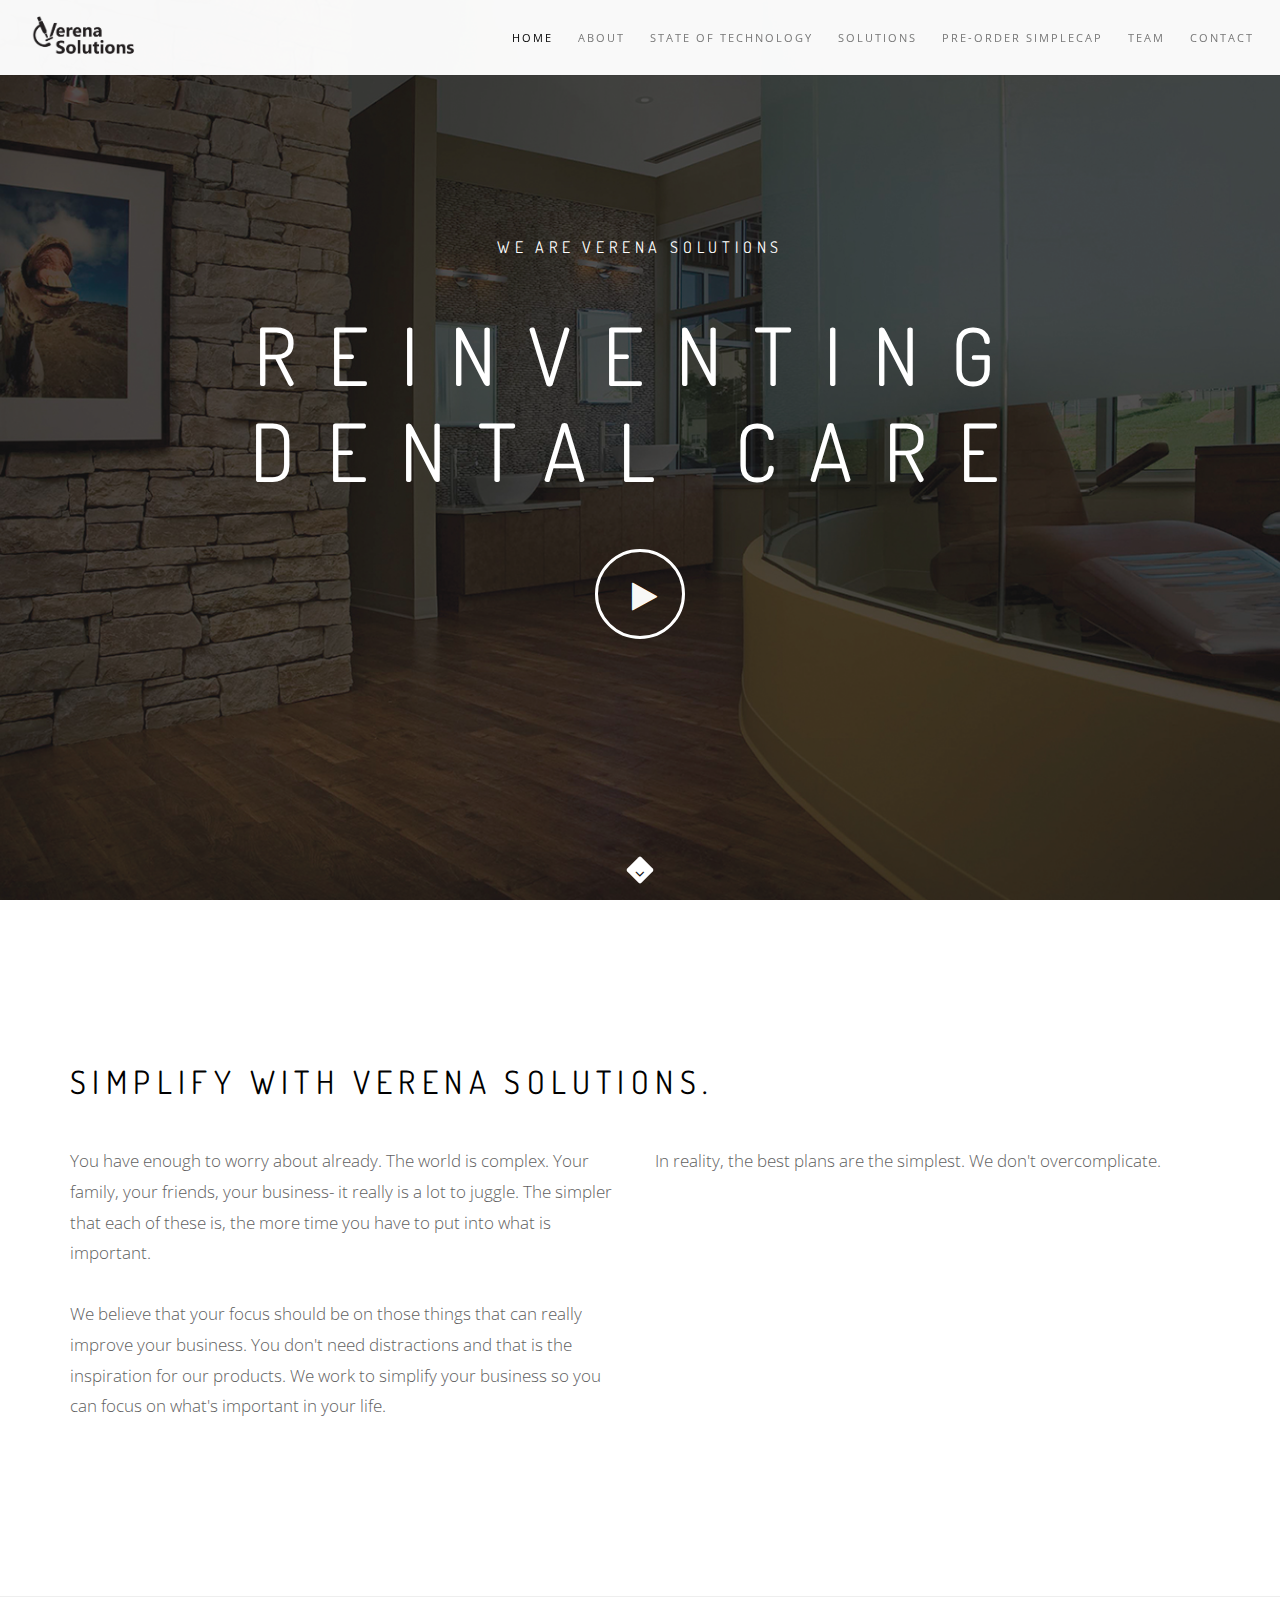
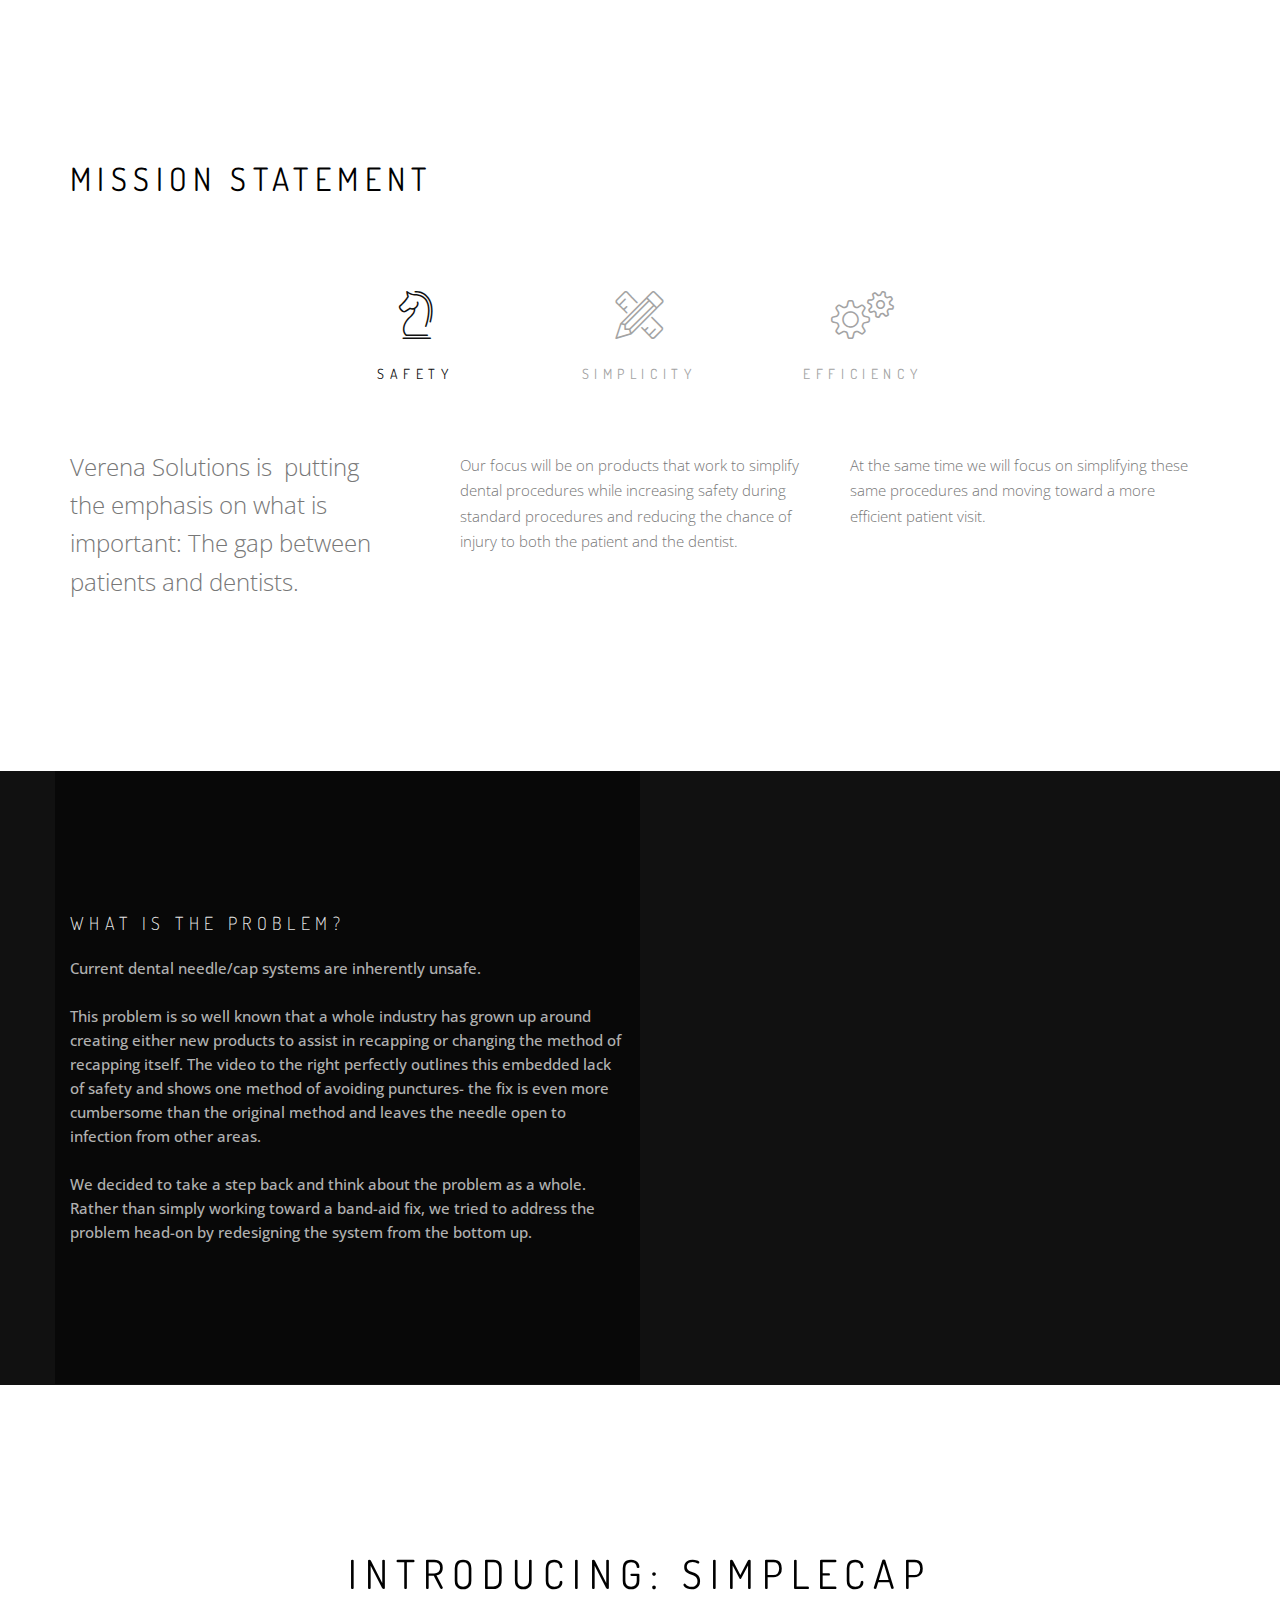
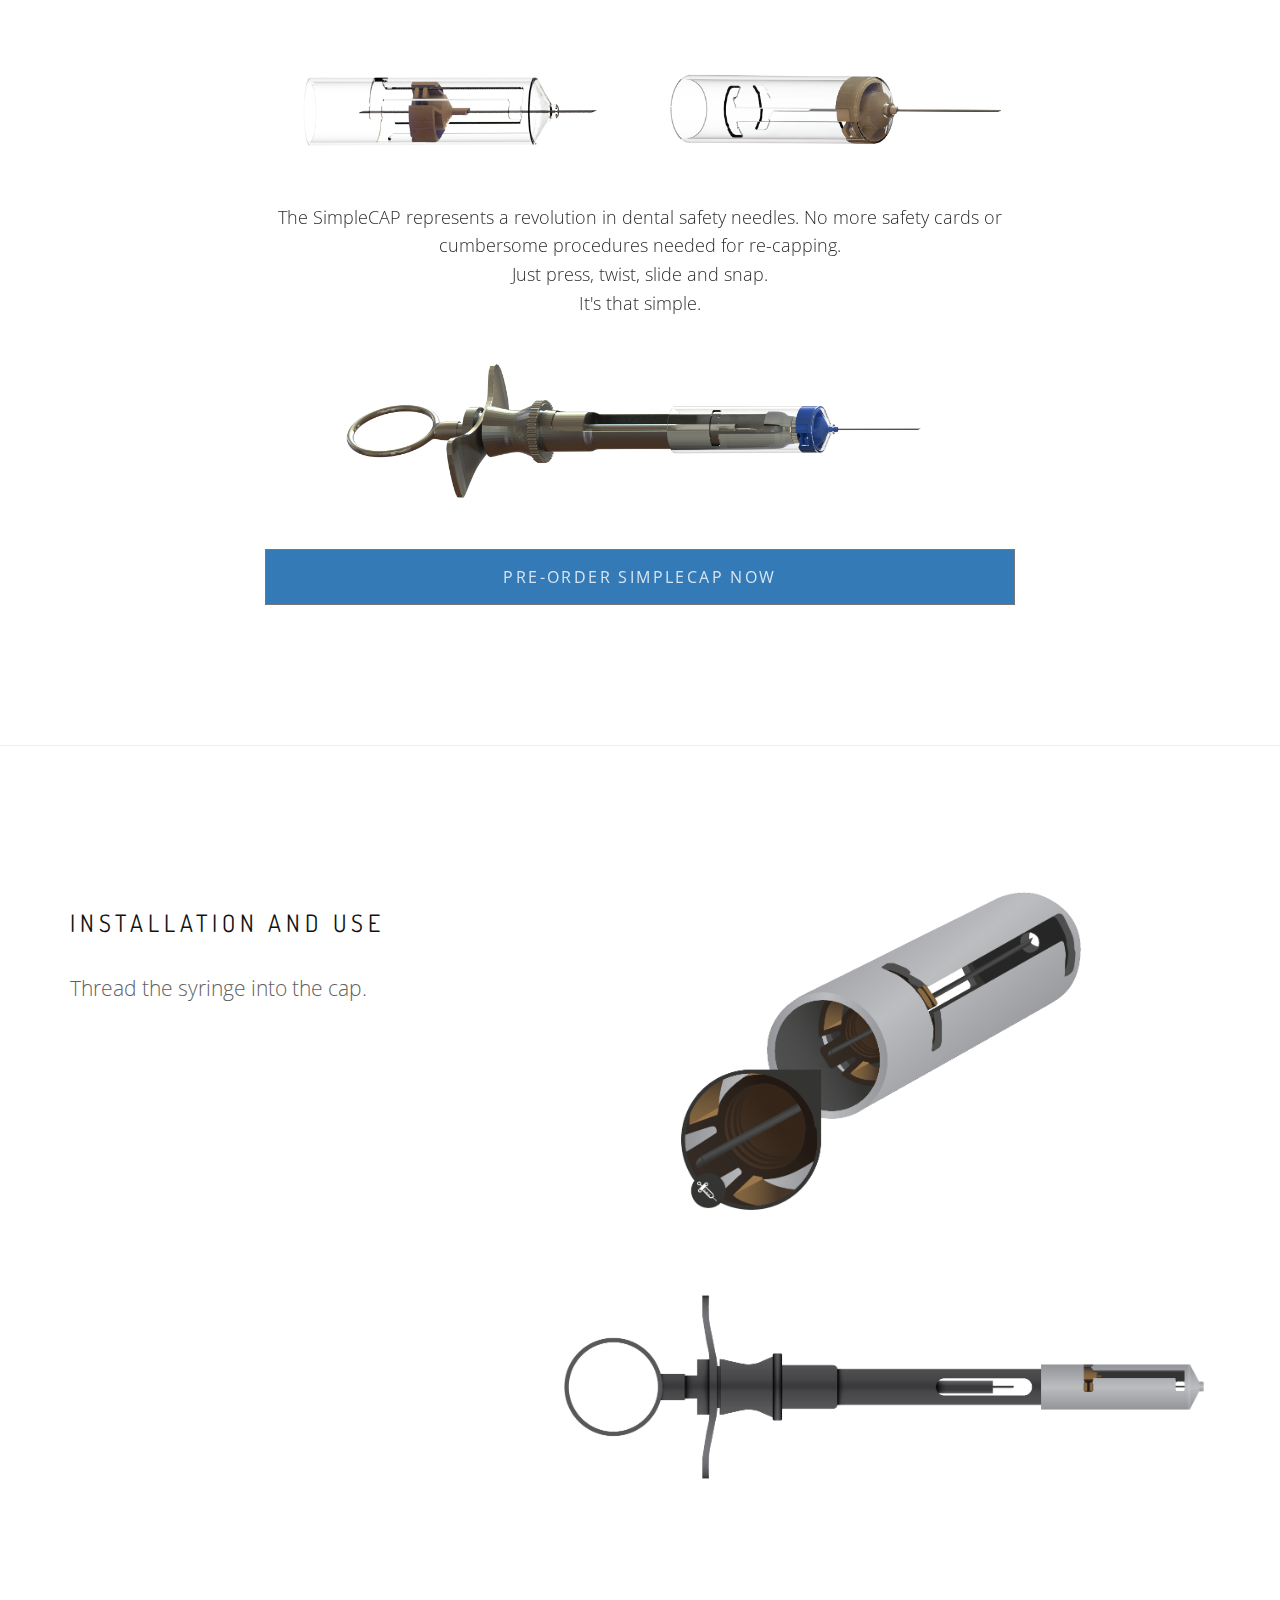
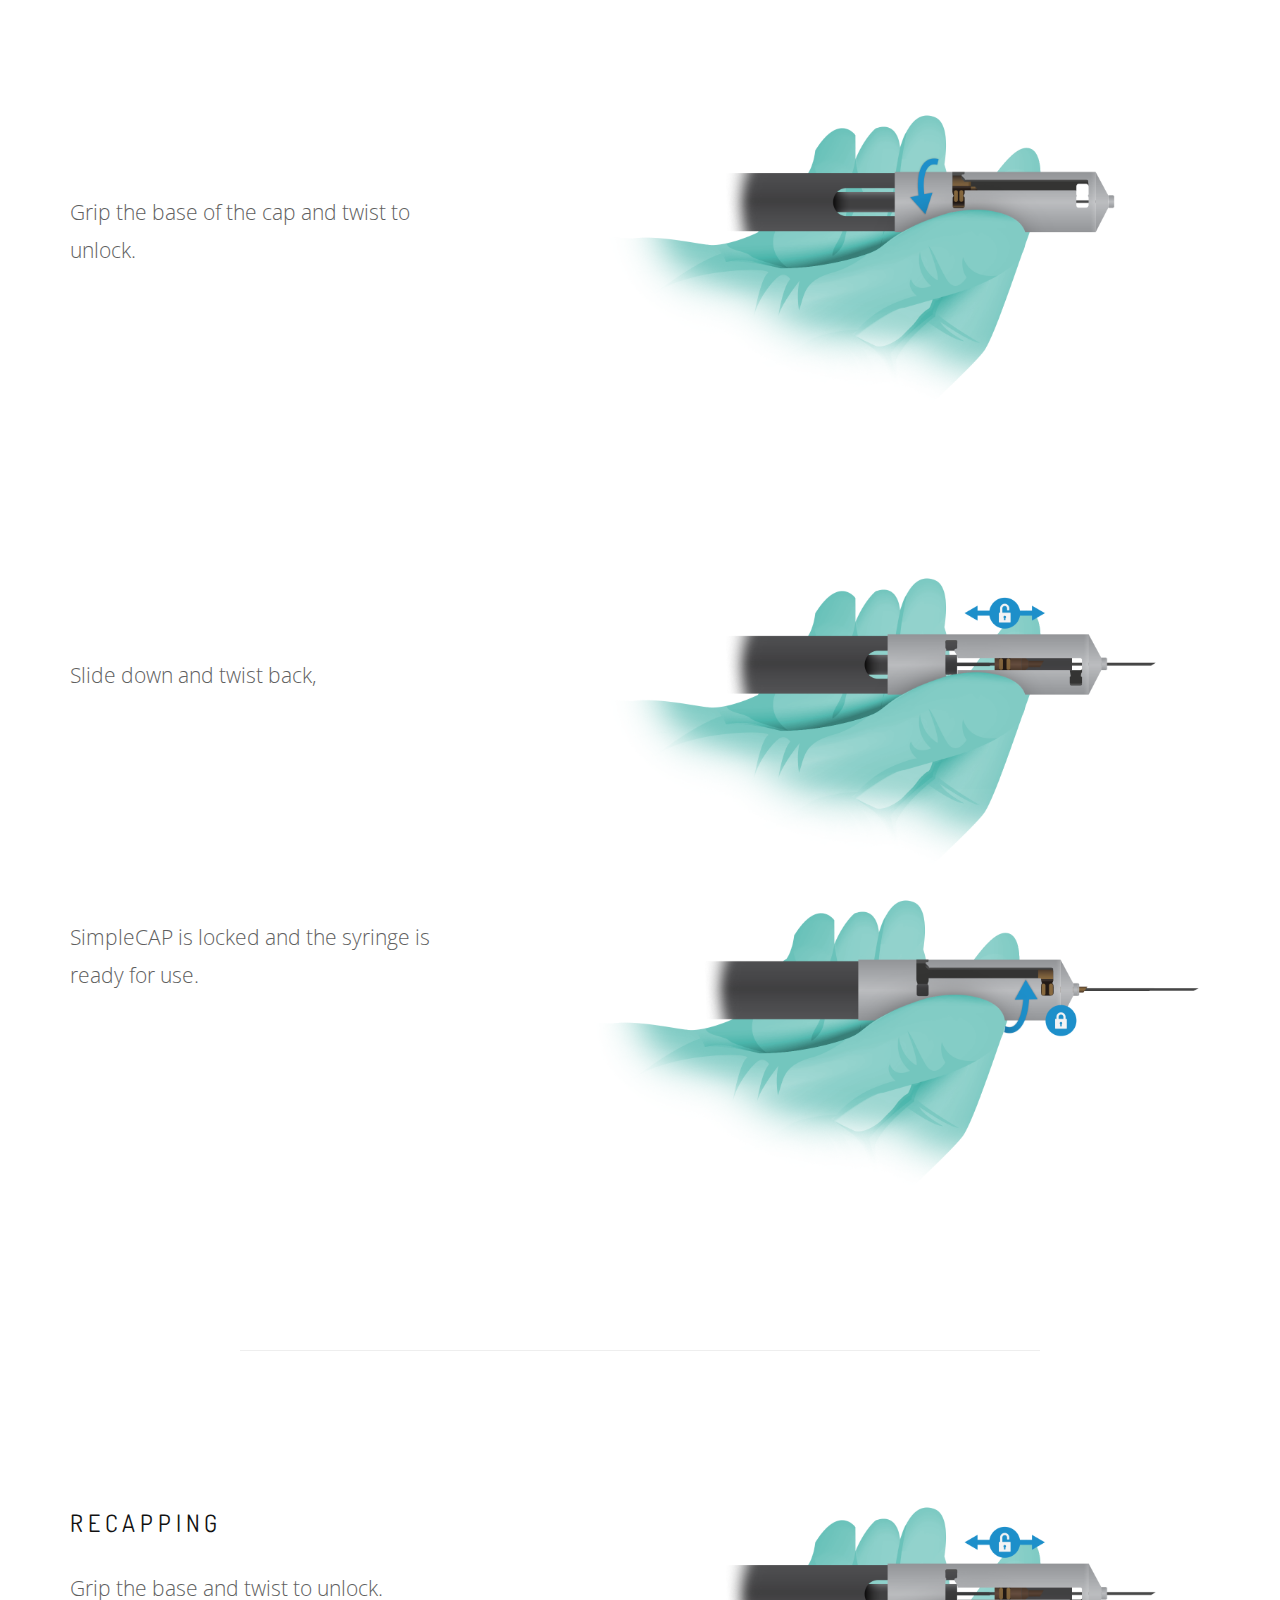
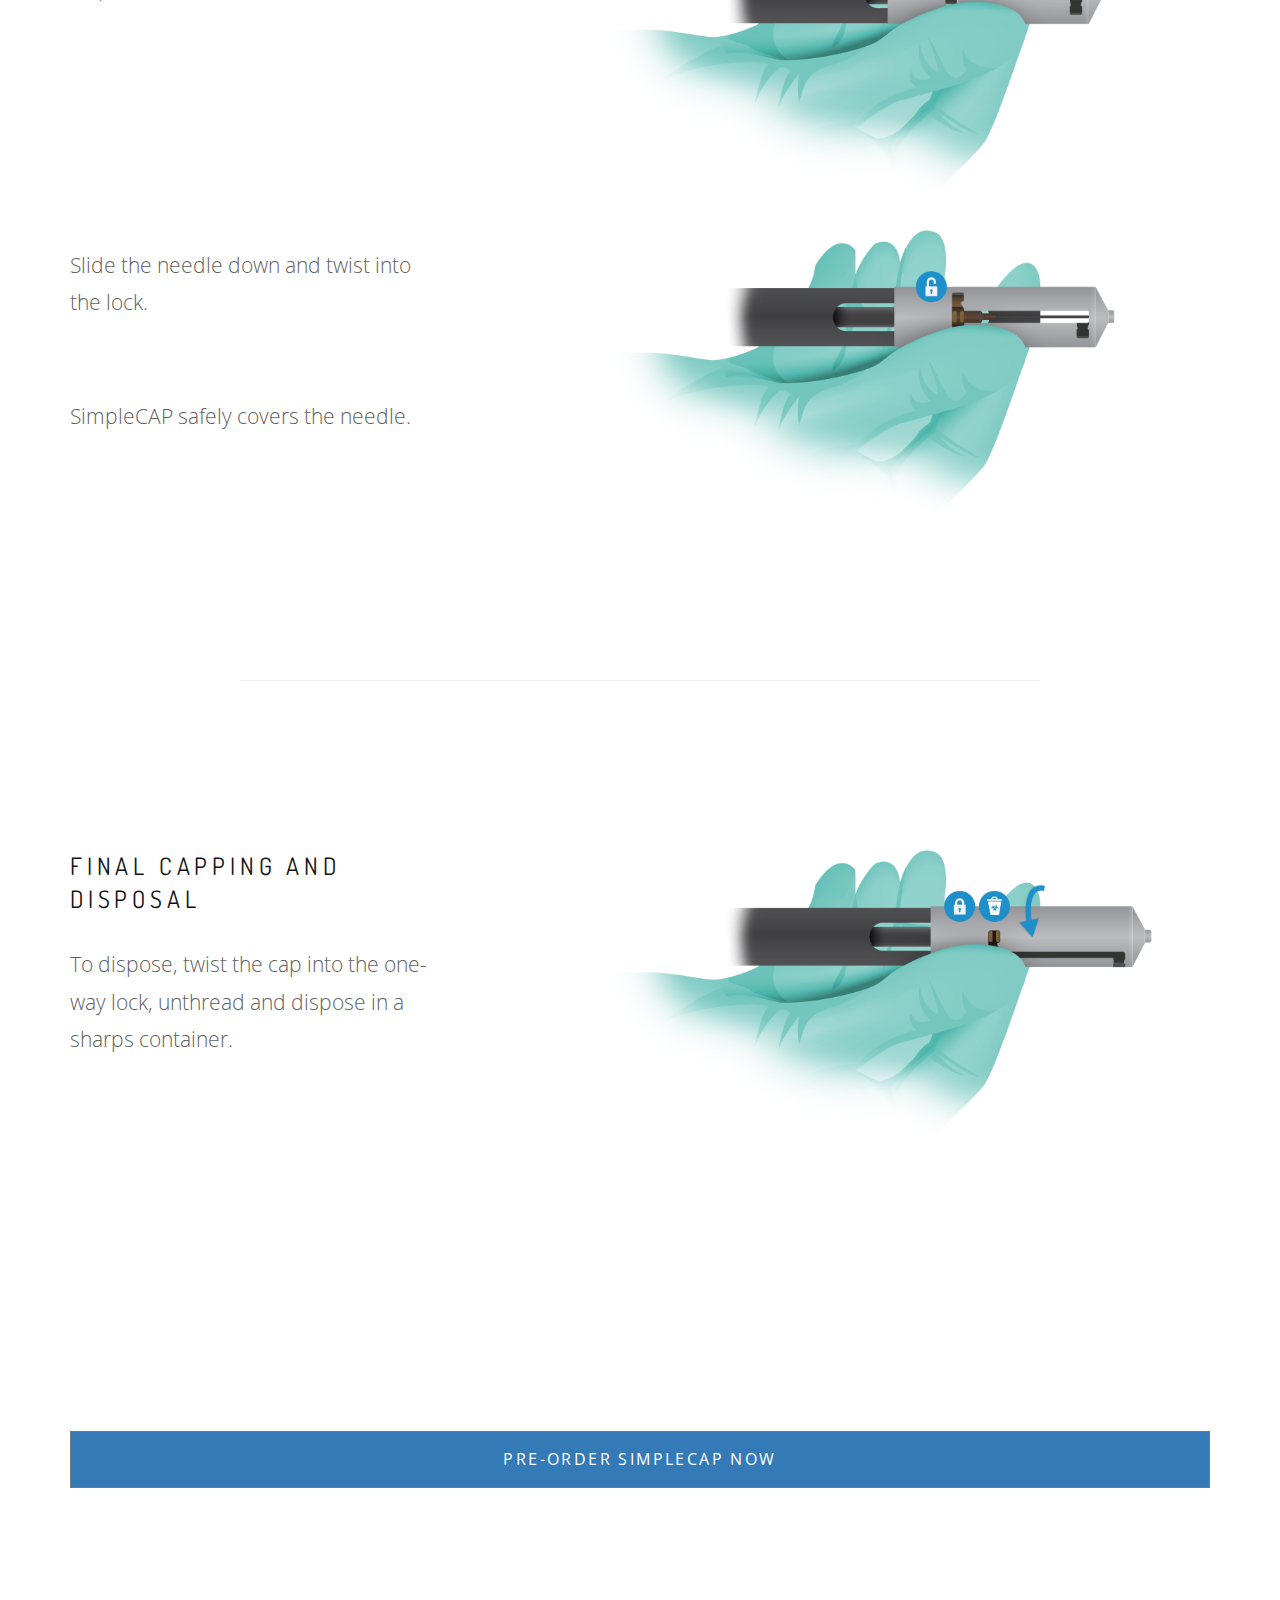
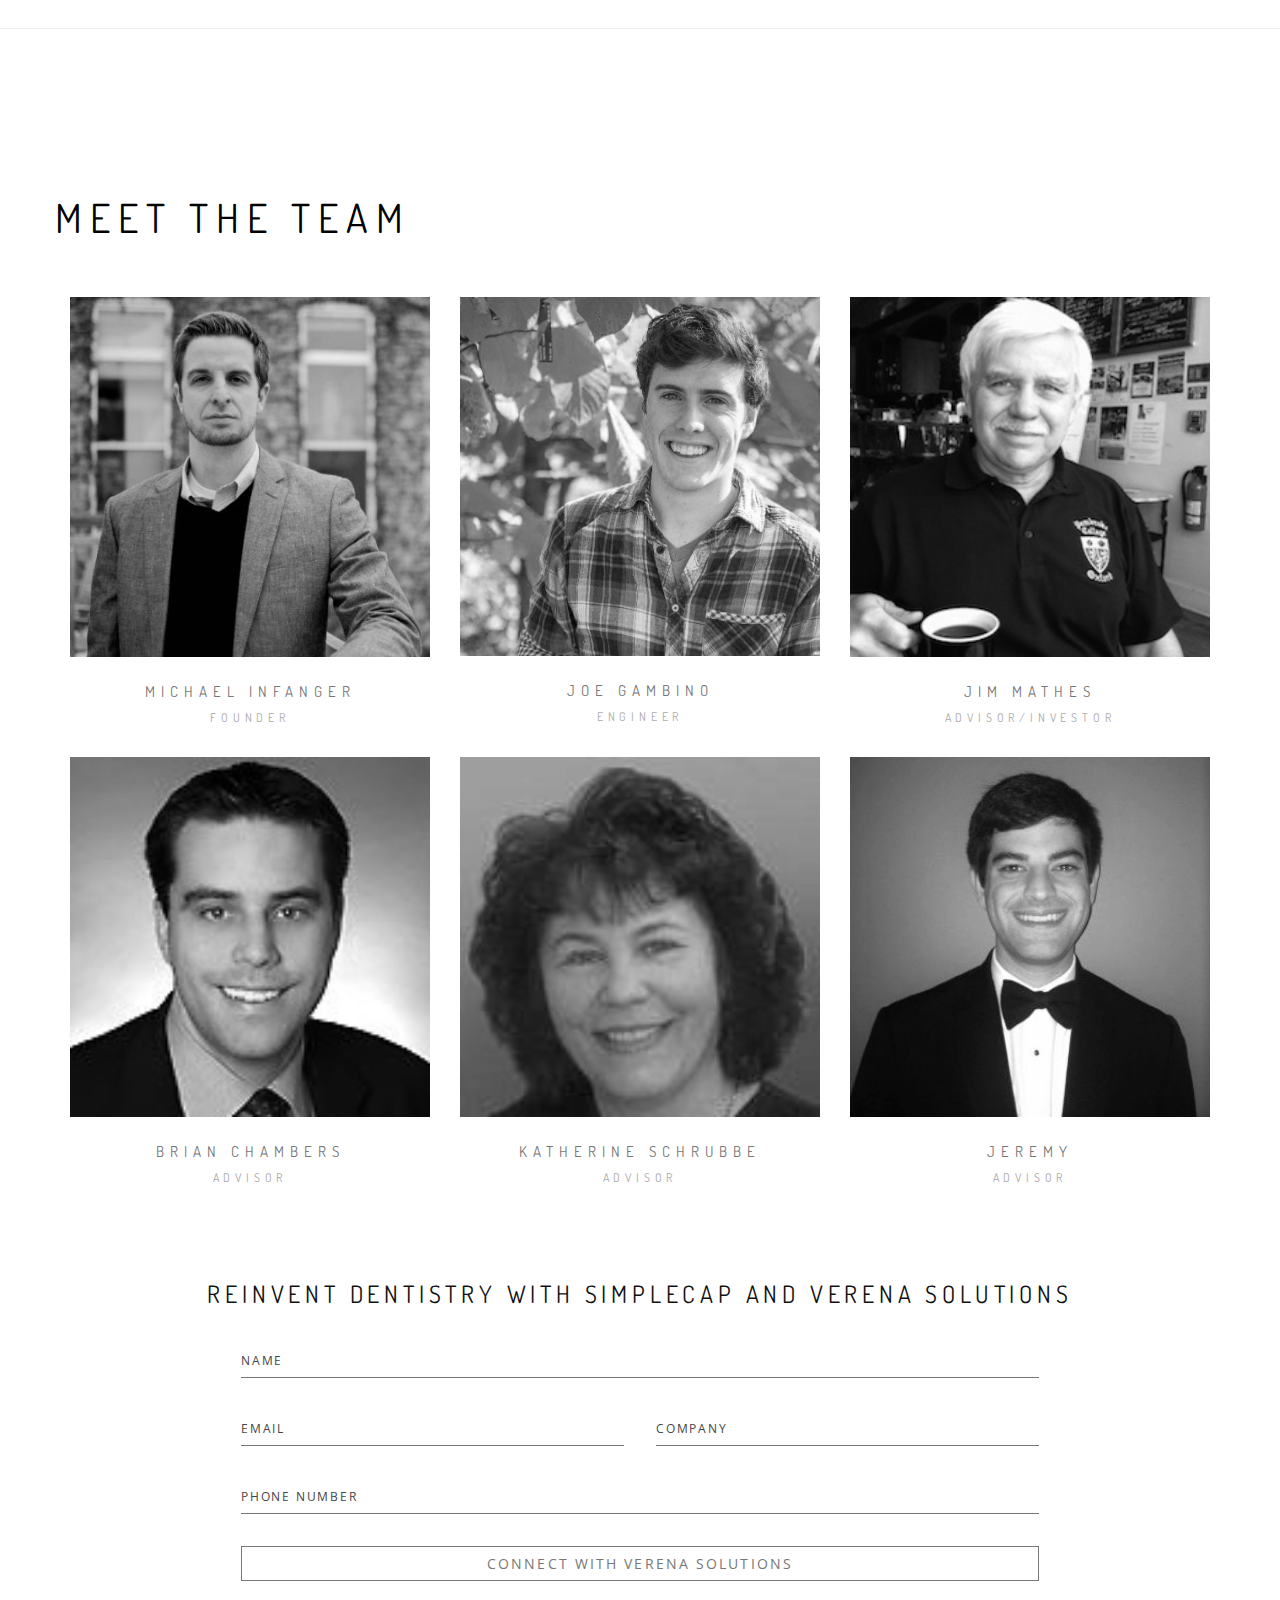
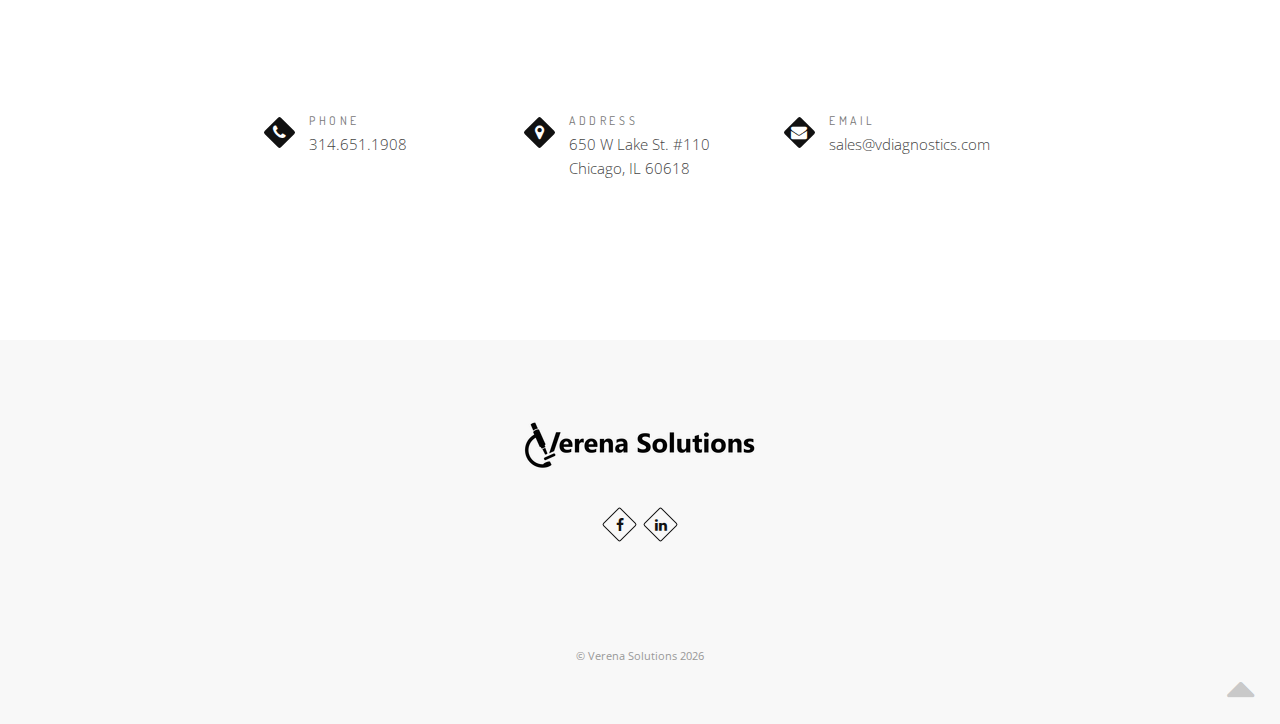
==== commit 9ba5ac02: "Uploading new pictures with gloves and updating the index.html file with new pictures" ====
--- a/testing.verena.solutions/index.html
+++ b/testing.verena.solutions/index.html
@@ -432,7 +432,7 @@
                         </div>
                         <div class="col-md-7 col-lg-offset-1">
                             <div class="work-full-media mt-0 white-shadow">
-                                <img src="images/products/simplecap/ILLUSTRATION_WITH_HAND_UNLOCKING.png"alt="" />
+                                <img src="images/products/simplecap/ILLUSTRATION_WITH_HAND_UNLOCKING_GLOVE.png"alt="" />
                             </div>
                         </div>
                      </div>
@@ -450,7 +450,7 @@
 
                         <div class="col-md-7 col-lg-offset-1">
                             <div class="work-full-media mt-0 white-shadow">
-                                <img src="images/products/simplecap/ILLUSTRATION_WITH_HAND_SLIDING.png"alt="" />
+                                <img src="images/products/simplecap/ILLUSTRATION_WITH_HAND_SLIDING_GLOVE.png"alt="" />
                             </div>
                         </div>
                     </div>
@@ -467,7 +467,7 @@
                         <div class="col-md-7 col-lg-offset-1">
                             <div class="work-full-media mt-0 white-shadow">
                                 <img
-                                     src="images/products/simplecap/ILLUSTRATION_WITH_HAND_LOCKED_OPEN.png"alt="" />
+                                     src="images/products/simplecap/ILLUSTRATION_WITH_HAND_LOCKED_OPEN_GLOVE.png"alt="" />
                             </div>
                         </div>
                     </div>
@@ -495,7 +495,7 @@
 
                         <div class="col-md-7 col-lg-offset-1">
                             <div class="work-full-media mt-0 white-shadow">
-                                <img src="images/products/simplecap/ILLUSTRATION_WITH_HAND_SLIDING.png"alt="" />
+                                <img src="images/products/simplecap/ILLUSTRATION_WITH_HAND_SLIDING_GLOVE.png"alt="" />
                             </div>
                         </div>
                     </div>
@@ -515,7 +515,7 @@
 
                         <div class="col-md-7 col-lg-offset-1">
                             <div class="work-full-media mt-0 white-shadow">
-                                <img src="images/products/simplecap/ILLUSTRATION_WITH_HAND_UNLOCKING_2.png"alt="" />
+                                <img src="images/products/simplecap/ILLUSTRATION_WITH_HAND_UNLOCKING_2_GLOVE.png"alt="" />
                             </div>
                         </div>
                     </div>
@@ -542,7 +542,7 @@
 
                         <div class="col-md-7 col-lg-offset-1">
                             <div class="work-full-media mt-0 white-shadow">
-                                <img src="images/products/simplecap/ILLUSTRATION_WITH_HAND_LOCKED_CLOSED.png"alt="" />
+                                <img src="images/products/simplecap/ILLUSTRATION_WITH_HAND_LOCKED_CLOSED_GLOVE.png"alt="" />
                             </div>
                         </div>
                      </div>
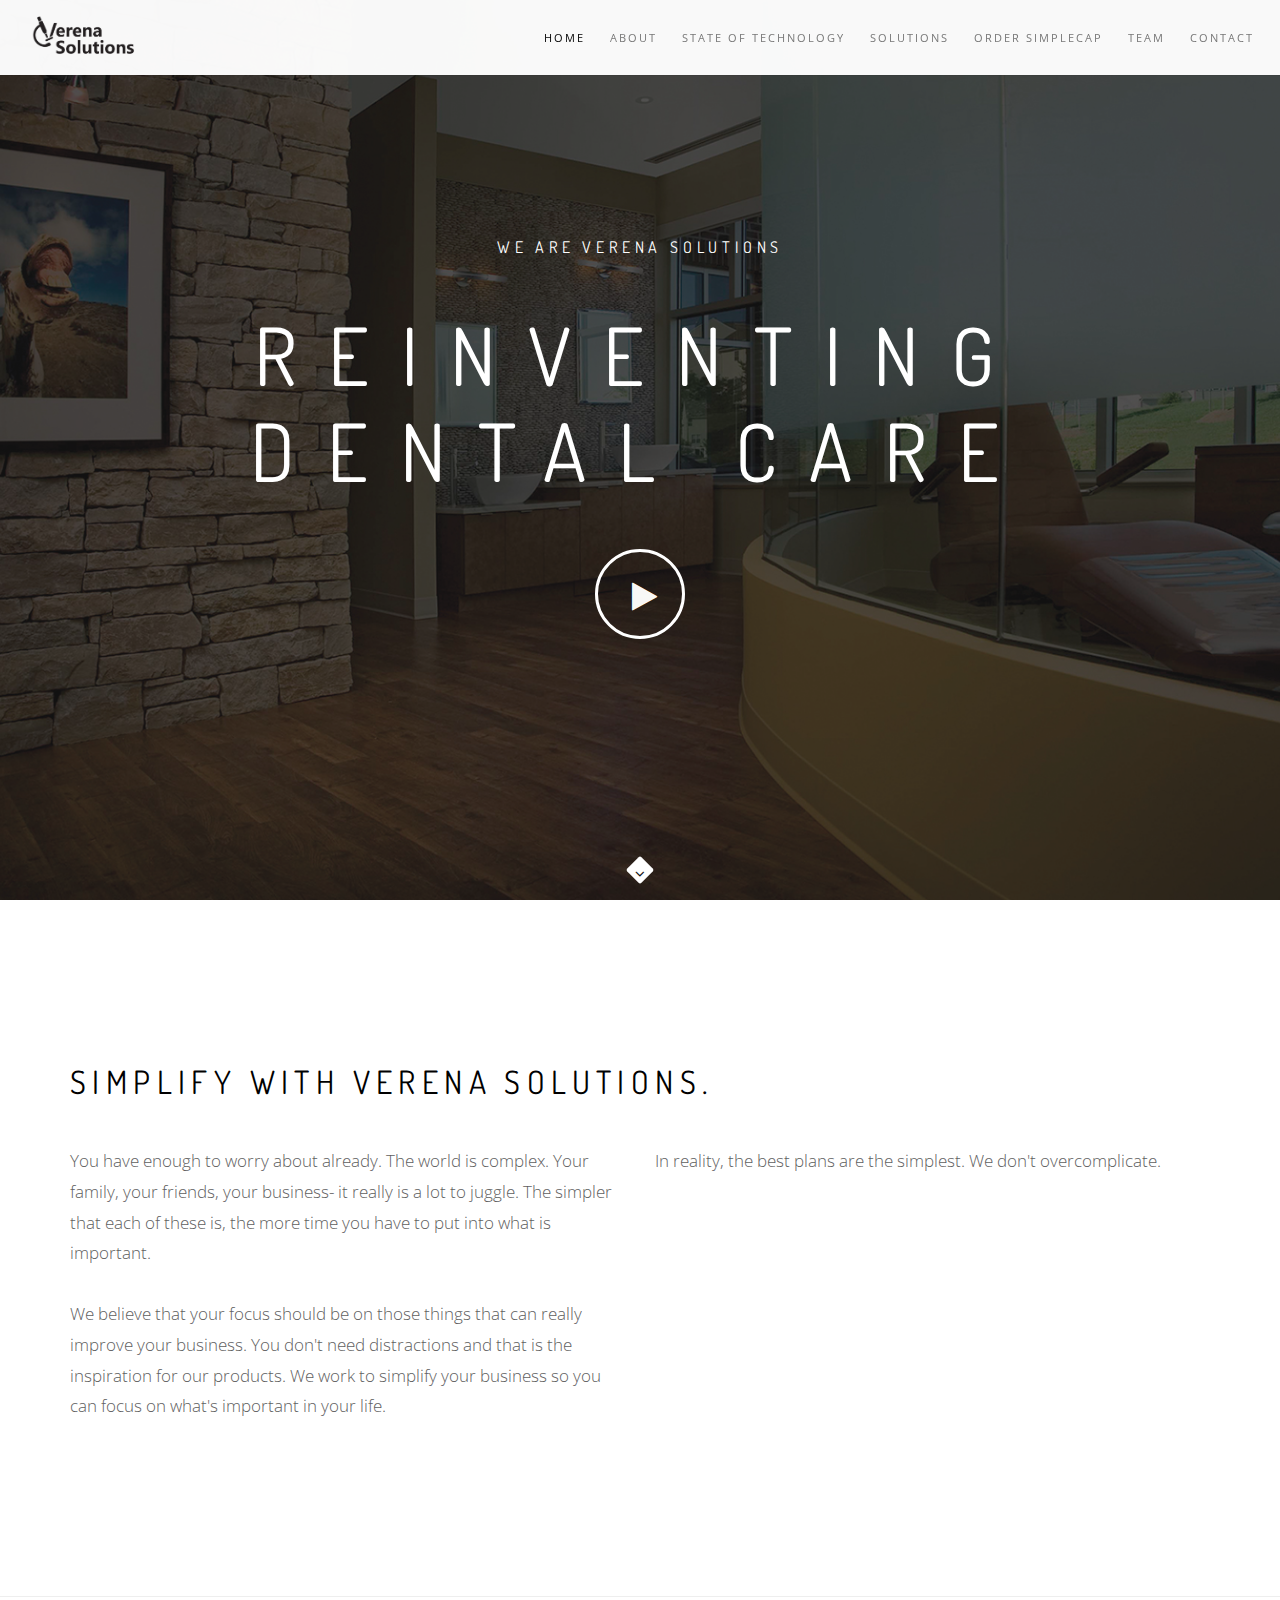
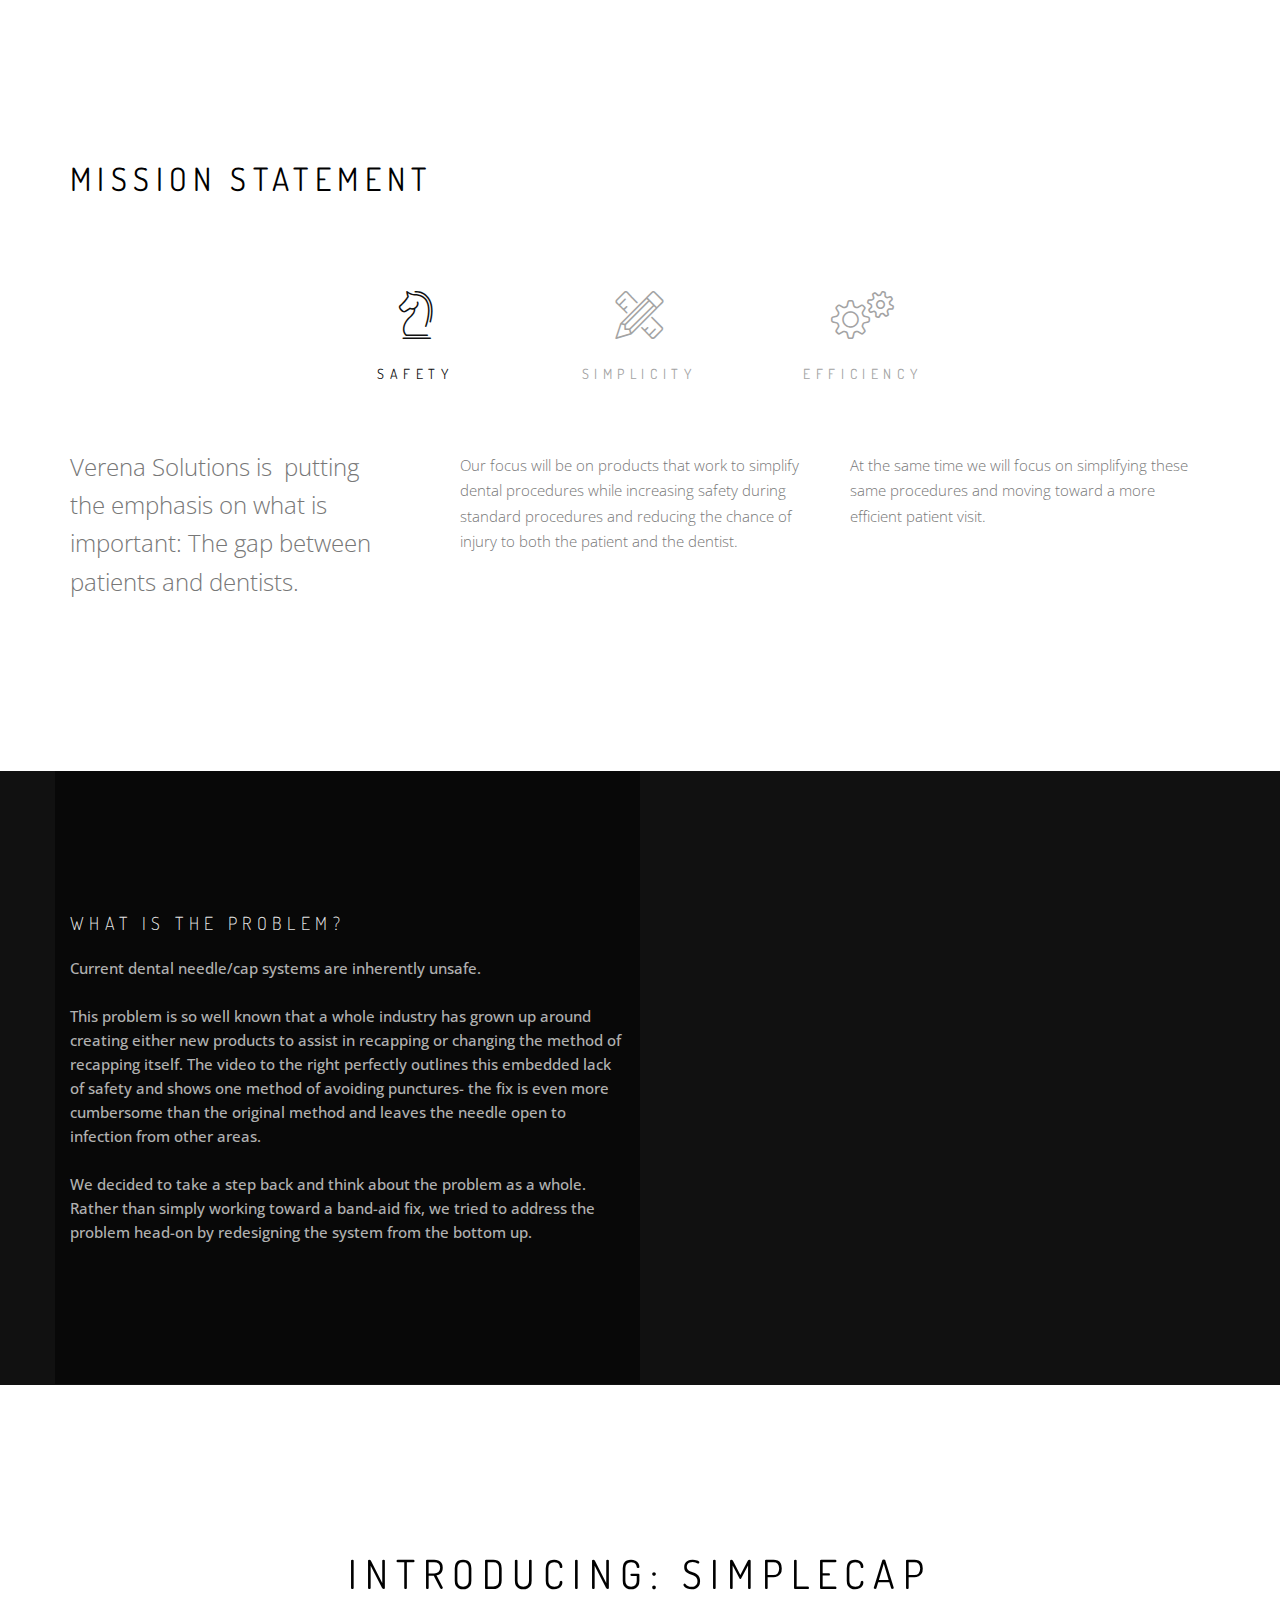
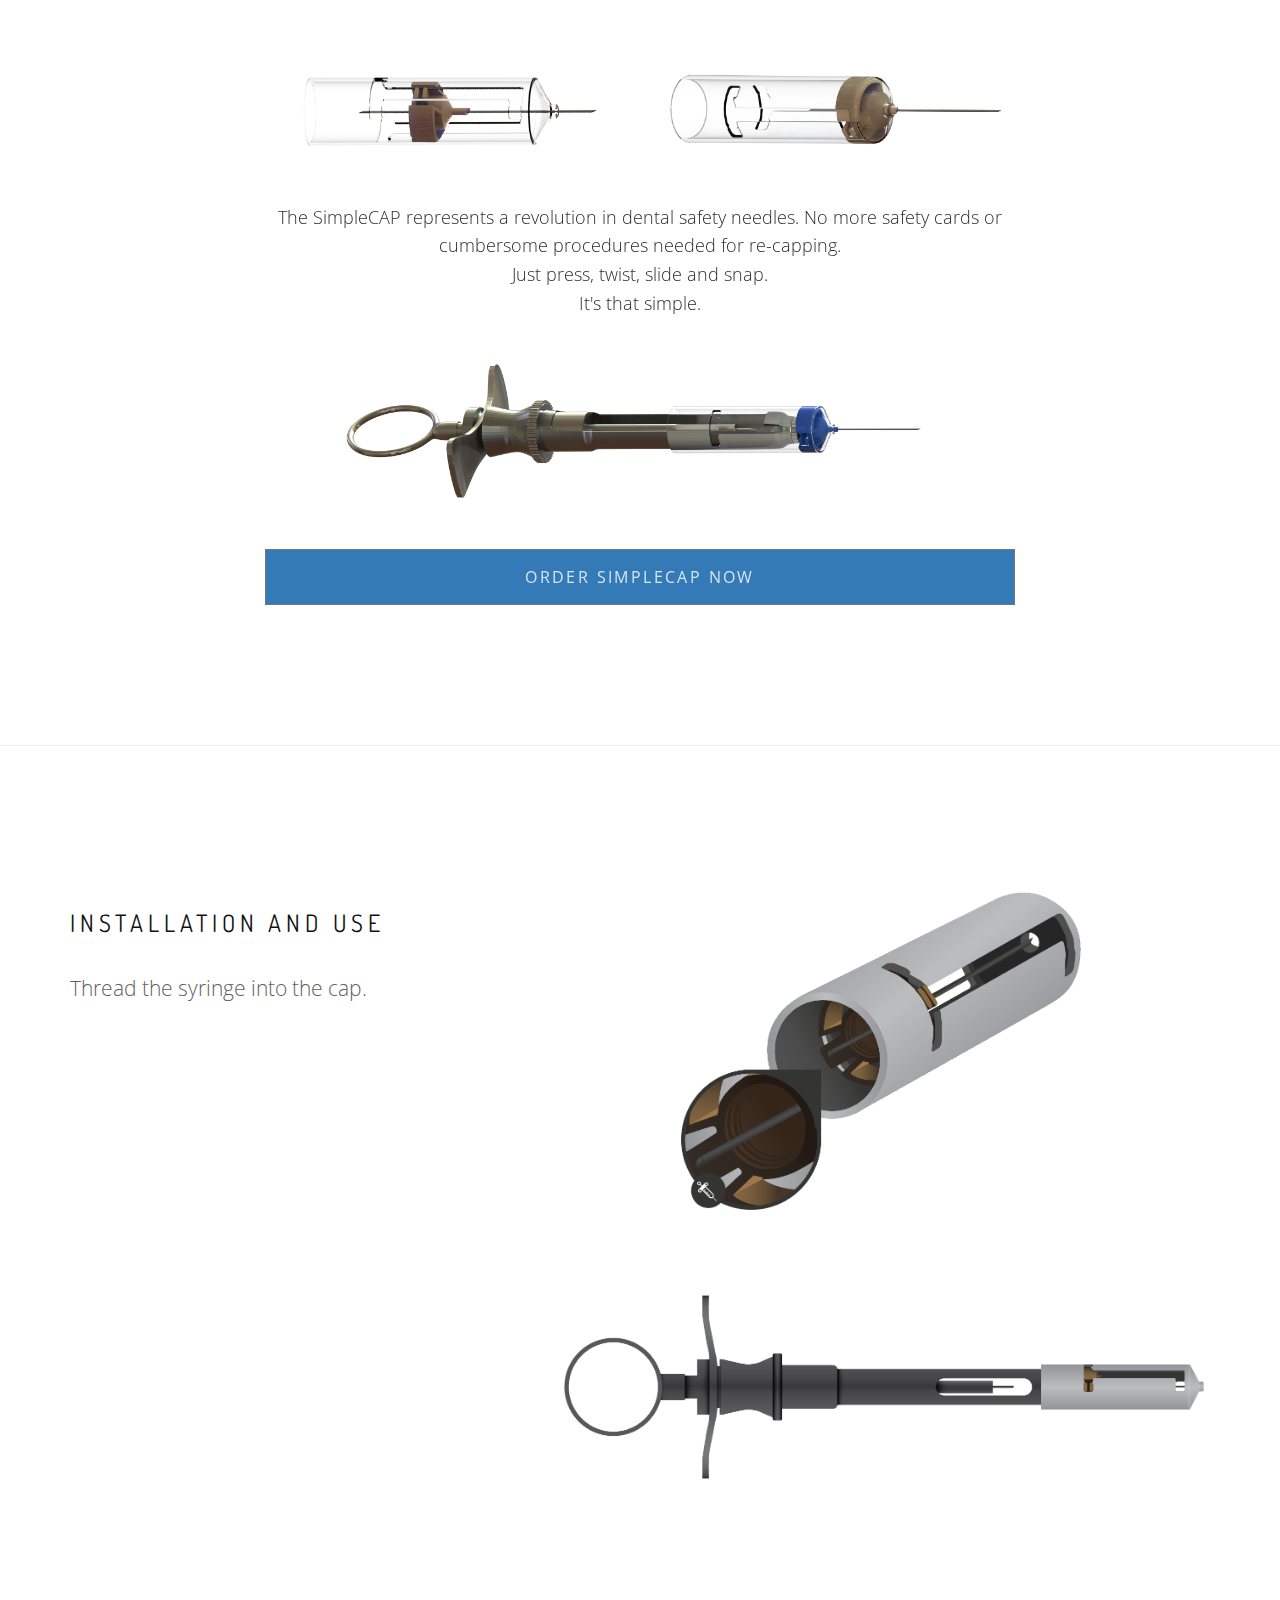
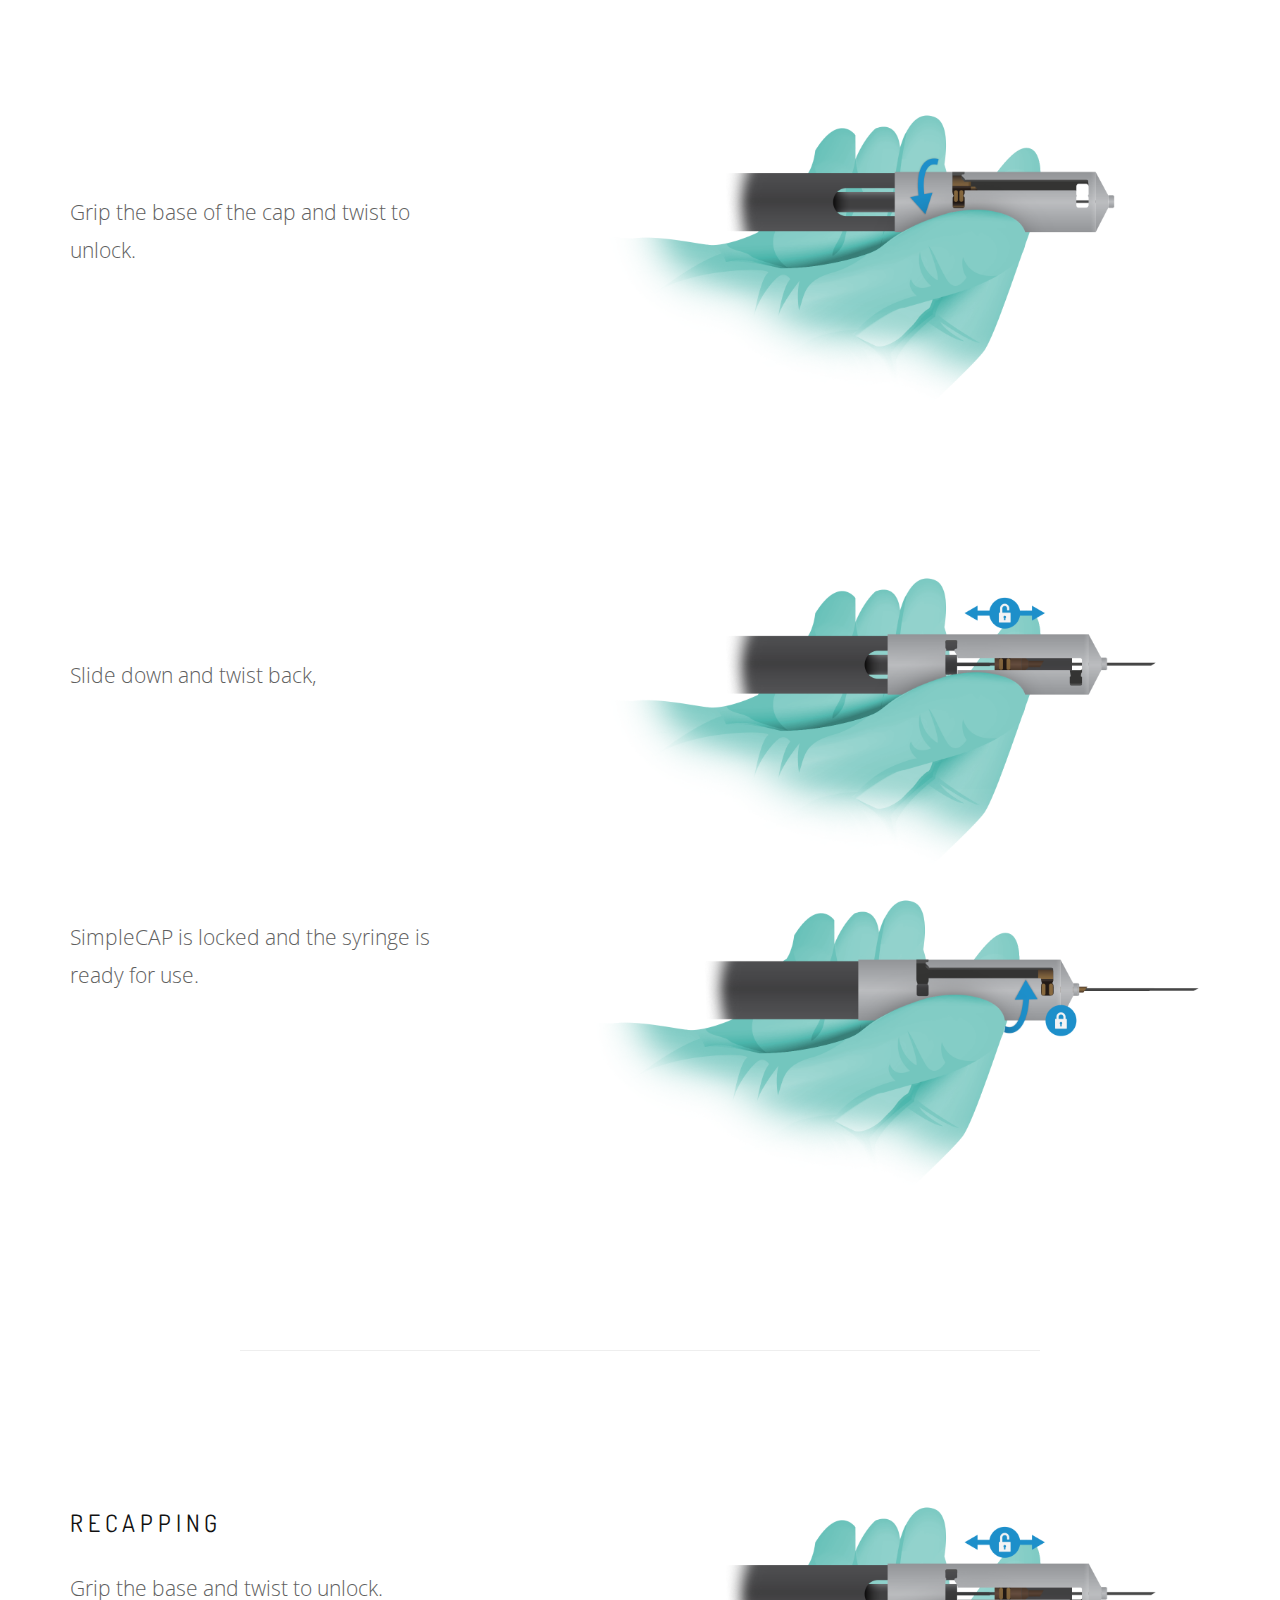
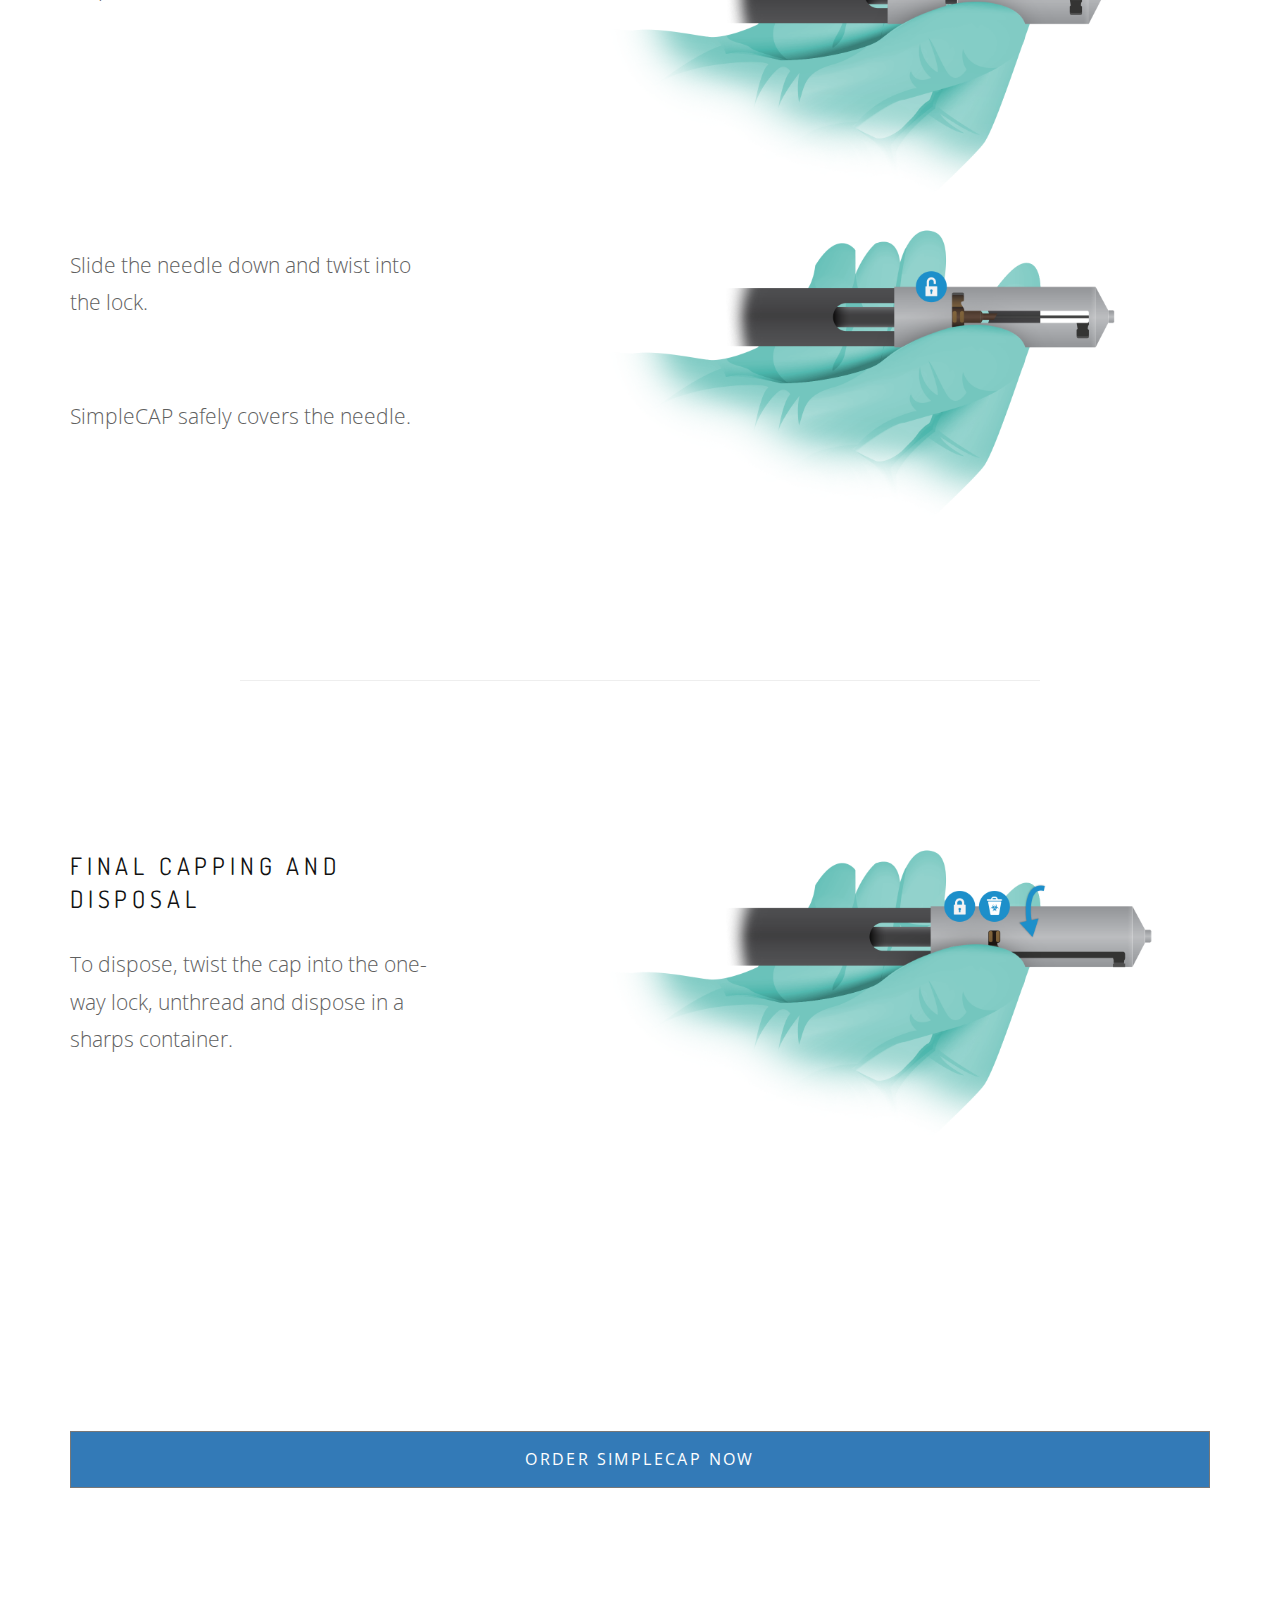
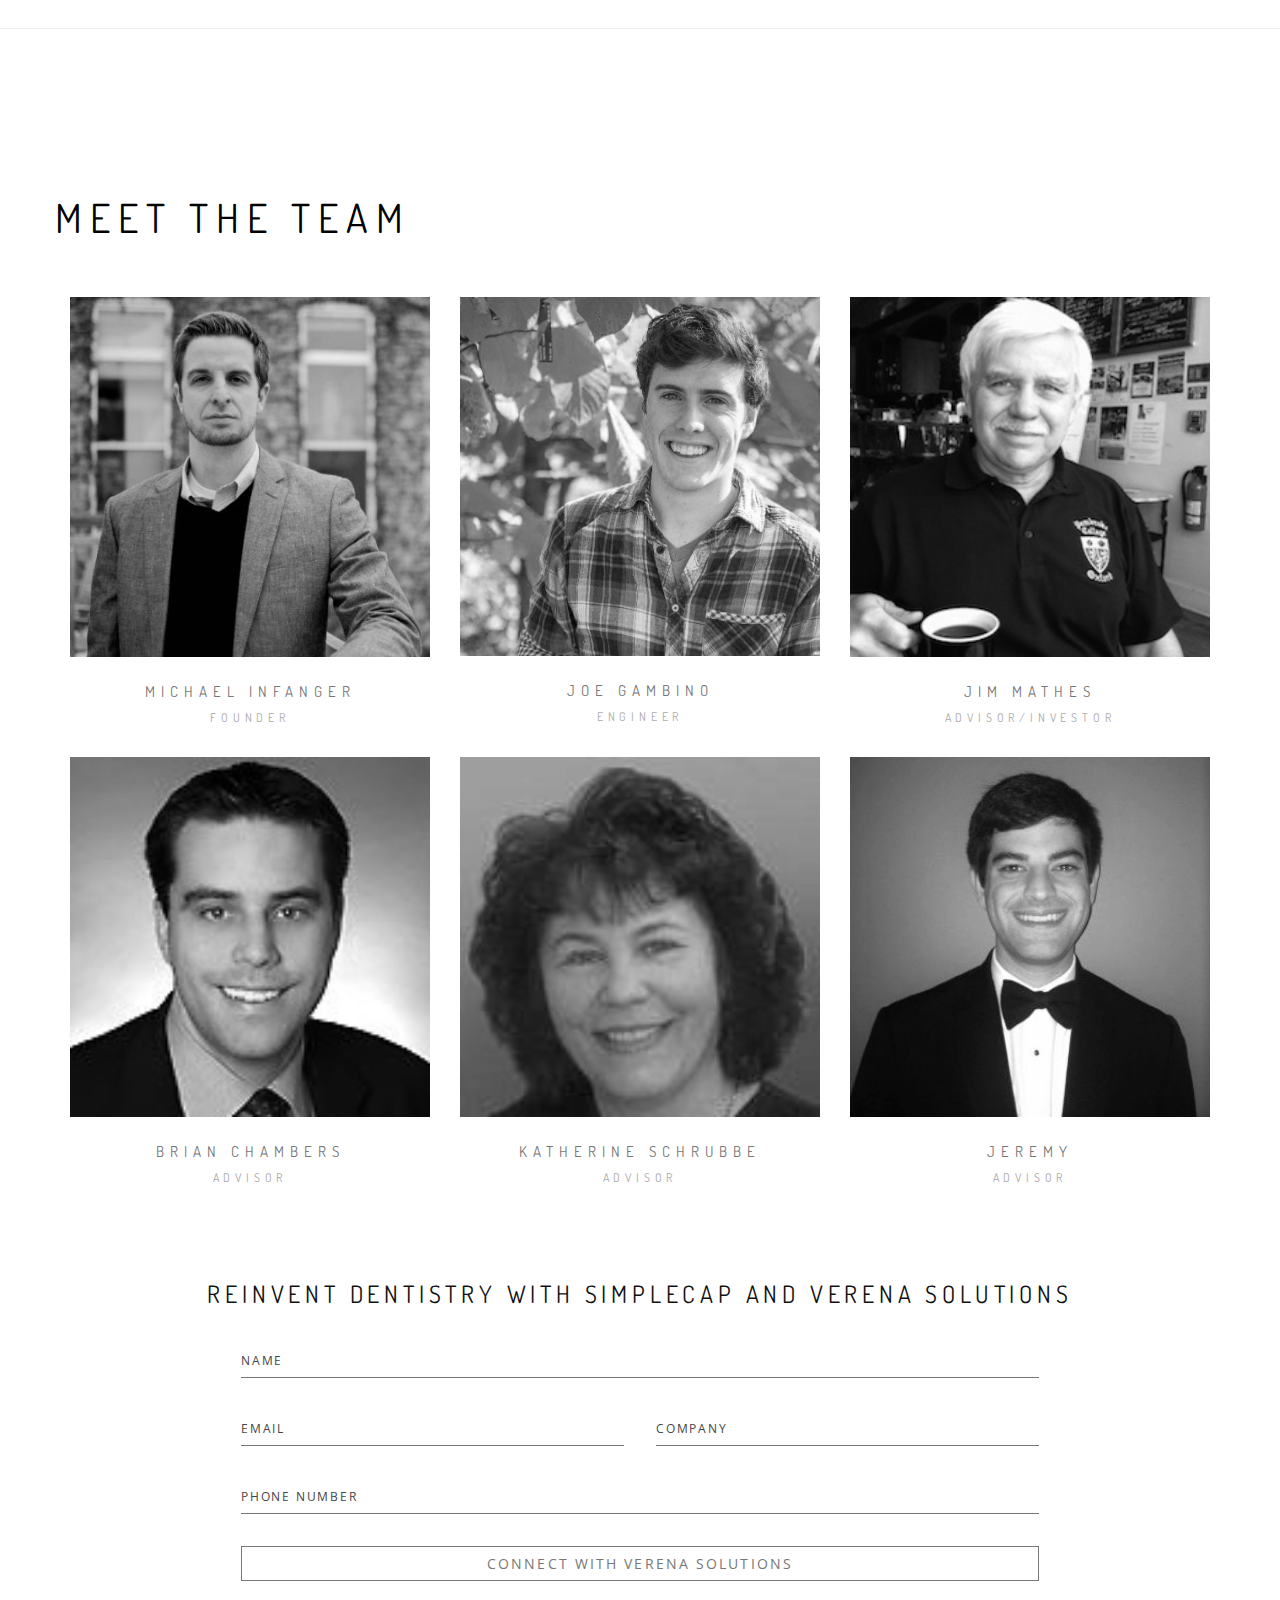
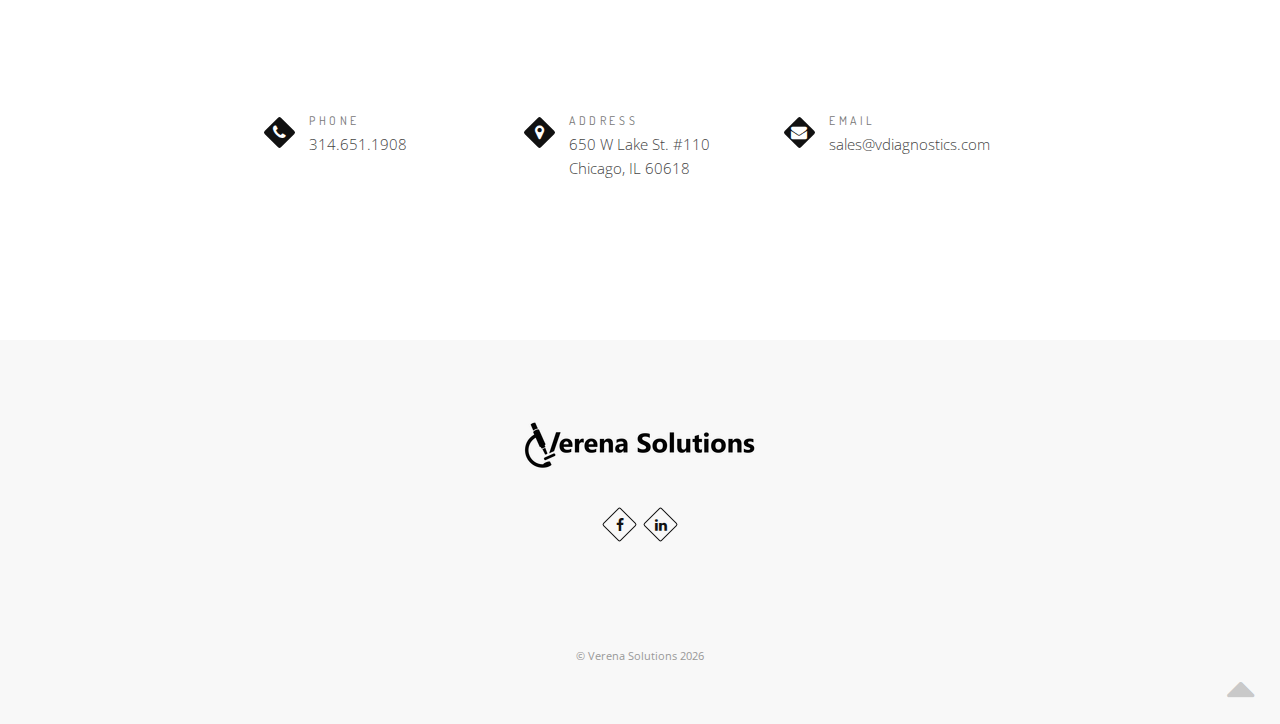
==== commit e2b847ce: "Changing Pre-Order to Order" ====
--- a/testing.verena.solutions/index.html
+++ b/testing.verena.solutions/index.html
@@ -107,7 +107,7 @@
                                 <a href="#product" class="mn-has-sub active">Solutions</a>
                             </li>
                             <li>
-                                <a href="/shop.html" class="active">Pre-order SimpleCAP</a>
+                                <a href="/shop.html" class="active">Order SimpleCAP</a>
                             </li>
                             <li>
                                 <a href="#team" class="mn-has-sub active">Team</a>
@@ -383,7 +383,7 @@
                                     <img style="height: 180px;"
                                          src="images/products/simplecap/SimpleCap_syringe_unlocked-horizontal.png"alt="" />
                                 </h3>
-                                    <a href="/shop.html" class="btn btn-primary btn-large"> Pre-order SimpleCAP Now </a>
+                                    <a href="/shop.html" class="btn btn-primary btn-large"> Order SimpleCAP Now </a>
 
                             </div>
                         </div>
@@ -554,7 +554,7 @@
                 <div class="container relative">
                     <div class="row">
                         <div class="col-md-12">
-                            <a href="/shop.html" class="btn btn-primary btn-large"> Pre-order SimpleCAP Now </a>
+                            <a href="/shop.html" class="btn btn-primary btn-large"> Order SimpleCAP Now </a>
                         </div>
                     </div>
                 </div>
